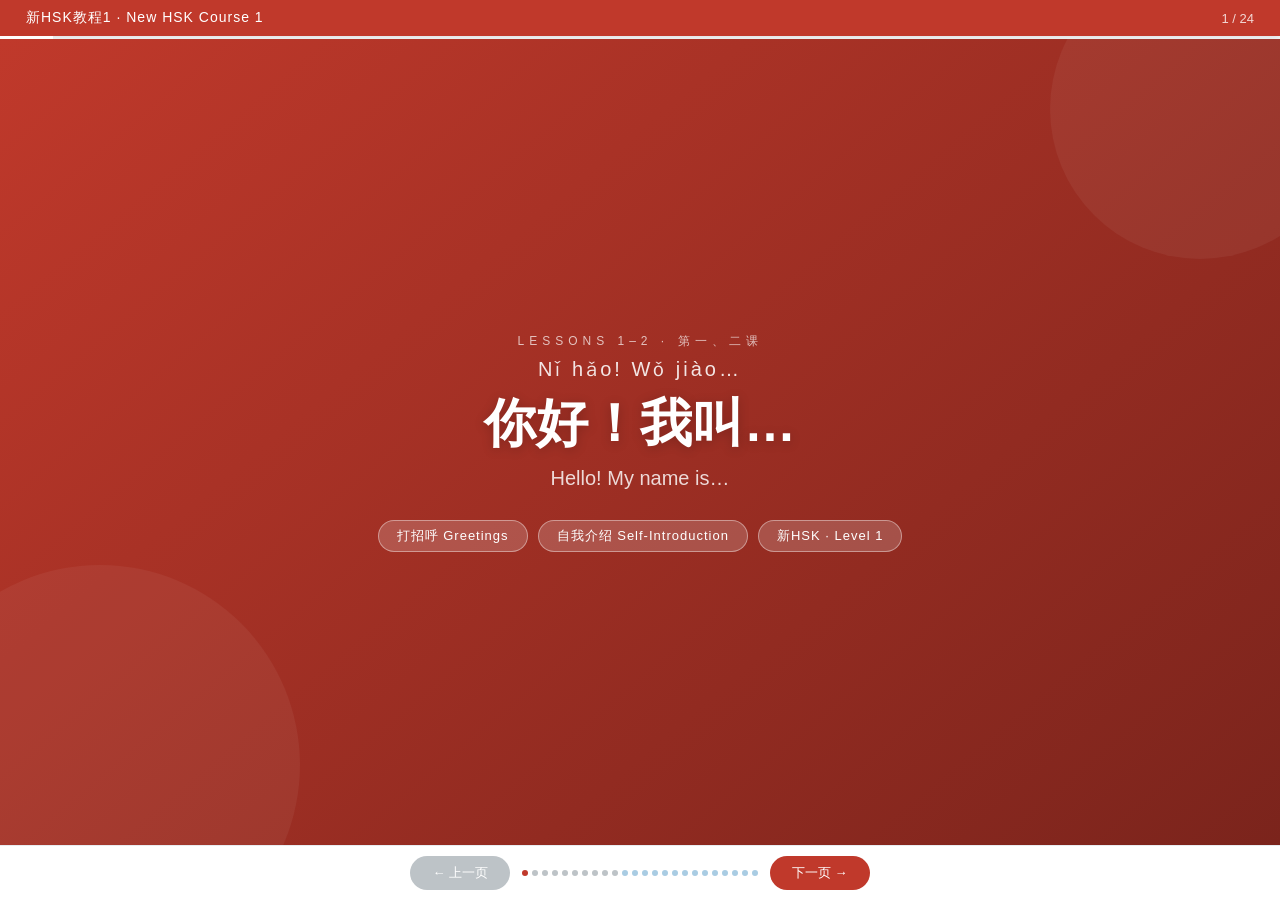
==== lessons/hsk1/lesson-01-02.html @ d1e92bdb "Add HSK1 Lessons 1-2 combined interactive courseware 将第一、二课合并为单一课件「你好！我叫…」，共24页： - 封面 + 合并学习目标 - 分部分" ====
<!DOCTYPE html>
<html lang="zh-CN">
<head>
    <meta charset="UTF-8">
    <meta name="viewport" content="width=device-width, initial-scale=1.0">
    <title>新HSK教程1 · 第1-2课：你好！我叫…</title>
    <style>
        * { margin: 0; padding: 0; box-sizing: border-box; }

        :root {
            --red: #C0392B;
            --red-dark: #922B21;
            --orange: #E67E22;
            --blue: #2980B9;
            --green: #27AE60;
            --bg: #F4F6F8;
            --text: #2C3E50;
            --muted: #7F8C8D;
            --pinyin: #C0392B;
        }

        body {
            font-family: 'Noto Sans SC', 'PingFang SC', 'Microsoft YaHei', sans-serif;
            background: var(--bg);
            color: var(--text);
            height: 100vh;
            overflow: hidden;
        }

        .presentation { width: 100%; height: 100vh; display: flex; flex-direction: column; }

        /* Header */
        .header {
            background: var(--red); color: white;
            padding: 9px 26px; display: flex;
            justify-content: space-between; align-items: center;
            flex-shrink: 0; box-shadow: 0 2px 8px rgba(0,0,0,0.15);
        }
        .header-title { font-size: 14px; font-weight: 500; letter-spacing: 1px; }
        .slide-counter { font-size: 13px; opacity: 0.8; }

        .progress-bar { height: 3px; background: rgba(255,255,255,0.25); flex-shrink: 0; }
        .progress-fill { height: 100%; background: white; transition: width 0.35s ease; }

        /* Slides */
        .slides-wrapper { flex: 1; overflow: hidden; position: relative; }
        .slide {
            position: absolute; inset: 0;
            display: flex; flex-direction: column;
            justify-content: center; align-items: center;
            padding: 24px 44px;
            opacity: 0; transform: translateX(50px);
            transition: opacity 0.38s ease, transform 0.38s ease;
            pointer-events: none;
        }
        .slide.active { opacity: 1; transform: translateX(0); pointer-events: all; }
        .slide.exit { opacity: 0; transform: translateX(-50px); }

        /* Nav */
        .nav {
            display: flex; justify-content: center; align-items: center;
            gap: 12px; padding: 10px 18px;
            background: white; border-top: 1px solid #E8ECF0; flex-shrink: 0;
        }
        .nav-btn {
            background: var(--red); color: white; border: none;
            padding: 8px 22px; border-radius: 20px; font-size: 13px;
            cursor: pointer; transition: background 0.2s; font-family: inherit; font-weight: 500;
        }
        .nav-btn:hover { background: var(--red-dark); }
        .nav-btn:disabled { background: #BDC3C7; cursor: not-allowed; }
        .nav-dots { display: flex; gap: 4px; flex-wrap: wrap; justify-content: center; max-width: 340px; }
        .dot { width: 6px; height: 6px; border-radius: 50%; background: #BDC3C7; cursor: pointer; transition: background 0.2s; }
        .dot.active { background: var(--red); }
        .dot.part2 { background: #A9CCE3; }
        .dot.part2.active { background: var(--blue); }

        /* ── Shared ── */
        .tag {
            display: inline-flex; align-items: center; gap: 6px;
            background: var(--red); color: white;
            padding: 4px 14px; border-radius: 4px;
            font-size: 13px; font-weight: 600; margin-bottom: 18px; letter-spacing: 0.5px;
        }
        .tag-en { font-size: 11px; opacity: 0.85; font-weight: 400; }
        .tag.blue { background: var(--blue); }

        /* ── COVER ── */
        .slide-cover { background: linear-gradient(140deg, #C0392B 0%, #7B241C 100%); color: white; text-align: center; }
        .cov-lessons { font-size: 12px; letter-spacing: 5px; opacity: 0.7; text-transform: uppercase; margin-bottom: 6px; }
        .cov-sub { font-size: 14px; opacity: 0.8; letter-spacing: 2px; margin-bottom: 4px; }
        .cov-py { font-size: 20px; opacity: 0.88; letter-spacing: 3px; margin-bottom: 6px; }
        .cov-title { font-size: 52px; font-weight: 700; margin-bottom: 8px; text-shadow: 0 2px 12px rgba(0,0,0,0.2); }
        .cov-en { font-size: 20px; font-weight: 300; opacity: 0.82; margin-bottom: 30px; }
        .cov-badges { display: flex; gap: 10px; justify-content: center; flex-wrap: wrap; }
        .cov-badge {
            background: rgba(255,255,255,0.18); border: 1.5px solid rgba(255,255,255,0.4);
            color: white; padding: 6px 18px; border-radius: 18px; font-size: 13px; letter-spacing: 1px;
        }
        .cov-deco { position: absolute; border-radius: 50%; background: rgba(255,255,255,0.05); }

        /* ── PART DIVIDER ── */
        .slide-divider { color: white; text-align: center; }
        .slide-divider.p1 { background: linear-gradient(135deg, #C0392B, #E74C3C); }
        .slide-divider.p2 { background: linear-gradient(135deg, #1A5276, #2980B9); }
        .div-part { font-size: 12px; letter-spacing: 4px; opacity: 0.75; text-transform: uppercase; margin-bottom: 8px; }
        .div-num { font-size: 64px; font-weight: 700; opacity: 0.25; line-height: 1; margin-bottom: -10px; }
        .div-title-zh { font-size: 42px; font-weight: 700; margin-bottom: 8px; }
        .div-title-en { font-size: 18px; font-weight: 300; opacity: 0.82; margin-bottom: 20px; }
        .div-topics { display: flex; gap: 10px; justify-content: center; flex-wrap: wrap; }
        .div-topic {
            background: rgba(255,255,255,0.2); border: 1px solid rgba(255,255,255,0.35);
            color: white; padding: 5px 16px; border-radius: 16px; font-size: 13px;
        }

        /* ── OBJECTIVES ── */
        .obj-card {
            display: flex; gap: 14px; align-items: flex-start;
            background: white; border-left: 4px solid var(--red);
            padding: 14px 20px; border-radius: 0 8px 8px 0;
            margin-bottom: 10px; width: 100%; max-width: 700px;
            box-shadow: 0 2px 8px rgba(0,0,0,0.06);
        }
        .obj-card.blue { border-left-color: var(--blue); }
        .obj-icon { font-size: 22px; flex-shrink: 0; }
        .obj-zh { font-size: 15px; font-weight: 600; margin-bottom: 4px; line-height: 1.5; }
        .obj-en { font-size: 12px; color: var(--muted); line-height: 1.5; }

        /* ── DIALOGUE ── */
        .scene { font-size: 12px; color: var(--muted); text-align: center; margin-bottom: 20px; font-style: italic; max-width: 560px; line-height: 1.6; }
        .dialogue { display: flex; flex-direction: column; gap: 12px; width: 100%; max-width: 560px; }
        .dl { display: flex; align-items: flex-start; gap: 10px; }
        .dl.r { flex-direction: row-reverse; }
        .avatar {
            width: 40px; height: 40px; border-radius: 50%;
            display: flex; align-items: center; justify-content: center;
            color: white; font-size: 15px; font-weight: 700; flex-shrink: 0;
        }
        .bubble { background: white; border-radius: 10px; padding: 10px 14px; box-shadow: 0 2px 8px rgba(0,0,0,0.07); max-width: 360px; }
        .dl.r .bubble { background: #EBF5FB; border: 1px solid #AED6F1; }
        .spk { font-size: 10px; color: var(--muted); margin-bottom: 2px; }
        .bpy { font-size: 12px; color: var(--pinyin); letter-spacing: 1px; margin-bottom: 2px; }
        .bzh { font-size: 22px; font-weight: 700; margin-bottom: 2px; }
        .ben { font-size: 12px; color: var(--muted); font-style: italic; }

        /* Xiaoyu tip inline */
        .xtip {
            background: #FFFBF0; border: 1px solid #F0D070; border-radius: 8px;
            padding: 10px 14px; font-size: 12px; color: #7D6608; line-height: 1.5;
            display: flex; gap: 8px; align-items: flex-start;
            max-width: 560px; width: 100%; margin-top: 8px;
        }

        /* ── VOCABULARY ── */
        .vocab-grid { display: grid; grid-template-columns: repeat(3,1fr); gap: 12px; width: 100%; max-width: 700px; }
        .vocab-grid.cols2 { grid-template-columns: repeat(2,1fr); max-width: 520px; }
        .vocab-grid.cols4 { grid-template-columns: repeat(4,1fr); max-width: 720px; }
        .vc {
            background: white; border-radius: 10px; padding: 14px 16px;
            box-shadow: 0 2px 8px rgba(0,0,0,0.07);
            border-top: 3px solid var(--red); position: relative;
        }
        .vc.blue { border-top-color: var(--blue); }
        .vn { position: absolute; top: 8px; right: 10px; font-size: 10px; color: var(--muted); background: #F0F2F5; width: 18px; height: 18px; border-radius: 50%; display: flex; align-items: center; justify-content: center; }
        .vpy { font-size: 12px; color: var(--pinyin); letter-spacing: 1px; margin-bottom: 3px; }
        .vzh { font-size: 28px; font-weight: 700; margin-bottom: 4px; }
        .vpos { font-size: 9px; color: white; background: var(--orange); padding: 1px 6px; border-radius: 7px; display: inline-block; margin-bottom: 3px; }
        .vpos.blue { background: var(--blue); }
        .ven { font-size: 12px; color: var(--muted); }

        /* ── LANGUAGE POINTS ── */
        .lp-box { background: white; border-radius: 12px; padding: 22px 26px; max-width: 660px; width: 100%; box-shadow: 0 2px 12px rgba(0,0,0,0.07); }
        .lp-title { font-size: 17px; font-weight: 700; margin-bottom: 3px; }
        .lp-sub { font-size: 12px; color: var(--muted); margin-bottom: 14px; }
        .lp-compare { display: flex; gap: 14px; align-items: stretch; margin-bottom: 14px; }
        .lp-item { flex: 1; background: #F7F9FC; border-radius: 8px; padding: 16px; text-align: center; }
        .lp-item.hl { background: #FEF5F5; border: 2px solid var(--red); }
        .lchar { font-size: 44px; font-weight: 700; color: var(--red); }
        .lchar-py { font-size: 15px; color: var(--pinyin); margin-bottom: 3px; }
        .lchar-desc { font-size: 12px; color: var(--muted); line-height: 1.4; }
        .vs { display: flex; align-items: center; font-size: 18px; color: #BDC3C7; font-weight: 700; }
        .lp-ex { font-size: 14px; padding: 8px 12px; background: #F7F9FC; border-radius: 5px; border-left: 3px solid var(--red); margin-bottom: 7px; display: flex; align-items: baseline; gap: 8px; }
        .lp-ex .ez { font-size: 18px; font-weight: 600; }
        .lp-ex .ee { font-size: 12px; color: var(--muted); }
        .note { background: #FFFBF0; border: 1px solid #F0D070; border-radius: 6px; padding: 10px 14px; font-size: 12px; color: #7D6608; line-height: 1.5; display: flex; gap: 7px; margin-top: 10px; }

        /* ── GRAMMAR ── */
        .grammar-box { background: white; border-radius: 12px; padding: 22px 26px; max-width: 660px; width: 100%; box-shadow: 0 2px 12px rgba(0,0,0,0.07); }
        .svo { display: flex; gap: 8px; align-items: center; justify-content: center; margin: 18px 0; flex-wrap: wrap; }
        .svo-block { padding: 10px 24px; border-radius: 8px; font-size: 20px; font-weight: 700; text-align: center; }
        .svo-block.s { background: #EBF5FB; color: var(--blue); border: 2px solid #AED6F1; }
        .svo-block.v { background: #FEF9F9; color: var(--red); border: 2px solid #F5C6C2; }
        .svo-block.o { background: #EAFAF1; color: var(--green); border: 2px solid #A9DFBF; }
        .svo-arrow { font-size: 20px; color: var(--muted); }
        .svo-label { font-size: 11px; text-align: center; color: var(--muted); margin-top: 3px; }
        .eg-row { display: flex; gap: 8px; align-items: center; margin-top: 6px; padding: 10px 12px; background: #F7F9FC; border-radius: 6px; border-left: 3px solid var(--blue); }
        .eg-s { background: #EBF5FB; color: var(--blue); padding: 3px 8px; border-radius: 4px; font-size: 20px; font-weight: 700; }
        .eg-v { background: #FEF9F9; color: var(--red); padding: 3px 8px; border-radius: 4px; font-size: 20px; font-weight: 700; }
        .eg-o { background: #EAFAF1; color: var(--green); padding: 3px 8px; border-radius: 4px; font-size: 20px; font-weight: 700; }
        .eg-en { font-size: 13px; color: var(--muted); margin-left: 4px; }

        /* ── CHINESE NAMES ── */
        .name-box { background: white; border-radius: 12px; padding: 22px 26px; max-width: 640px; width: 100%; box-shadow: 0 2px 12px rgba(0,0,0,0.07); }
        .name-structure { display: flex; gap: 16px; align-items: center; justify-content: center; margin: 18px 0; }
        .name-part { padding: 16px 28px; border-radius: 8px; text-align: center; }
        .name-part.surname { background: #FEF5F5; border: 2px solid #F5C6C2; }
        .name-part.given { background: #EBF5FB; border: 2px solid #AED6F1; }
        .np-label { font-size: 11px; color: var(--muted); margin-bottom: 4px; }
        .np-zh { font-size: 22px; font-weight: 700; }
        .np-en { font-size: 12px; color: var(--muted); }
        .name-plus { font-size: 28px; color: var(--muted); font-weight: 300; }
        .name-examples { display: grid; grid-template-columns: repeat(3,1fr); gap: 10px; }
        .name-eg { background: #F7F9FC; border-radius: 8px; padding: 12px; text-align: center; }
        .ne-full { font-size: 26px; font-weight: 700; margin-bottom: 4px; }
        .ne-parts { font-size: 12px; color: var(--muted); }
        .ne-en { font-size: 11px; color: var(--muted); margin-top: 2px; }

        /* ── TONGUE TWISTER ── */
        .tw-box {
            background: linear-gradient(135deg, #FFF8F0, #FFF0E0);
            border: 2px solid #F0C060; border-radius: 14px;
            padding: 24px 32px; max-width: 620px; width: 100%;
        }
        .tw-label { font-size: 12px; color: #E67E22; font-weight: 600; letter-spacing: 2px; margin-bottom: 16px; text-align: center; }
        .tw-section { margin-bottom: 16px; }
        .tw-lesson { font-size: 10px; color: var(--orange); font-weight: 600; letter-spacing: 2px; margin-bottom: 8px; text-transform: uppercase; }
        .tw-py { font-size: 13px; color: var(--pinyin); letter-spacing: 1px; margin-bottom: 2px; }
        .tw-zh { font-size: 26px; font-weight: 700; margin-bottom: 2px; }
        .tw-en { font-size: 12px; color: var(--muted); font-style: italic; }
        .tw-divider { height: 1px; background: #F0D070; margin: 14px 0; }

        /* ── CULTURE ── */
        .culture-box { background: white; border-radius: 12px; padding: 20px 24px; max-width: 680px; width: 100%; box-shadow: 0 2px 12px rgba(0,0,0,0.07); }
        .culture-title { font-size: 18px; font-weight: 700; margin-bottom: 14px; display: flex; align-items: center; gap: 7px; }
        .culture-grid { display: grid; grid-template-columns: repeat(2,1fr); gap: 10px; }
        .cp { background: #F7F9FC; border-radius: 8px; padding: 12px 14px; border-left: 4px solid var(--red); }
        .cp.blue { border-left-color: var(--blue); }
        .cp-title { font-size: 14px; font-weight: 600; margin-bottom: 4px; }
        .cp-text { font-size: 12px; color: var(--muted); line-height: 1.5; }

        /* ── QUIZ ── */
        .quiz-wrap { width: 100%; max-width: 540px; display: flex; flex-direction: column; align-items: center; }
        .qprog { font-size: 12px; color: var(--muted); margin-bottom: 10px; }
        .qq { font-size: 24px; font-weight: 700; text-align: center; margin-bottom: 5px; }
        .qhint { font-size: 13px; color: var(--pinyin); margin-bottom: 20px; letter-spacing: 1px; min-height: 18px; text-align: center; }
        .qopts { display: grid; grid-template-columns: repeat(2,1fr); gap: 10px; width: 100%; }
        .qbtn { background: white; border: 2px solid #DDE1E7; border-radius: 9px; padding: 14px 12px; font-size: 18px; cursor: pointer; transition: all 0.2s; text-align: center; font-family: inherit; font-weight: 500; }
        .qbtn:hover:not(:disabled) { border-color: var(--red); background: #FEF5F5; }
        .qbtn.correct { border-color: var(--green); background: #EAFAF1; color: var(--green); }
        .qbtn.wrong { border-color: #E74C3C; background: #FDEDEC; color: #E74C3C; }
        .qfb { margin-top: 14px; font-size: 16px; font-weight: 600; text-align: center; min-height: 24px; }
        .qnxt { display: none; margin-top: 12px; background: var(--red); color: white; border: none; padding: 8px 22px; border-radius: 20px; font-size: 13px; cursor: pointer; font-family: inherit; font-weight: 500; }

        /* ── PRACTICE ── */
        .practice-box { background: white; border-radius: 12px; padding: 18px 24px; max-width: 620px; width: 100%; box-shadow: 0 2px 12px rgba(0,0,0,0.07); }
        .pitem { display: flex; gap: 12px; align-items: flex-start; padding: 10px 0; border-bottom: 1px solid #F0F2F5; }
        .pitem:last-child { border-bottom: none; }
        .picon { font-size: 22px; flex-shrink: 0; }
        .ptitle { font-size: 15px; font-weight: 600; margin-bottom: 3px; }
        .psub { font-size: 12px; color: var(--muted); line-height: 1.5; }

        /* ── SUMMARY ── */
        .summary-grid { display: grid; grid-template-columns: repeat(5,1fr); gap: 8px; max-width: 720px; width: 100%; margin-bottom: 14px; }
        .si {
            background: white; border-radius: 8px; padding: 10px 8px;
            text-align: center; box-shadow: 0 2px 6px rgba(0,0,0,0.05);
            border-bottom: 3px solid var(--red);
        }
        .si.blue { border-bottom-color: var(--blue); }
        .si-py { font-size: 10px; color: var(--pinyin); margin-bottom: 2px; }
        .si-zh { font-size: 18px; font-weight: 700; margin-bottom: 2px; }
        .si-en { font-size: 10px; color: var(--muted); }
        .congrats { text-align: center; }
        .cg-emoji { font-size: 36px; margin-bottom: 6px; }
        .cg-title { font-size: 20px; font-weight: 700; color: var(--red); margin-bottom: 3px; }
        .cg-sub { font-size: 13px; color: var(--muted); }
    </style>
</head>
<body>
<div class="presentation">

    <div class="header">
        <div class="header-title">新HSK教程1 · New HSK Course 1</div>
        <div class="slide-counter" id="slideCounter">1 / 24</div>
    </div>
    <div class="progress-bar">
        <div class="progress-fill" id="progressFill" style="width:4.17%"></div>
    </div>

    <div class="slides-wrapper">

        <!-- 1. COVER -->
        <div class="slide slide-cover active" id="slide-1">
            <div class="cov-deco" style="width:300px;height:300px;top:-80px;right:-70px;"></div>
            <div class="cov-deco" style="width:400px;height:400px;bottom:-120px;left:-100px;"></div>
            <div class="cov-lessons">Lessons 1–2 · 第一、二课</div>
            <div class="cov-py">Nǐ hǎo! Wǒ jiào…</div>
            <div class="cov-title">你好！我叫…</div>
            <div class="cov-en">Hello! My name is…</div>
            <div class="cov-badges">
                <div class="cov-badge">打招呼 Greetings</div>
                <div class="cov-badge">自我介绍 Self-Introduction</div>
                <div class="cov-badge">新HSK · Level 1</div>
            </div>
        </div>

        <!-- 2. OBJECTIVES (combined) -->
        <div class="slide" id="slide-2" style="background:#FAFBFC;">
            <div class="tag">🎯 学习目标 <span class="tag-en">Objectives — Lessons 1 & 2</span></div>
            <div class="obj-card"><div class="obj-icon">💬</div><div><div class="obj-zh">能听懂并使用礼貌用语打招呼、致谢、告别。</div><div class="obj-en">Use polite expressions for greetings, thanks, and farewells.</div></div></div>
            <div class="obj-card"><div class="obj-icon">🎓</div><div><div class="obj-zh">了解并使用第二人称代词敬称 <strong>「您」</strong>。</div><div class="obj-en">Understand and use the honorific pronoun "您".</div></div></div>
            <div class="obj-card blue"><div class="obj-icon">👋</div><div><div class="obj-zh">能用中文姓名自我介绍，使用"对不起"和"没关系"。</div><div class="obj-en">Introduce yourself in Chinese and use apology expressions.</div></div></div>
            <div class="obj-card blue"><div class="obj-icon">📐</div><div><div class="obj-zh">掌握汉语的基本语序（主语+谓语+宾语）。了解中文姓名的构成。</div><div class="obj-en">Master basic Chinese word order (S+V+O) and understand Chinese name structure.</div></div></div>
        </div>

        <!-- 3. PART 1 DIVIDER -->
        <div class="slide slide-divider p1" id="slide-3">
            <div class="div-part">Part 1 · 第一课</div>
            <div class="div-num">1</div>
            <div class="div-title-zh">打招呼</div>
            <div class="div-title-en">Greetings, Thanks & Farewells</div>
            <div class="div-topics">
                <div class="div-topic">你好 Hello</div>
                <div class="div-topic">谢谢 Thank you</div>
                <div class="div-topic">再见 Goodbye</div>
                <div class="div-topic">您 Honorific</div>
            </div>
        </div>

        <!-- 4. TEXT 1-1 -->
        <div class="slide" id="slide-4" style="background:#FAFBFC;">
            <div class="tag">📖 课文1 <span class="tag-en">Text 1 — In the office</span></div>
            <div class="scene">开学第一天，在办公室里，王一飞和AI助教小语打招呼。<br><em>On the first day of school, Wang Yifei greets AI assistant Xiaoyu.</em></div>
            <div class="dialogue">
                <div class="dl">
                    <div class="avatar" style="background:var(--blue);">飞</div>
                    <div class="bubble"><div class="spk">王一飞 Wáng Yīfēi</div><div class="bpy">Āi Xiǎoyǔ, nǐ hǎo!</div><div class="bzh">AI小语，你好！</div><div class="ben">Hello, AI Xiaoyu!</div></div>
                </div>
                <div class="dl r">
                    <div class="avatar" style="background:var(--red);">语</div>
                    <div class="bubble"><div class="spk">小语 Xiǎoyǔ</div><div class="bpy">Wáng lǎoshī, nǐ hǎo!</div><div class="bzh">王老师，你好！</div><div class="ben">Hello, Ms. Wang!</div></div>
                </div>
            </div>
        </div>

        <!-- 5. TEXT 1-2 -->
        <div class="slide" id="slide-5" style="background:#FAFBFC;">
            <div class="tag">📖 课文2 <span class="tag-en">Text 2 — In the classroom</span></div>
            <div class="scene">课堂上，学生们学习打招呼用语。<br><em>In class, students learn greeting expressions.</em></div>
            <div class="dialogue">
                <div class="dl">
                    <div class="avatar" style="background:var(--blue);">飞</div>
                    <div class="bubble"><div class="spk">王一飞</div><div class="bpy">Dàjiā hǎo!</div><div class="bzh">大家好！</div><div class="ben">Hello, everyone!</div></div>
                </div>
                <div class="dl r">
                    <div class="avatar" style="background:var(--green);">生</div>
                    <div class="bubble"><div class="spk">学生们</div><div class="bpy">Lǎoshī, nín hǎo!</div><div class="bzh">老师，<span style="color:var(--red);">您</span>好！</div><div class="ben">Hello, teacher! (formal)</div></div>
                </div>
                <div class="dl">
                    <div class="avatar" style="background:var(--red);">语</div>
                    <div class="bubble"><div class="spk">小语</div><div class="bpy">Nǐmen hǎo!</div><div class="bzh">你们好！</div><div class="ben">Hello, all of you!</div></div>
                </div>
                <div class="dl r">
                    <div class="avatar" style="background:var(--green);">生</div>
                    <div class="bubble"><div class="spk">学生们</div><div class="bpy">Nǐ hǎo, Xiǎoyǔ!</div><div class="bzh">你好，小语！</div><div class="ben">Hello, Xiaoyu!</div></div>
                </div>
            </div>
        </div>

        <!-- 6. TEXT 1-3 -->
        <div class="slide" id="slide-6" style="background:#FAFBFC;">
            <div class="tag">📖 课文3 <span class="tag-en">Text 3 — Gratitude & Farewell</span></div>
            <div class="scene">学生们学习致谢、告别语。<br><em>Students learn expressions of gratitude and farewell.</em></div>
            <div class="dialogue">
                <div class="dl r"><div class="avatar" style="background:var(--green);">生</div><div class="bubble"><div class="spk">学生们</div><div class="bpy">Xièxie!</div><div class="bzh">谢谢！</div><div class="ben">Thank you!</div></div></div>
                <div class="dl"><div class="avatar" style="background:var(--red);">语</div><div class="bubble"><div class="spk">小语</div><div class="bpy">Bú kèqi!</div><div class="bzh">不客气！</div><div class="ben">You're welcome!</div></div></div>
                <div class="dl"><div class="avatar" style="background:var(--blue);">飞</div><div class="bubble"><div class="spk">王一飞</div><div class="bpy">Tóngxuémen, zàijiàn!</div><div class="bzh">同学们，再见！</div><div class="ben">Goodbye, class!</div></div></div>
                <div class="dl r"><div class="avatar" style="background:var(--green);">生</div><div class="bubble"><div class="spk">学生们</div><div class="bpy">Lǎoshī, zàijiàn!</div><div class="bzh">老师，再见！</div><div class="ben">Goodbye, teacher!</div></div></div>
            </div>
        </div>

        <!-- 7. L1 VOCAB 1–6 -->
        <div class="slide" id="slide-7">
            <div class="tag">📝 生词 <span class="tag-en">New Words · 1–6</span></div>
            <div class="vocab-grid">
                <div class="vc"><div class="vn">1</div><div class="vpy">nǐ hǎo</div><div class="vzh">你好</div><div class="ven">hello; hi</div></div>
                <div class="vc"><div class="vn">2</div><div class="vpy">dàjiā</div><div class="vzh">大家</div><div class="vpos">pron.</div><div class="ven">everybody</div></div>
                <div class="vc"><div class="vn">3</div><div class="vpy">hǎo</div><div class="vzh">好</div><div class="vpos">adj.</div><div class="ven">good; fine</div></div>
                <div class="vc"><div class="vn">4</div><div class="vpy">xuéshēng</div><div class="vzh">学生</div><div class="vpos">n.</div><div class="ven">student</div></div>
                <div class="vc"><div class="vn">5</div><div class="vpy">men</div><div class="vzh">们</div><div class="vpos">suf.</div><div class="ven">plural (people)</div></div>
                <div class="vc"><div class="vn">6</div><div class="vpy">lǎoshī</div><div class="vzh">老师</div><div class="vpos">n.</div><div class="ven">teacher</div></div>
            </div>
        </div>

        <!-- 8. L1 VOCAB 7–12 -->
        <div class="slide" id="slide-8">
            <div class="tag">📝 生词 <span class="tag-en">New Words · 7–12</span></div>
            <div class="vocab-grid">
                <div class="vc"><div class="vn">7</div><div class="vpy">nín</div><div class="vzh">您</div><div class="vpos">pron.</div><div class="ven">you (honorific)</div></div>
                <div class="vc"><div class="vn">8</div><div class="vpy">nǐmen</div><div class="vzh">你们</div><div class="vpos">pron.</div><div class="ven">you (plural)</div></div>
                <div class="vc"><div class="vn">9</div><div class="vpy">xièxie</div><div class="vzh">谢谢</div><div class="vpos">v.</div><div class="ven">thank you</div></div>
                <div class="vc"><div class="vn">10</div><div class="vpy">bú kèqi</div><div class="vzh">不客气</div><div class="ven">you're welcome</div></div>
                <div class="vc"><div class="vn">11</div><div class="vpy">tóngxué</div><div class="vzh">同学</div><div class="vpos">n.</div><div class="ven">classmate</div></div>
                <div class="vc"><div class="vn">12</div><div class="vpy">zàijiàn</div><div class="vzh">再见</div><div class="vpos">v.</div><div class="ven">goodbye</div></div>
            </div>
        </div>

        <!-- 9. LP: 您 vs 你 -->
        <div class="slide" id="slide-9">
            <div class="tag">💡 语言点 <span class="tag-en">Language Point · 您 vs 你</span></div>
            <div class="lp-box">
                <div class="lp-title">您 vs 你 — Two ways to say "you"</div>
                <div class="lp-sub">Same meaning, different formality levels.</div>
                <div class="lp-compare">
                    <div class="lp-item"><div class="lchar-py">nǐ</div><div class="lchar">你</div><div class="lchar-desc">Casual / informal<br>Friends, peers, classmates</div></div>
                    <div class="vs">VS</div>
                    <div class="lp-item hl"><div class="lchar-py">nín</div><div class="lchar">您</div><div class="lchar-desc">Formal / respectful<br>Teachers, elders, strangers</div></div>
                </div>
                <div class="lp-ex"><span class="ez" style="color:var(--blue);">老师，您好！</span><span class="ee">Hello, teacher! (respectful ✓)</span></div>
                <div class="lp-ex"><span class="ez">朋友，你好！</span><span class="ee">Hello, friend! (casual ✓)</span></div>
            </div>
        </div>

        <!-- 10. LP: 们 -->
        <div class="slide" id="slide-10">
            <div class="tag">💡 语言点 <span class="tag-en">Language Point · Plural Suffix 们</span></div>
            <div class="lp-box">
                <div class="lp-title">们 — Making Words Plural</div>
                <div class="lp-sub">Add 们 after pronouns or nouns for people to make them plural.</div>
                <div style="display:grid;grid-template-columns:repeat(3,1fr);gap:10px;margin:14px 0;">
                    <div style="background:#F7F9FC;border-radius:8px;padding:14px;text-align:center;">
                        <div style="font-size:12px;color:var(--pinyin);margin-bottom:3px;">nǐ → nǐmen</div>
                        <div style="font-size:22px;font-weight:700;">你 → 你们</div>
                        <div style="font-size:11px;color:var(--muted);">you → you (all)</div>
                    </div>
                    <div style="background:#F7F9FC;border-radius:8px;padding:14px;text-align:center;">
                        <div style="font-size:12px;color:var(--pinyin);margin-bottom:3px;">tā → tāmen</div>
                        <div style="font-size:22px;font-weight:700;">他 → 他们</div>
                        <div style="font-size:11px;color:var(--muted);">he → they</div>
                    </div>
                    <div style="background:#F7F9FC;border-radius:8px;padding:14px;text-align:center;">
                        <div style="font-size:12px;color:var(--pinyin);margin-bottom:3px;">tóngxué → men</div>
                        <div style="font-size:22px;font-weight:700;">同学 → 同学们</div>
                        <div style="font-size:11px;color:var(--muted);">classmate → classmates</div>
                    </div>
                </div>
                <div class="note"><span>⚠️</span><span><strong>Note:</strong> 们 is only used with people. 学生们 ✓ &nbsp;|&nbsp; 书们 ✗</span></div>
            </div>
        </div>

        <!-- 11. PART 2 DIVIDER -->
        <div class="slide slide-divider p2" id="slide-11">
            <div class="div-part">Part 2 · 第二课</div>
            <div class="div-num">2</div>
            <div class="div-title-zh">我叫李文</div>
            <div class="div-title-en">Self-Introduction & Apology</div>
            <div class="div-topics">
                <div class="div-topic">自我介绍 Introduction</div>
                <div class="div-topic">对不起 Sorry</div>
                <div class="div-topic">基本语序 Word Order</div>
                <div class="div-topic">中文姓名 Names</div>
            </div>
        </div>

        <!-- 12. TEXT 2-1 -->
        <div class="slide" id="slide-12" style="background:#FAFBFC;">
            <div class="tag blue">📖 课文1 <span class="tag-en">Text 1 — What's your name?</span></div>
            <div class="scene">在教室里，王一飞在认识学生。<br><em>Wang Yifei gets to know the students in the classroom.</em></div>
            <div class="dialogue">
                <div class="dl">
                    <div class="avatar" style="background:var(--blue);">飞</div>
                    <div class="bubble"><div class="spk">王一飞 Wáng Yīfēi</div><div class="bpy">Qǐngwèn, nǐ jiào shénme míngzi?</div><div class="bzh">请问，你叫什么名字？</div><div class="ben">May I ask, what's your name?</div></div>
                </div>
                <div class="dl r">
                    <div class="avatar" style="background:#8E44AD;">中</div>
                    <div class="bubble"><div class="spk">陈天中 Chén Tiānzhōng</div><div class="bpy">Wǒ jiào Chén Tiānzhōng.</div><div class="bzh">我叫陈天中。</div><div class="ben">My name is Chen Tianzhong.</div></div>
                </div>
            </div>
            <div class="xtip"><span>💡</span><span><strong>请问 qǐngwèn</strong> is a polite expression used to request someone to answer a question — like "May I ask…" or "Excuse me…"</span></div>
        </div>

        <!-- 13. TEXT 2-2 -->
        <div class="slide" id="slide-13" style="background:#FAFBFC;">
            <div class="tag blue">📖 课文2 <span class="tag-en">Text 2 — A case of mistaken identity</span></div>
            <div class="scene">在校园里，陈天中认错了人。<br><em>On campus, Chen Tianzhong mistook Bai Jiayue for someone else.</em></div>
            <div class="dialogue">
                <div class="dl">
                    <div class="avatar" style="background:#8E44AD;">中</div>
                    <div class="bubble"><div class="spk">陈天中</div><div class="bpy">Nǐ hǎo, Ānnī!</div><div class="bzh">你好，安妮！</div><div class="ben">Hello, Annie!</div></div>
                </div>
                <div class="dl r">
                    <div class="avatar" style="background:#E67E22;">月</div>
                    <div class="bubble"><div class="spk">白家月 Bái Jiāyuè</div><div class="bpy">Nǐ hǎo! Wǒ bú shì Ānnī, wǒ shì Bái Jiāyuè.</div><div class="bzh">你好！我不是安妮，我是白家月。</div><div class="ben">Hello! I'm not Annie — I'm Bai Jiayue.</div></div>
                </div>
                <div class="dl">
                    <div class="avatar" style="background:#8E44AD;">中</div>
                    <div class="bubble"><div class="spk">陈天中</div><div class="bpy">Duìbuqǐ!</div><div class="bzh">对不起！</div><div class="ben">Sorry!</div></div>
                </div>
                <div class="dl r">
                    <div class="avatar" style="background:#E67E22;">月</div>
                    <div class="bubble"><div class="spk">白家月</div><div class="bpy">Méi guānxi!</div><div class="bzh">没关系！</div><div class="ben">It's okay! / Never mind!</div></div>
                </div>
            </div>
        </div>

        <!-- 14. TEXT 2-3 -->
        <div class="slide" id="slide-14" style="background:#FAFBFC;">
            <div class="tag blue">📖 课文3 <span class="tag-en">Text 3 — Nice to meet you</span></div>
            <div class="scene">在校园里，李文和白家月第一次相遇。<br><em>Li Wen and Bai Jiayue meet for the first time on campus.</em></div>
            <div class="dialogue">
                <div class="dl">
                    <div class="avatar" style="background:#16A085;">文</div>
                    <div class="bubble"><div class="spk">李文 Lǐ Wén</div><div class="bpy">Nǐ hǎo! Wǒ jiào Lǐ Wén.</div><div class="bzh">你好！我叫<span style="color:var(--red);">李文</span>。</div><div class="ben">Hello! My name is Li Wen.</div></div>
                </div>
                <div class="dl r">
                    <div class="avatar" style="background:#E67E22;">月</div>
                    <div class="bubble"><div class="spk">白家月</div><div class="bpy">Nǐ hǎo! Wǒ jiào Bái Jiāyuè.</div><div class="bzh">你好！我叫<span style="color:var(--blue);">白家月</span>。</div><div class="ben">Hello! My name is Bai Jiayue.</div></div>
                </div>
                <div class="dl">
                    <div class="avatar" style="background:#16A085;">文</div>
                    <div class="bubble"><div class="spk">李文</div><div class="bpy">Hěn gāoxìng rènshi nǐ.</div><div class="bzh">很高兴认识你。</div><div class="ben">Nice to meet you.</div></div>
                </div>
                <div class="dl r">
                    <div class="avatar" style="background:#E67E22;">月</div>
                    <div class="bubble"><div class="spk">白家月</div><div class="bpy">Rènshi nǐ wǒ yě hěn gāoxìng.</div><div class="bzh">认识你我也很高兴。</div><div class="ben">Nice to meet you too.</div></div>
                </div>
            </div>
        </div>

        <!-- 15. L2 VOCAB 1–6 -->
        <div class="slide" id="slide-15">
            <div class="tag blue">📝 生词 <span class="tag-en">New Words · 13–18</span></div>
            <div class="vocab-grid">
                <div class="vc blue"><div class="vn">13</div><div class="vpy">qǐngwèn</div><div class="vzh">请问</div><div class="vpos blue">v.</div><div class="ven">excuse me; may I ask</div></div>
                <div class="vc blue"><div class="vn">14</div><div class="vpy">nǐ</div><div class="vzh">你</div><div class="vpos blue">pron.</div><div class="ven">you (singular)</div></div>
                <div class="vc blue"><div class="vn">15</div><div class="vpy">jiào</div><div class="vzh">叫</div><div class="vpos blue">v.</div><div class="ven">be called; named</div></div>
                <div class="vc blue"><div class="vn">16</div><div class="vpy">shénme</div><div class="vzh">什么</div><div class="vpos blue">pron.</div><div class="ven">what</div></div>
                <div class="vc blue"><div class="vn">17</div><div class="vpy">míngzi</div><div class="vzh">名字</div><div class="vpos blue">n.</div><div class="ven">name</div></div>
                <div class="vc blue"><div class="vn">18</div><div class="vpy">wǒ</div><div class="vzh">我</div><div class="vpos blue">pron.</div><div class="ven">I; me</div></div>
            </div>
        </div>

        <!-- 16. L2 VOCAB 7–11 -->
        <div class="slide" id="slide-16">
            <div class="tag blue">📝 生词 <span class="tag-en">New Words · 19–23</span></div>
            <div class="vocab-grid cols2" style="max-width:560px;">
                <div class="vc blue"><div class="vn">19</div><div class="vpy">bù</div><div class="vzh">不</div><div class="vpos blue">adv.</div><div class="ven">not; no</div></div>
                <div class="vc blue"><div class="vn">20</div><div class="vpy">shì</div><div class="vzh">是</div><div class="vpos blue">v.</div><div class="ven">be; am / is / are</div></div>
                <div class="vc blue"><div class="vn">21</div><div class="vpy">duìbuqǐ</div><div class="vzh">对不起</div><div class="vpos blue">v.</div><div class="ven">sorry; I'm sorry</div></div>
                <div class="vc blue"><div class="vn">22</div><div class="vpy">méi guānxi</div><div class="vzh">没关系</div><div class="ven">that's all right; never mind</div></div>
                <div class="vc blue" style="grid-column:1/-1;max-width:260px;margin:0 auto;"><div class="vn">23</div><div class="vpy">méishì</div><div class="vzh">没事</div><div class="vpos blue">v.</div><div class="ven">it doesn't matter; no worries</div></div>
            </div>
            <div class="xtip" style="max-width:560px;margin-top:14px;"><span>💡</span><span>In casual speech, people also say <strong>没事 méishì</strong> instead of 没关系 to mean "it's fine" or "no worries".</span></div>
        </div>

        <!-- 17. L2 VOCAB 12–15 -->
        <div class="slide" id="slide-17">
            <div class="tag blue">📝 生词 <span class="tag-en">New Words · 24–27</span></div>
            <div class="vocab-grid cols2" style="max-width:520px;">
                <div class="vc blue"><div class="vn">24</div><div class="vpy">hěn</div><div class="vzh">很</div><div class="vpos blue">adv.</div><div class="ven">very</div></div>
                <div class="vc blue"><div class="vn">25</div><div class="vpy">gāoxìng</div><div class="vzh">高兴</div><div class="vpos blue">adj.</div><div class="ven">glad; happy</div></div>
                <div class="vc blue"><div class="vn">26</div><div class="vpy">rènshi</div><div class="vzh">认识</div><div class="vpos blue">v.</div><div class="ven">know; be acquainted with</div></div>
                <div class="vc blue"><div class="vn">27</div><div class="vpy">yě</div><div class="vzh">也</div><div class="vpos blue">adv.</div><div class="ven">also; too</div></div>
            </div>
        </div>

        <!-- 18. GRAMMAR: WORD ORDER -->
        <div class="slide" id="slide-18">
            <div class="tag blue">💡 语言点 <span class="tag-en">Language Point · Basic Word Order</span></div>
            <div class="grammar-box">
                <div class="lp-title" style="color:var(--blue);">汉语的基本语序 Basic Word Order in Chinese</div>
                <div class="lp-sub">汉语语序：主语 + 谓语 + 宾语 &nbsp;|&nbsp; Chinese: Subject + Predicate + Object</div>
                <div class="svo">
                    <div>
                        <div class="svo-block s">主语<br><small>Subject</small></div>
                    </div>
                    <div class="svo-arrow">+</div>
                    <div>
                        <div class="svo-block v">谓语<br><small>Predicate</small></div>
                    </div>
                    <div class="svo-arrow">+</div>
                    <div>
                        <div class="svo-block o">宾语<br><small>Object</small></div>
                    </div>
                </div>
                <div class="eg-row"><span class="eg-s">我</span><span class="eg-v">叫</span><span class="eg-o">陈天中</span><span class="eg-en">My name is Chen Tianzhong.</span></div>
                <div class="eg-row" style="margin-top:6px;"><span class="eg-s">你</span><span class="eg-v">叫</span><span class="eg-o">什么名字</span><span class="eg-en">What's your name?</span></div>
                <div class="eg-row" style="margin-top:6px;"><span class="eg-s">我</span><span class="eg-v">是</span><span class="eg-o">学生</span><span class="eg-en">I am a student.</span></div>
            </div>
        </div>

        <!-- 19. CULTURE: CHINESE NAMES -->
        <div class="slide" id="slide-19">
            <div class="tag blue">🌏 文化拓展 <span class="tag-en">Culture · Chinese Name Structure</span></div>
            <div class="name-box">
                <div class="lp-title">中国人的姓名 · Chinese Names</div>
                <div class="lp-sub">中国人名字的顺序是：姓 + 名 (Family name first, then given name)</div>
                <div class="name-structure">
                    <div class="name-part surname"><div class="np-label">姓 Surname</div><div class="np-zh">李</div><div class="np-en">Family name · comes first</div></div>
                    <div class="name-plus">+</div>
                    <div class="name-part given"><div class="np-label">名 Given name</div><div class="np-zh">文</div><div class="np-en">Personal name · comes after</div></div>
                </div>
                <div class="name-examples">
                    <div class="name-eg">
                        <div class="ne-full" style="color:var(--red);">李文</div>
                        <div class="ne-parts">姓李 + 名文</div>
                        <div class="ne-en">Lǐ Wén</div>
                    </div>
                    <div class="name-eg">
                        <div class="ne-full" style="color:var(--blue);">陈天中</div>
                        <div class="ne-parts">姓陈 + 名天中</div>
                        <div class="ne-en">Chén Tiānzhōng</div>
                    </div>
                    <div class="name-eg">
                        <div class="ne-full" style="color:var(--green);">白家月</div>
                        <div class="ne-parts">姓白 + 名家月</div>
                        <div class="ne-en">Bái Jiāyuè</div>
                    </div>
                </div>
                <div class="note" style="margin-top:12px;"><span>💡</span><span>In English, Chinese people often reverse the order: Li Wen → Wen Li. In Chinese contexts, always write the surname first.</span></div>
            </div>
        </div>

        <!-- 20. TONGUE TWISTERS -->
        <div class="slide" id="slide-20">
            <div class="tag">👅 绕口令 <span class="tag-en">Tongue Twisters — Lessons 1 & 2</span></div>
            <div class="tw-box">
                <div class="tw-label">🎵 READ ALOUD — FASTER AND FASTER!</div>
                <div class="tw-section">
                    <div class="tw-lesson">Lesson 1</div>
                    <div class="tw-py">Mā zhòng má, wǒ fàng mǎ.</div>
                    <div class="tw-zh">妈种麻，我放马。</div>
                    <div class="tw-en">Mom plants flax. I tend the horse.</div>
                    <div class="tw-py" style="margin-top:6px;">Mǎ chī má, māma mà mǎ.</div>
                    <div class="tw-zh">马吃麻，妈骂马。</div>
                    <div class="tw-en">The horse eats the flax. Mom scolds the horse.</div>
                </div>
                <div class="tw-divider"></div>
                <div class="tw-section">
                    <div class="tw-lesson">Lesson 2</div>
                    <div class="tw-py">Qī jiā yī, zài jiǎn yī, jiāwán jiǎnwán děngyú jǐ?</div>
                    <div class="tw-zh">七加一，再减一，加完减完等于几？</div>
                    <div class="tw-py" style="margin-top:4px;">Jiāwán jiǎnwán hái shì qī.</div>
                    <div class="tw-zh">加完减完还是七。</div>
                    <div class="tw-en">Seven plus one, minus one again. Add it up, take it down. Still just seven!</div>
                </div>
            </div>
        </div>

        <!-- 21. CULTURE CORNER -->
        <div class="slide" id="slide-21">
            <div class="tag">🎋 文化拓展 <span class="tag-en">Culture Corner — Greetings & Etiquette</span></div>
            <div class="culture-box">
                <div class="culture-title"><span>🌏</span> Chinese Communication Etiquette</div>
                <div class="culture-grid">
                    <div class="cp"><div class="cp-title">🤝 Handshakes</div><div class="cp-text">Common in formal settings. A brief, light handshake is standard — not too firm.</div></div>
                    <div class="cp"><div class="cp-title">🙏 Nodding</div><div class="cp-text">A slight nod shows respect — very common in everyday greetings and acknowledgment.</div></div>
                    <div class="cp blue"><div class="cp-title">📛 Use Titles</div><div class="cp-text">Address people as title + surname: 王老师, 陈先生. Using only a first name can seem rude.</div></div>
                    <div class="cp blue"><div class="cp-title">👴 Elders First</div><div class="cp-text">Greet the oldest person in the group first. It shows respect for seniority in Chinese culture.</div></div>
                </div>
            </div>
        </div>

        <!-- 22. QUIZ -->
        <div class="slide" id="slide-22">
            <div class="tag">✏️ 词汇测验 <span class="tag-en">Combined Quiz — Lessons 1 & 2</span></div>
            <div class="quiz-wrap">
                <div class="qprog" id="qProg">Question 1 of 6</div>
                <div class="qq" id="qQ"></div>
                <div class="qhint" id="qHint"></div>
                <div class="qopts" id="qOpts"></div>
                <div class="qfb" id="qFb"></div>
                <button class="qnxt" id="qNxt" onclick="nextQ()">Next →</button>
            </div>
        </div>

        <!-- 23. CONVERSATION PRACTICE -->
        <div class="slide" id="slide-23">
            <div class="tag">🗣️ 会话练习 <span class="tag-en">Conversation Practice</span></div>
            <div class="practice-box">
                <div class="pitem"><div class="picon">👥</div><div><div class="ptitle">Greet your teacher</div><div class="psub">Student → teacher: <strong>老师，您好！</strong>&nbsp;/ Teacher → class: <strong>大家好！</strong></div></div></div>
                <div class="pitem"><div class="picon">🙋</div><div><div class="ptitle">Introduce yourself</div><div class="psub"><strong>请问，你叫什么名字？</strong><br>→ <strong>我叫＿＿。很高兴认识你！</strong></div></div></div>
                <div class="pitem"><div class="picon">😅</div><div><div class="ptitle">Apologize and respond</div><div class="psub">A: <strong>对不起！</strong> → B: <strong>没关系！</strong> / <strong>没事！</strong></div></div></div>
                <div class="pitem"><div class="picon">👋</div><div><div class="ptitle">Say goodbye</div><div class="psub"><strong>谢谢！不客气！同学们，再见！老师，再见！</strong></div></div></div>
            </div>
        </div>

        <!-- 24. SUMMARY -->
        <div class="slide" id="slide-24">
            <div class="tag">🌟 课堂小结 <span class="tag-en">Lesson Summary — All Key Phrases</span></div>
            <div class="summary-grid">
                <div class="si"><div class="si-py">nǐ hǎo</div><div class="si-zh">你好</div><div class="si-en">Hello</div></div>
                <div class="si"><div class="si-py">nín hǎo</div><div class="si-zh">您好</div><div class="si-en">Hello (formal)</div></div>
                <div class="si"><div class="si-py">dàjiā hǎo</div><div class="si-zh">大家好</div><div class="si-en">Hello everyone</div></div>
                <div class="si"><div class="si-py">xièxie</div><div class="si-zh">谢谢</div><div class="si-en">Thank you</div></div>
                <div class="si"><div class="si-py">bú kèqi</div><div class="si-zh">不客气</div><div class="si-en">You're welcome</div></div>
                <div class="si"><div class="si-py">zàijiàn</div><div class="si-zh">再见</div><div class="si-en">Goodbye</div></div>
                <div class="si blue"><div class="si-py">qǐngwèn</div><div class="si-zh">请问</div><div class="si-en">Excuse me</div></div>
                <div class="si blue"><div class="si-py">wǒ jiào…</div><div class="si-zh">我叫…</div><div class="si-en">My name is…</div></div>
                <div class="si blue"><div class="si-py">nǐ jiào shénme</div><div class="si-zh">你叫什么？</div><div class="si-en">What's your name?</div></div>
                <div class="si blue"><div class="si-py">duìbuqǐ</div><div class="si-zh">对不起</div><div class="si-en">Sorry</div></div>
                <div class="si blue"><div class="si-py">méi guānxi</div><div class="si-zh">没关系</div><div class="si-en">Never mind</div></div>
                <div class="si blue"><div class="si-py">hěn gāoxìng</div><div class="si-zh">很高兴</div><div class="si-en">Nice to meet you</div></div>
            </div>
            <div class="congrats">
                <div class="cg-emoji">🎉</div>
                <div class="cg-title">第一、二课完成！Lessons 1 & 2 Complete!</div>
                <div class="cg-sub">You can now greet, introduce yourself, and apologize in Chinese!</div>
            </div>
        </div>

    </div><!-- end slides-wrapper -->

    <div class="nav">
        <button class="nav-btn" id="prevBtn" onclick="go(-1)" disabled>← 上一页</button>
        <div class="nav-dots" id="navDots"></div>
        <button class="nav-btn" id="nextBtn" onclick="go(1)">下一页 →</button>
    </div>

</div>

<script>
const TOTAL = 24;
const PART2_START = 11; // slides 11+ are part 2
let cur = 1;

// Build dots
const dotsEl = document.getElementById('navDots');
for (let i = 1; i <= TOTAL; i++) {
    const d = document.createElement('div');
    d.className = 'dot' + (i >= PART2_START ? ' part2' : '') + (i === 1 ? ' active' : '');
    d.onclick = () => goTo(i);
    dotsEl.appendChild(d);
}

function updateUI() {
    document.getElementById('slideCounter').textContent = cur + ' / ' + TOTAL;
    document.getElementById('progressFill').style.width = (cur / TOTAL * 100) + '%';
    document.getElementById('prevBtn').disabled = cur === 1;
    document.getElementById('nextBtn').disabled = cur === TOTAL;
    document.querySelectorAll('.dot').forEach((d, i) => {
        d.classList.toggle('active', i + 1 === cur);
    });
}

function goTo(n) {
    if (n === cur) return;
    const prev = document.getElementById('slide-' + cur);
    prev.classList.remove('active');
    prev.classList.add('exit');
    setTimeout(() => prev.classList.remove('exit'), 400);
    cur = n;
    document.getElementById('slide-' + cur).classList.add('active');
    updateUI();
}

function go(dir) {
    const n = cur + dir;
    if (n >= 1 && n <= TOTAL) goTo(n);
}

document.addEventListener('keydown', e => {
    if (e.key === 'ArrowRight' || e.key === 'ArrowDown') go(1);
    if (e.key === 'ArrowLeft' || e.key === 'ArrowUp') go(-1);
});

// ── Quiz ──
const questions = [
    { q: '什么意思？What does this mean?', hint: '谢谢 xièxie', opts: ['Goodbye','Sorry','Thank you','Hello'], ans: 2 },
    { q: 'Which pronoun is formal/respectful?', hint: 'Honorific "you"', opts: ['你 nǐ','他 tā','您 nín','我 wǒ'], ans: 2 },
    { q: 'How do you apologize in Chinese?', hint: '', opts: ['没关系','对不起','不客气','谢谢'], ans: 1 },
    { q: 'What is the correct word order?', hint: 'Subject + ? + Object', opts: ['Object+Subject+Predicate','Subject+Object+Predicate','Subject+Predicate+Object','Predicate+Subject+Object'], ans: 2 },
    { q: 'In a Chinese name, what comes FIRST?', hint: '姓名结构', opts: ['Given name','Surname (family name)','Title','Nickname'], ans: 1 },
    { q: 'How do you say "Nice to meet you"?', hint: '', opts: ['再见！','很高兴认识你。','对不起！','大家好！'], ans: 1 },
];
let qi = 0, answered = false;

function renderQ() {
    const q = questions[qi];
    document.getElementById('qProg').textContent = 'Question ' + (qi + 1) + ' of ' + questions.length;
    document.getElementById('qQ').textContent = q.q;
    document.getElementById('qHint').textContent = q.hint;
    document.getElementById('qFb').textContent = '';
    document.getElementById('qNxt').style.display = 'none';
    const el = document.getElementById('qOpts');
    el.innerHTML = '';
    q.opts.forEach((o, i) => {
        const btn = document.createElement('button');
        btn.className = 'qbtn';
        btn.textContent = o;
        btn.onclick = () => pick(btn, i);
        el.appendChild(btn);
    });
    answered = false;
}

function pick(btn, i) {
    if (answered) return;
    answered = true;
    const ans = questions[qi].ans;
    document.querySelectorAll('.qbtn').forEach((b, j) => {
        b.disabled = true;
        if (j === ans) b.classList.add('correct');
    });
    const fb = document.getElementById('qFb');
    if (i === ans) { fb.textContent = '✅ Correct! Well done!'; fb.style.color = '#27AE60'; }
    else { btn.classList.add('wrong'); fb.textContent = '❌ Not quite — see the highlighted answer.'; fb.style.color = '#E74C3C'; }
    const nxt = document.getElementById('qNxt');
    nxt.style.display = 'inline-block';
    if (qi >= questions.length - 1) { nxt.textContent = '查看总结 →'; nxt.onclick = () => goTo(24); }
    else { nxt.textContent = 'Next →'; }
}

function nextQ() { if (qi < questions.length - 1) { qi++; renderQ(); } }

renderQ();
updateUI();
</script>
</body>
</html>
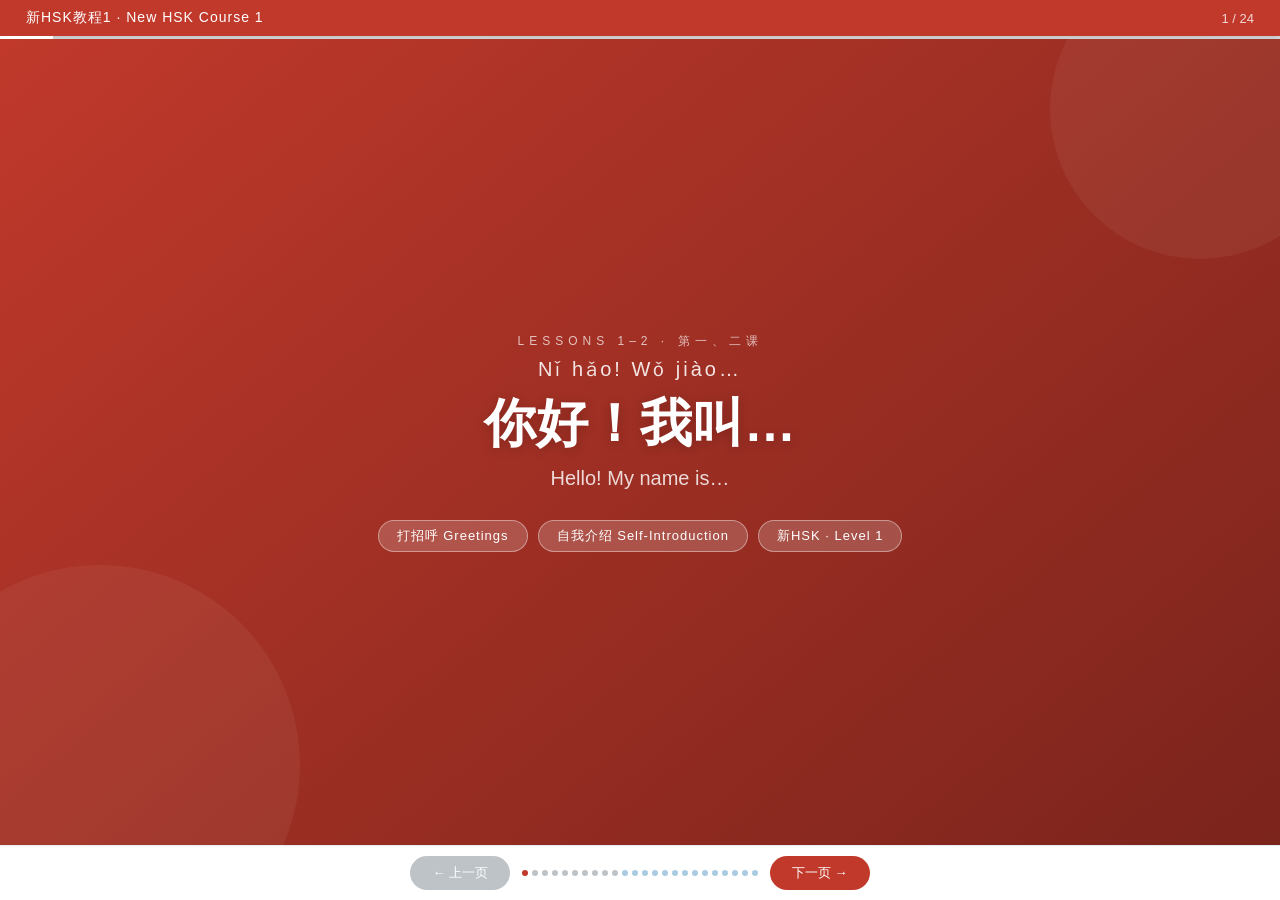
==== commit 99a429df: "Enhance lesson-01-02.html with SVG characters, scene backgrounds, animated dialogue - 5 SVG characte" ====
--- a/lessons/hsk1/lesson-01-02.html
+++ b/lessons/hsk1/lesson-01-02.html
@@ -1,817 +1,1030 @@
 <!DOCTYPE html>
 <html lang="zh-CN">
 <head>
-    <meta charset="UTF-8">
-    <meta name="viewport" content="width=device-width, initial-scale=1.0">
-    <title>新HSK教程1 · 第1-2课：你好！我叫…</title>
-    <style>
-        * { margin: 0; padding: 0; box-sizing: border-box; }
-
-        :root {
-            --red: #C0392B;
-            --red-dark: #922B21;
-            --orange: #E67E22;
-            --blue: #2980B9;
-            --green: #27AE60;
-            --bg: #F4F6F8;
-            --text: #2C3E50;
-            --muted: #7F8C8D;
-            --pinyin: #C0392B;
-        }
-
-        body {
-            font-family: 'Noto Sans SC', 'PingFang SC', 'Microsoft YaHei', sans-serif;
-            background: var(--bg);
-            color: var(--text);
-            height: 100vh;
-            overflow: hidden;
-        }
-
-        .presentation { width: 100%; height: 100vh; display: flex; flex-direction: column; }
-
-        /* Header */
-        .header {
-            background: var(--red); color: white;
-            padding: 9px 26px; display: flex;
-            justify-content: space-between; align-items: center;
-            flex-shrink: 0; box-shadow: 0 2px 8px rgba(0,0,0,0.15);
-        }
-        .header-title { font-size: 14px; font-weight: 500; letter-spacing: 1px; }
-        .slide-counter { font-size: 13px; opacity: 0.8; }
-
-        .progress-bar { height: 3px; background: rgba(255,255,255,0.25); flex-shrink: 0; }
-        .progress-fill { height: 100%; background: white; transition: width 0.35s ease; }
-
-        /* Slides */
-        .slides-wrapper { flex: 1; overflow: hidden; position: relative; }
-        .slide {
-            position: absolute; inset: 0;
-            display: flex; flex-direction: column;
-            justify-content: center; align-items: center;
-            padding: 24px 44px;
-            opacity: 0; transform: translateX(50px);
-            transition: opacity 0.38s ease, transform 0.38s ease;
-            pointer-events: none;
-        }
-        .slide.active { opacity: 1; transform: translateX(0); pointer-events: all; }
-        .slide.exit { opacity: 0; transform: translateX(-50px); }
-
-        /* Nav */
-        .nav {
-            display: flex; justify-content: center; align-items: center;
-            gap: 12px; padding: 10px 18px;
-            background: white; border-top: 1px solid #E8ECF0; flex-shrink: 0;
-        }
-        .nav-btn {
-            background: var(--red); color: white; border: none;
-            padding: 8px 22px; border-radius: 20px; font-size: 13px;
-            cursor: pointer; transition: background 0.2s; font-family: inherit; font-weight: 500;
-        }
-        .nav-btn:hover { background: var(--red-dark); }
-        .nav-btn:disabled { background: #BDC3C7; cursor: not-allowed; }
-        .nav-dots { display: flex; gap: 4px; flex-wrap: wrap; justify-content: center; max-width: 340px; }
-        .dot { width: 6px; height: 6px; border-radius: 50%; background: #BDC3C7; cursor: pointer; transition: background 0.2s; }
-        .dot.active { background: var(--red); }
-        .dot.part2 { background: #A9CCE3; }
-        .dot.part2.active { background: var(--blue); }
-
-        /* ── Shared ── */
-        .tag {
-            display: inline-flex; align-items: center; gap: 6px;
-            background: var(--red); color: white;
-            padding: 4px 14px; border-radius: 4px;
-            font-size: 13px; font-weight: 600; margin-bottom: 18px; letter-spacing: 0.5px;
-        }
-        .tag-en { font-size: 11px; opacity: 0.85; font-weight: 400; }
-        .tag.blue { background: var(--blue); }
-
-        /* ── COVER ── */
-        .slide-cover { background: linear-gradient(140deg, #C0392B 0%, #7B241C 100%); color: white; text-align: center; }
-        .cov-lessons { font-size: 12px; letter-spacing: 5px; opacity: 0.7; text-transform: uppercase; margin-bottom: 6px; }
-        .cov-sub { font-size: 14px; opacity: 0.8; letter-spacing: 2px; margin-bottom: 4px; }
-        .cov-py { font-size: 20px; opacity: 0.88; letter-spacing: 3px; margin-bottom: 6px; }
-        .cov-title { font-size: 52px; font-weight: 700; margin-bottom: 8px; text-shadow: 0 2px 12px rgba(0,0,0,0.2); }
-        .cov-en { font-size: 20px; font-weight: 300; opacity: 0.82; margin-bottom: 30px; }
-        .cov-badges { display: flex; gap: 10px; justify-content: center; flex-wrap: wrap; }
-        .cov-badge {
-            background: rgba(255,255,255,0.18); border: 1.5px solid rgba(255,255,255,0.4);
-            color: white; padding: 6px 18px; border-radius: 18px; font-size: 13px; letter-spacing: 1px;
-        }
-        .cov-deco { position: absolute; border-radius: 50%; background: rgba(255,255,255,0.05); }
-
-        /* ── PART DIVIDER ── */
-        .slide-divider { color: white; text-align: center; }
-        .slide-divider.p1 { background: linear-gradient(135deg, #C0392B, #E74C3C); }
-        .slide-divider.p2 { background: linear-gradient(135deg, #1A5276, #2980B9); }
-        .div-part { font-size: 12px; letter-spacing: 4px; opacity: 0.75; text-transform: uppercase; margin-bottom: 8px; }
-        .div-num { font-size: 64px; font-weight: 700; opacity: 0.25; line-height: 1; margin-bottom: -10px; }
-        .div-title-zh { font-size: 42px; font-weight: 700; margin-bottom: 8px; }
-        .div-title-en { font-size: 18px; font-weight: 300; opacity: 0.82; margin-bottom: 20px; }
-        .div-topics { display: flex; gap: 10px; justify-content: center; flex-wrap: wrap; }
-        .div-topic {
-            background: rgba(255,255,255,0.2); border: 1px solid rgba(255,255,255,0.35);
-            color: white; padding: 5px 16px; border-radius: 16px; font-size: 13px;
-        }
-
-        /* ── OBJECTIVES ── */
-        .obj-card {
-            display: flex; gap: 14px; align-items: flex-start;
-            background: white; border-left: 4px solid var(--red);
-            padding: 14px 20px; border-radius: 0 8px 8px 0;
-            margin-bottom: 10px; width: 100%; max-width: 700px;
-            box-shadow: 0 2px 8px rgba(0,0,0,0.06);
-        }
-        .obj-card.blue { border-left-color: var(--blue); }
-        .obj-icon { font-size: 22px; flex-shrink: 0; }
-        .obj-zh { font-size: 15px; font-weight: 600; margin-bottom: 4px; line-height: 1.5; }
-        .obj-en { font-size: 12px; color: var(--muted); line-height: 1.5; }
-
-        /* ── DIALOGUE ── */
-        .scene { font-size: 12px; color: var(--muted); text-align: center; margin-bottom: 20px; font-style: italic; max-width: 560px; line-height: 1.6; }
-        .dialogue { display: flex; flex-direction: column; gap: 12px; width: 100%; max-width: 560px; }
-        .dl { display: flex; align-items: flex-start; gap: 10px; }
-        .dl.r { flex-direction: row-reverse; }
-        .avatar {
-            width: 40px; height: 40px; border-radius: 50%;
-            display: flex; align-items: center; justify-content: center;
-            color: white; font-size: 15px; font-weight: 700; flex-shrink: 0;
-        }
-        .bubble { background: white; border-radius: 10px; padding: 10px 14px; box-shadow: 0 2px 8px rgba(0,0,0,0.07); max-width: 360px; }
-        .dl.r .bubble { background: #EBF5FB; border: 1px solid #AED6F1; }
-        .spk { font-size: 10px; color: var(--muted); margin-bottom: 2px; }
-        .bpy { font-size: 12px; color: var(--pinyin); letter-spacing: 1px; margin-bottom: 2px; }
-        .bzh { font-size: 22px; font-weight: 700; margin-bottom: 2px; }
-        .ben { font-size: 12px; color: var(--muted); font-style: italic; }
-
-        /* Xiaoyu tip inline */
-        .xtip {
-            background: #FFFBF0; border: 1px solid #F0D070; border-radius: 8px;
-            padding: 10px 14px; font-size: 12px; color: #7D6608; line-height: 1.5;
-            display: flex; gap: 8px; align-items: flex-start;
-            max-width: 560px; width: 100%; margin-top: 8px;
-        }
-
-        /* ── VOCABULARY ── */
-        .vocab-grid { display: grid; grid-template-columns: repeat(3,1fr); gap: 12px; width: 100%; max-width: 700px; }
-        .vocab-grid.cols2 { grid-template-columns: repeat(2,1fr); max-width: 520px; }
-        .vocab-grid.cols4 { grid-template-columns: repeat(4,1fr); max-width: 720px; }
-        .vc {
-            background: white; border-radius: 10px; padding: 14px 16px;
-            box-shadow: 0 2px 8px rgba(0,0,0,0.07);
-            border-top: 3px solid var(--red); position: relative;
-        }
-        .vc.blue { border-top-color: var(--blue); }
-        .vn { position: absolute; top: 8px; right: 10px; font-size: 10px; color: var(--muted); background: #F0F2F5; width: 18px; height: 18px; border-radius: 50%; display: flex; align-items: center; justify-content: center; }
-        .vpy { font-size: 12px; color: var(--pinyin); letter-spacing: 1px; margin-bottom: 3px; }
-        .vzh { font-size: 28px; font-weight: 700; margin-bottom: 4px; }
-        .vpos { font-size: 9px; color: white; background: var(--orange); padding: 1px 6px; border-radius: 7px; display: inline-block; margin-bottom: 3px; }
-        .vpos.blue { background: var(--blue); }
-        .ven { font-size: 12px; color: var(--muted); }
-
-        /* ── LANGUAGE POINTS ── */
-        .lp-box { background: white; border-radius: 12px; padding: 22px 26px; max-width: 660px; width: 100%; box-shadow: 0 2px 12px rgba(0,0,0,0.07); }
-        .lp-title { font-size: 17px; font-weight: 700; margin-bottom: 3px; }
-        .lp-sub { font-size: 12px; color: var(--muted); margin-bottom: 14px; }
-        .lp-compare { display: flex; gap: 14px; align-items: stretch; margin-bottom: 14px; }
-        .lp-item { flex: 1; background: #F7F9FC; border-radius: 8px; padding: 16px; text-align: center; }
-        .lp-item.hl { background: #FEF5F5; border: 2px solid var(--red); }
-        .lchar { font-size: 44px; font-weight: 700; color: var(--red); }
-        .lchar-py { font-size: 15px; color: var(--pinyin); margin-bottom: 3px; }
-        .lchar-desc { font-size: 12px; color: var(--muted); line-height: 1.4; }
-        .vs { display: flex; align-items: center; font-size: 18px; color: #BDC3C7; font-weight: 700; }
-        .lp-ex { font-size: 14px; padding: 8px 12px; background: #F7F9FC; border-radius: 5px; border-left: 3px solid var(--red); margin-bottom: 7px; display: flex; align-items: baseline; gap: 8px; }
-        .lp-ex .ez { font-size: 18px; font-weight: 600; }
-        .lp-ex .ee { font-size: 12px; color: var(--muted); }
-        .note { background: #FFFBF0; border: 1px solid #F0D070; border-radius: 6px; padding: 10px 14px; font-size: 12px; color: #7D6608; line-height: 1.5; display: flex; gap: 7px; margin-top: 10px; }
-
-        /* ── GRAMMAR ── */
-        .grammar-box { background: white; border-radius: 12px; padding: 22px 26px; max-width: 660px; width: 100%; box-shadow: 0 2px 12px rgba(0,0,0,0.07); }
-        .svo { display: flex; gap: 8px; align-items: center; justify-content: center; margin: 18px 0; flex-wrap: wrap; }
-        .svo-block { padding: 10px 24px; border-radius: 8px; font-size: 20px; font-weight: 700; text-align: center; }
-        .svo-block.s { background: #EBF5FB; color: var(--blue); border: 2px solid #AED6F1; }
-        .svo-block.v { background: #FEF9F9; color: var(--red); border: 2px solid #F5C6C2; }
-        .svo-block.o { background: #EAFAF1; color: var(--green); border: 2px solid #A9DFBF; }
-        .svo-arrow { font-size: 20px; color: var(--muted); }
-        .svo-label { font-size: 11px; text-align: center; color: var(--muted); margin-top: 3px; }
-        .eg-row { display: flex; gap: 8px; align-items: center; margin-top: 6px; padding: 10px 12px; background: #F7F9FC; border-radius: 6px; border-left: 3px solid var(--blue); }
-        .eg-s { background: #EBF5FB; color: var(--blue); padding: 3px 8px; border-radius: 4px; font-size: 20px; font-weight: 700; }
-        .eg-v { background: #FEF9F9; color: var(--red); padding: 3px 8px; border-radius: 4px; font-size: 20px; font-weight: 700; }
-        .eg-o { background: #EAFAF1; color: var(--green); padding: 3px 8px; border-radius: 4px; font-size: 20px; font-weight: 700; }
-        .eg-en { font-size: 13px; color: var(--muted); margin-left: 4px; }
-
-        /* ── CHINESE NAMES ── */
-        .name-box { background: white; border-radius: 12px; padding: 22px 26px; max-width: 640px; width: 100%; box-shadow: 0 2px 12px rgba(0,0,0,0.07); }
-        .name-structure { display: flex; gap: 16px; align-items: center; justify-content: center; margin: 18px 0; }
-        .name-part { padding: 16px 28px; border-radius: 8px; text-align: center; }
-        .name-part.surname { background: #FEF5F5; border: 2px solid #F5C6C2; }
-        .name-part.given { background: #EBF5FB; border: 2px solid #AED6F1; }
-        .np-label { font-size: 11px; color: var(--muted); margin-bottom: 4px; }
-        .np-zh { font-size: 22px; font-weight: 700; }
-        .np-en { font-size: 12px; color: var(--muted); }
-        .name-plus { font-size: 28px; color: var(--muted); font-weight: 300; }
-        .name-examples { display: grid; grid-template-columns: repeat(3,1fr); gap: 10px; }
-        .name-eg { background: #F7F9FC; border-radius: 8px; padding: 12px; text-align: center; }
-        .ne-full { font-size: 26px; font-weight: 700; margin-bottom: 4px; }
-        .ne-parts { font-size: 12px; color: var(--muted); }
-        .ne-en { font-size: 11px; color: var(--muted); margin-top: 2px; }
-
-        /* ── TONGUE TWISTER ── */
-        .tw-box {
-            background: linear-gradient(135deg, #FFF8F0, #FFF0E0);
-            border: 2px solid #F0C060; border-radius: 14px;
-            padding: 24px 32px; max-width: 620px; width: 100%;
-        }
-        .tw-label { font-size: 12px; color: #E67E22; font-weight: 600; letter-spacing: 2px; margin-bottom: 16px; text-align: center; }
-        .tw-section { margin-bottom: 16px; }
-        .tw-lesson { font-size: 10px; color: var(--orange); font-weight: 600; letter-spacing: 2px; margin-bottom: 8px; text-transform: uppercase; }
-        .tw-py { font-size: 13px; color: var(--pinyin); letter-spacing: 1px; margin-bottom: 2px; }
-        .tw-zh { font-size: 26px; font-weight: 700; margin-bottom: 2px; }
-        .tw-en { font-size: 12px; color: var(--muted); font-style: italic; }
-        .tw-divider { height: 1px; background: #F0D070; margin: 14px 0; }
-
-        /* ── CULTURE ── */
-        .culture-box { background: white; border-radius: 12px; padding: 20px 24px; max-width: 680px; width: 100%; box-shadow: 0 2px 12px rgba(0,0,0,0.07); }
-        .culture-title { font-size: 18px; font-weight: 700; margin-bottom: 14px; display: flex; align-items: center; gap: 7px; }
-        .culture-grid { display: grid; grid-template-columns: repeat(2,1fr); gap: 10px; }
-        .cp { background: #F7F9FC; border-radius: 8px; padding: 12px 14px; border-left: 4px solid var(--red); }
-        .cp.blue { border-left-color: var(--blue); }
-        .cp-title { font-size: 14px; font-weight: 600; margin-bottom: 4px; }
-        .cp-text { font-size: 12px; color: var(--muted); line-height: 1.5; }
-
-        /* ── QUIZ ── */
-        .quiz-wrap { width: 100%; max-width: 540px; display: flex; flex-direction: column; align-items: center; }
-        .qprog { font-size: 12px; color: var(--muted); margin-bottom: 10px; }
-        .qq { font-size: 24px; font-weight: 700; text-align: center; margin-bottom: 5px; }
-        .qhint { font-size: 13px; color: var(--pinyin); margin-bottom: 20px; letter-spacing: 1px; min-height: 18px; text-align: center; }
-        .qopts { display: grid; grid-template-columns: repeat(2,1fr); gap: 10px; width: 100%; }
-        .qbtn { background: white; border: 2px solid #DDE1E7; border-radius: 9px; padding: 14px 12px; font-size: 18px; cursor: pointer; transition: all 0.2s; text-align: center; font-family: inherit; font-weight: 500; }
-        .qbtn:hover:not(:disabled) { border-color: var(--red); background: #FEF5F5; }
-        .qbtn.correct { border-color: var(--green); background: #EAFAF1; color: var(--green); }
-        .qbtn.wrong { border-color: #E74C3C; background: #FDEDEC; color: #E74C3C; }
-        .qfb { margin-top: 14px; font-size: 16px; font-weight: 600; text-align: center; min-height: 24px; }
-        .qnxt { display: none; margin-top: 12px; background: var(--red); color: white; border: none; padding: 8px 22px; border-radius: 20px; font-size: 13px; cursor: pointer; font-family: inherit; font-weight: 500; }
-
-        /* ── PRACTICE ── */
-        .practice-box { background: white; border-radius: 12px; padding: 18px 24px; max-width: 620px; width: 100%; box-shadow: 0 2px 12px rgba(0,0,0,0.07); }
-        .pitem { display: flex; gap: 12px; align-items: flex-start; padding: 10px 0; border-bottom: 1px solid #F0F2F5; }
-        .pitem:last-child { border-bottom: none; }
-        .picon { font-size: 22px; flex-shrink: 0; }
-        .ptitle { font-size: 15px; font-weight: 600; margin-bottom: 3px; }
-        .psub { font-size: 12px; color: var(--muted); line-height: 1.5; }
-
-        /* ── SUMMARY ── */
-        .summary-grid { display: grid; grid-template-columns: repeat(5,1fr); gap: 8px; max-width: 720px; width: 100%; margin-bottom: 14px; }
-        .si {
-            background: white; border-radius: 8px; padding: 10px 8px;
-            text-align: center; box-shadow: 0 2px 6px rgba(0,0,0,0.05);
-            border-bottom: 3px solid var(--red);
-        }
-        .si.blue { border-bottom-color: var(--blue); }
-        .si-py { font-size: 10px; color: var(--pinyin); margin-bottom: 2px; }
-        .si-zh { font-size: 18px; font-weight: 700; margin-bottom: 2px; }
-        .si-en { font-size: 10px; color: var(--muted); }
-        .congrats { text-align: center; }
-        .cg-emoji { font-size: 36px; margin-bottom: 6px; }
-        .cg-title { font-size: 20px; font-weight: 700; color: var(--red); margin-bottom: 3px; }
-        .cg-sub { font-size: 13px; color: var(--muted); }
-    </style>
+<meta charset="UTF-8">
+<meta name="viewport" content="width=device-width, initial-scale=1.0">
+<title>新HSK教程1 · 第1-2课：你好！我叫…</title>
+<style>
+*{margin:0;padding:0;box-sizing:border-box}
+:root{--red:#C0392B;--red-dark:#922B21;--orange:#E67E22;--blue:#2980B9;--green:#27AE60;--bg:#F4F6F8;--text:#2C3E50;--muted:#7F8C8D;--pinyin:#C0392B}
+body{font-family:'Noto Sans SC','PingFang SC','Microsoft YaHei',sans-serif;background:var(--bg);color:var(--text);height:100vh;overflow:hidden}
+.presentation{width:100%;height:100vh;display:flex;flex-direction:column}
+.header{background:var(--red);color:white;padding:9px 26px;display:flex;justify-content:space-between;align-items:center;flex-shrink:0;box-shadow:0 2px 8px rgba(0,0,0,.15)}
+.header-title{font-size:14px;font-weight:500;letter-spacing:1px}
+.slide-counter{font-size:13px;opacity:.8}
+.progress-bar{height:3px;background:rgba(0,0,0,.1);flex-shrink:0}
+.progress-fill{height:100%;background:white;transition:width .35s}
+.slides-wrapper{flex:1;overflow:hidden;position:relative}
+.slide{position:absolute;inset:0;display:flex;flex-direction:column;justify-content:center;align-items:center;padding:20px 40px;opacity:0;transform:translateX(50px);transition:opacity .38s,transform .38s;pointer-events:none}
+.slide.active{opacity:1;transform:translateX(0);pointer-events:all}
+.slide.exit{opacity:0;transform:translateX(-50px)}
+.nav{display:flex;justify-content:center;align-items:center;gap:12px;padding:10px 18px;background:white;border-top:1px solid #E8ECF0;flex-shrink:0}
+.nav-btn{background:var(--red);color:white;border:none;padding:8px 22px;border-radius:20px;font-size:13px;cursor:pointer;transition:background .2s;font-family:inherit;font-weight:500}
+.nav-btn:hover{background:var(--red-dark)}
+.nav-btn:disabled{background:#BDC3C7;cursor:not-allowed}
+.nav-dots{display:flex;gap:4px;flex-wrap:wrap;justify-content:center;max-width:340px}
+.dot{width:6px;height:6px;border-radius:50%;background:#BDC3C7;cursor:pointer;transition:background .2s}
+.dot.active{background:var(--red)}
+.dot.part2{background:#A9CCE3}
+.dot.part2.active{background:var(--blue)}
+.tag{display:inline-flex;align-items:center;gap:6px;background:var(--red);color:white;padding:4px 14px;border-radius:4px;font-size:13px;font-weight:600;margin-bottom:14px;letter-spacing:.5px}
+.tag-en{font-size:11px;opacity:.85;font-weight:400}
+.tag.blue{background:var(--blue)}
+/* cover */
+.slide-cover{background:linear-gradient(140deg,#C0392B 0%,#7B241C 100%);color:white;text-align:center}
+.cov-lessons{font-size:12px;letter-spacing:5px;opacity:.7;text-transform:uppercase;margin-bottom:6px}
+.cov-py{font-size:20px;opacity:.88;letter-spacing:3px;margin-bottom:6px}
+.cov-title{font-size:52px;font-weight:700;margin-bottom:8px;text-shadow:0 2px 12px rgba(0,0,0,.2)}
+.cov-en{font-size:20px;font-weight:300;opacity:.82;margin-bottom:30px}
+.cov-badges{display:flex;gap:10px;justify-content:center;flex-wrap:wrap}
+.cov-badge{background:rgba(255,255,255,.18);border:1.5px solid rgba(255,255,255,.4);color:white;padding:6px 18px;border-radius:18px;font-size:13px;letter-spacing:1px}
+.cov-deco{position:absolute;border-radius:50%;background:rgba(255,255,255,.05)}
+/* divider */
+.slide-divider{color:white;text-align:center}
+.slide-divider.p1{background:linear-gradient(135deg,#C0392B,#E74C3C)}
+.slide-divider.p2{background:linear-gradient(135deg,#1A5276,#2980B9)}
+.div-part{font-size:12px;letter-spacing:4px;opacity:.75;text-transform:uppercase;margin-bottom:8px}
+.div-num{font-size:64px;font-weight:700;opacity:.25;line-height:1;margin-bottom:-10px}
+.div-title-zh{font-size:42px;font-weight:700;margin-bottom:8px}
+.div-title-en{font-size:18px;font-weight:300;opacity:.82;margin-bottom:20px}
+.div-topics{display:flex;gap:10px;justify-content:center;flex-wrap:wrap}
+.div-topic{background:rgba(255,255,255,.2);border:1px solid rgba(255,255,255,.35);color:white;padding:5px 16px;border-radius:16px;font-size:13px}
+/* objectives */
+.obj-card{display:flex;gap:14px;align-items:flex-start;background:white;border-left:4px solid var(--red);padding:14px 20px;border-radius:0 8px 8px 0;margin-bottom:10px;width:100%;max-width:700px;box-shadow:0 2px 8px rgba(0,0,0,.06)}
+.obj-card.blue{border-left-color:var(--blue)}
+.obj-icon{font-size:22px;flex-shrink:0}
+.obj-zh{font-size:15px;font-weight:600;margin-bottom:4px;line-height:1.5}
+.obj-en{font-size:12px;color:var(--muted);line-height:1.5}
+/* DIALOGUE STAGE */
+.dl-slide{padding:0;overflow:hidden;cursor:pointer}
+.scene-bg{position:absolute;inset:0;width:100%;height:100%}
+.dl-stage{position:absolute;inset:0;z-index:2;display:flex;align-items:flex-end;padding:0 16px 18px}
+.slide-tag-top{position:absolute;top:12px;left:50%;transform:translateX(-50%);z-index:10;white-space:nowrap}
+.char-wrap{width:120px;flex-shrink:0;display:flex;flex-direction:column;align-items:center;position:relative;transition:filter .4s,opacity .4s}
+.char-wrap.speaking{filter:none;opacity:1}
+.char-wrap.dimmed{filter:brightness(.45) saturate(.2);opacity:.7}
+.char-svg{width:104px;height:166px;filter:drop-shadow(0 4px 8px rgba(0,0,0,.25))}
+.char-label{font-size:11px;color:white;background:rgba(0,0,0,.5);padding:2px 8px;border-radius:8px;margin-top:4px;white-space:nowrap}
+.char-ring{position:absolute;top:-4px;left:50%;transform:translateX(-50%);width:112px;height:112px;border-radius:50%;border:3px solid rgba(255,230,50,.7);animation:speakPulse 1.2s infinite;opacity:0;pointer-events:none}
+.char-wrap.speaking .char-ring{opacity:1}
+.dl-center{flex:1;display:flex;flex-direction:column;align-items:center;justify-content:center;padding:0 12px;align-self:center}
+.dl-bubble{background:rgba(255,255,255,.97);border-radius:16px;padding:16px 22px;max-width:360px;width:100%;box-shadow:0 8px 32px rgba(0,0,0,.2);animation:bubbleIn .3s ease}
+.dl-bubble .spk{font-size:11px;color:var(--muted);margin-bottom:3px;font-weight:600}
+.dl-bubble .bpy{font-size:13px;color:var(--pinyin);letter-spacing:1px;margin-bottom:3px}
+.dl-bubble .bzh{font-size:26px;font-weight:700;margin-bottom:3px;line-height:1.25}
+.dl-bubble .ben{font-size:12px;color:var(--muted);font-style:italic}
+.dl-progress{display:flex;gap:5px;margin-top:8px}
+.dl-dot{width:7px;height:7px;border-radius:50%;background:rgba(255,255,255,.4);transition:background .3s}
+.dl-dot.done{background:white}
+.dl-hint{margin-top:8px;font-size:12px;color:rgba(255,255,255,.9);background:rgba(0,0,0,.38);padding:4px 12px;border-radius:10px;letter-spacing:.3px}
+.hl-red{color:var(--red)}
+/* animations */
+@keyframes bubbleIn{from{opacity:0;transform:scale(.85) translateY(8px)}to{opacity:1;transform:scale(1) translateY(0)}}
+@keyframes speakPulse{0%,100%{transform:translateX(-50%) scale(1);opacity:.65}50%{transform:translateX(-50%) scale(1.14);opacity:.2}}
+@keyframes popIn{from{transform:scale(0);opacity:0}to{transform:scale(1);opacity:1}}
+@keyframes confettiFall{from{transform:translateY(-10px) rotate(0deg);opacity:1}to{transform:translateY(130px) rotate(380deg);opacity:0}}
+@keyframes shake{0%,100%{transform:translateX(0)}20%{transform:translateX(-8px)}40%{transform:translateX(8px)}60%{transform:translateX(-5px)}80%{transform:translateX(5px)}}
+/* flip vocab cards */
+.vocab-grid{display:grid;grid-template-columns:repeat(3,1fr);gap:12px;width:100%;max-width:700px}
+.vocab-grid.cols2{grid-template-columns:repeat(2,1fr);max-width:520px}
+.flip-card{perspective:900px;cursor:pointer;height:130px}
+.flip-inner{position:relative;width:100%;height:100%;transform-style:preserve-3d;transition:transform .55s cubic-bezier(.4,0,.2,1)}
+.flip-card.flipped .flip-inner{transform:rotateY(180deg)}
+.flip-front,.flip-back{position:absolute;inset:0;border-radius:10px;backface-visibility:hidden;display:flex;flex-direction:column;justify-content:center;align-items:center;padding:10px}
+.flip-front{background:white;box-shadow:0 2px 8px rgba(0,0,0,.07);border-top:3px solid var(--red)}
+.flip-front.blue{border-top-color:var(--blue)}
+.flip-back{transform:rotateY(180deg);background:linear-gradient(135deg,#2C3E50,#3D5166);color:white;box-shadow:0 4px 12px rgba(0,0,0,.18)}
+.flip-hint{position:absolute;bottom:5px;right:7px;font-size:9px;color:var(--muted)}
+.vn{position:absolute;top:6px;right:8px;font-size:10px;color:var(--muted);background:#F0F2F5;width:18px;height:18px;border-radius:50%;display:flex;align-items:center;justify-content:center}
+.vpy{font-size:12px;color:var(--pinyin);letter-spacing:1px;margin-bottom:2px;text-align:center}
+.vzh{font-size:30px;font-weight:700;text-align:center}
+.vpos{font-size:9px;color:white;background:var(--orange);padding:1px 6px;border-radius:7px;display:inline-block;margin:2px 0}
+.vpos.blue{background:var(--blue)}
+.ven{font-size:11px;color:var(--muted);text-align:center}
+.vb-py{font-size:11px;opacity:.7;margin-bottom:2px;letter-spacing:1px}
+.vb-zh{font-size:26px;font-weight:700;margin-bottom:3px}
+.vb-en{font-size:12px;opacity:.85;text-align:center}
+/* language points */
+.lp-box{background:white;border-radius:12px;padding:22px 26px;max-width:660px;width:100%;box-shadow:0 2px 12px rgba(0,0,0,.07)}
+.lp-title{font-size:17px;font-weight:700;margin-bottom:3px}
+.lp-sub{font-size:12px;color:var(--muted);margin-bottom:14px}
+.lp-compare{display:flex;gap:14px;align-items:stretch;margin-bottom:14px}
+.lp-item{flex:1;background:#F7F9FC;border-radius:8px;padding:16px;text-align:center}
+.lp-item.hl{background:#FEF5F5;border:2px solid var(--red)}
+.lchar{font-size:44px;font-weight:700;color:var(--red)}
+.lchar-py{font-size:15px;color:var(--pinyin);margin-bottom:3px}
+.lchar-desc{font-size:12px;color:var(--muted);line-height:1.4}
+.vs{display:flex;align-items:center;font-size:18px;color:#BDC3C7;font-weight:700}
+.lp-ex{font-size:14px;padding:8px 12px;background:#F7F9FC;border-radius:5px;border-left:3px solid var(--red);margin-bottom:7px;display:flex;align-items:baseline;gap:8px}
+.lp-ex .ez{font-size:18px;font-weight:600}
+.lp-ex .ee{font-size:12px;color:var(--muted)}
+.note{background:#FFFBF0;border:1px solid #F0D070;border-radius:6px;padding:10px 14px;font-size:12px;color:#7D6608;line-height:1.5;display:flex;gap:7px;margin-top:10px}
+.xtip{background:#FFFBF0;border:1px solid #F0D070;border-radius:8px;padding:10px 14px;font-size:12px;color:#7D6608;line-height:1.5;display:flex;gap:8px;align-items:flex-start;max-width:560px;width:100%;margin-top:8px}
+/* grammar */
+.grammar-box{background:white;border-radius:12px;padding:22px 26px;max-width:660px;width:100%;box-shadow:0 2px 12px rgba(0,0,0,.07)}
+.svo{display:flex;gap:8px;align-items:center;justify-content:center;margin:18px 0;flex-wrap:wrap}
+.svo-block{padding:10px 24px;border-radius:8px;font-size:20px;font-weight:700;text-align:center}
+.svo-block.s{background:#EBF5FB;color:var(--blue);border:2px solid #AED6F1}
+.svo-block.v{background:#FEF9F9;color:var(--red);border:2px solid #F5C6C2}
+.svo-block.o{background:#EAFAF1;color:var(--green);border:2px solid #A9DFBF}
+.svo-arrow{font-size:20px;color:var(--muted)}
+.eg-row{display:flex;gap:8px;align-items:center;margin-top:6px;padding:10px 12px;background:#F7F9FC;border-radius:6px;border-left:3px solid var(--blue)}
+.eg-s{background:#EBF5FB;color:var(--blue);padding:3px 8px;border-radius:4px;font-size:20px;font-weight:700}
+.eg-v{background:#FEF9F9;color:var(--red);padding:3px 8px;border-radius:4px;font-size:20px;font-weight:700}
+.eg-o{background:#EAFAF1;color:var(--green);padding:3px 8px;border-radius:4px;font-size:20px;font-weight:700}
+.eg-en{font-size:13px;color:var(--muted);margin-left:4px}
+/* names */
+.name-box{background:white;border-radius:12px;padding:22px 26px;max-width:640px;width:100%;box-shadow:0 2px 12px rgba(0,0,0,.07)}
+.name-structure{display:flex;gap:16px;align-items:center;justify-content:center;margin:18px 0}
+.name-part{padding:16px 28px;border-radius:8px;text-align:center}
+.name-part.surname{background:#FEF5F5;border:2px solid #F5C6C2}
+.name-part.given{background:#EBF5FB;border:2px solid #AED6F1}
+.np-label{font-size:11px;color:var(--muted);margin-bottom:4px}
+.np-zh{font-size:22px;font-weight:700}
+.np-en{font-size:12px;color:var(--muted)}
+.name-plus{font-size:28px;color:var(--muted);font-weight:300}
+.name-examples{display:grid;grid-template-columns:repeat(3,1fr);gap:10px}
+.name-eg{background:#F7F9FC;border-radius:8px;padding:12px;text-align:center}
+.ne-full{font-size:26px;font-weight:700;margin-bottom:4px}
+.ne-parts{font-size:12px;color:var(--muted)}
+.ne-en{font-size:11px;color:var(--muted);margin-top:2px}
+/* tongue twister */
+.tw-box{background:linear-gradient(135deg,#FFF8F0,#FFF0E0);border:2px solid #F0C060;border-radius:14px;padding:24px 32px;max-width:620px;width:100%}
+.tw-label{font-size:12px;color:#E67E22;font-weight:600;letter-spacing:2px;margin-bottom:16px;text-align:center}
+.tw-section{margin-bottom:16px}
+.tw-lesson{font-size:10px;color:var(--orange);font-weight:600;letter-spacing:2px;margin-bottom:8px;text-transform:uppercase}
+.tw-py{font-size:13px;color:var(--pinyin);letter-spacing:1px;margin-bottom:2px}
+.tw-zh{font-size:26px;font-weight:700;margin-bottom:2px}
+.tw-en{font-size:12px;color:var(--muted);font-style:italic}
+.tw-divider{height:1px;background:#F0D070;margin:14px 0}
+/* culture */
+.culture-box{background:white;border-radius:12px;padding:20px 24px;max-width:680px;width:100%;box-shadow:0 2px 12px rgba(0,0,0,.07)}
+.culture-title{font-size:18px;font-weight:700;margin-bottom:14px;display:flex;align-items:center;gap:7px}
+.culture-grid{display:grid;grid-template-columns:repeat(2,1fr);gap:10px}
+.cp{background:#F7F9FC;border-radius:8px;padding:12px 14px;border-left:4px solid var(--red)}
+.cp.blue{border-left-color:var(--blue)}
+.cp-title{font-size:14px;font-weight:600;margin-bottom:4px}
+.cp-text{font-size:12px;color:var(--muted);line-height:1.5}
+/* quiz */
+.quiz-wrap{width:100%;max-width:540px;display:flex;flex-direction:column;align-items:center}
+.qprog{font-size:12px;color:var(--muted);margin-bottom:10px}
+.qq{font-size:24px;font-weight:700;text-align:center;margin-bottom:5px}
+.qhint{font-size:13px;color:var(--pinyin);margin-bottom:20px;letter-spacing:1px;min-height:18px;text-align:center}
+.qopts{display:grid;grid-template-columns:repeat(2,1fr);gap:10px;width:100%}
+.qbtn{background:white;border:2px solid #DDE1E7;border-radius:9px;padding:14px 12px;font-size:18px;cursor:pointer;transition:all .2s;text-align:center;font-family:inherit;font-weight:500}
+.qbtn:hover:not(:disabled){border-color:var(--red);background:#FEF5F5}
+.qbtn.correct{border-color:var(--green);background:#EAFAF1;color:var(--green);animation:popIn .3s}
+.qbtn.wrong{border-color:#E74C3C;background:#FDEDEC;color:#E74C3C;animation:shake .4s}
+.qfb{margin-top:14px;font-size:16px;font-weight:600;text-align:center;min-height:24px}
+.qnxt{display:none;margin-top:12px;background:var(--red);color:white;border:none;padding:8px 22px;border-radius:20px;font-size:13px;cursor:pointer;font-family:inherit;font-weight:500}
+/* confetti */
+.confetti-piece{position:absolute;border-radius:2px;animation:confettiFall linear forwards;pointer-events:none;z-index:20}
+/* practice & summary */
+.practice-box{background:white;border-radius:12px;padding:18px 24px;max-width:620px;width:100%;box-shadow:0 2px 12px rgba(0,0,0,.07)}
+.pitem{display:flex;gap:12px;align-items:flex-start;padding:10px 0;border-bottom:1px solid #F0F2F5}
+.pitem:last-child{border-bottom:none}
+.picon{font-size:22px;flex-shrink:0}
+.ptitle{font-size:15px;font-weight:600;margin-bottom:3px}
+.psub{font-size:12px;color:var(--muted);line-height:1.5}
+.summary-grid{display:grid;grid-template-columns:repeat(5,1fr);gap:8px;max-width:720px;width:100%;margin-bottom:14px}
+.si{background:white;border-radius:8px;padding:10px 8px;text-align:center;box-shadow:0 2px 6px rgba(0,0,0,.05);border-bottom:3px solid var(--red)}
+.si.blue{border-bottom-color:var(--blue)}
+.si-py{font-size:10px;color:var(--pinyin);margin-bottom:2px}
+.si-zh{font-size:18px;font-weight:700;margin-bottom:2px}
+.si-en{font-size:10px;color:var(--muted)}
+.congrats{text-align:center}
+.cg-emoji{font-size:36px;margin-bottom:6px}
+.cg-title{font-size:20px;font-weight:700;color:var(--red);margin-bottom:3px}
+.cg-sub{font-size:13px;color:var(--muted)}
+</style>
 </head>
 <body>
+
+<svg style="display:none" xmlns="http://www.w3.org/2000/svg">
+<defs>
+<!-- 王一飞: navy blazer, bun hair -->
+<symbol id="c-yifei" viewBox="0 0 100 165">
+  <ellipse cx="50" cy="161" rx="20" ry="5" fill="rgba(0,0,0,.12)"/>
+  <rect x="33" y="118" width="13" height="38" rx="5" fill="#C08060"/>
+  <rect x="54" y="118" width="13" height="38" rx="5" fill="#C08060"/>
+  <ellipse cx="39" cy="157" rx="9" ry="5" fill="#2C1810"/><ellipse cx="61" cy="157" rx="9" ry="5" fill="#2C1810"/>
+  <path d="M20,74 Q16,92 15,118 L85,118 Q84,92 80,74 Z" fill="#1B4F72"/>
+  <polygon points="50,74 43,87 57,87" fill="white"/>
+  <path d="M20,82 C10,94 8,110 7,120" stroke="#1B4F72" stroke-width="11" fill="none" stroke-linecap="round"/>
+  <path d="M80,82 C90,94 92,110 93,120" stroke="#1B4F72" stroke-width="11" fill="none" stroke-linecap="round"/>
+  <circle cx="7" cy="123" r="8" fill="#F4A460"/><circle cx="93" cy="123" r="8" fill="#F4A460"/>
+  <rect x="43" y="60" width="14" height="15" rx="6" fill="#F4A460"/>
+  <ellipse cx="50" cy="42" rx="27" ry="29" fill="#F4A460"/>
+  <path d="M23,37 Q25,8 50,6 Q75,8 77,37 Q71,18 50,16 Q29,18 23,37Z" fill="#3D1C02"/>
+  <circle cx="50" cy="8" r="11" fill="#3D1C02"/>
+  <circle cx="39" cy="40" r="4" fill="white"/><circle cx="61" cy="40" r="4" fill="white"/>
+  <circle cx="40" cy="40" r="2.5" fill="#2C1810"/><circle cx="62" cy="40" r="2.5" fill="#2C1810"/>
+  <path d="M37,31 Q41,28 45,30" stroke="#3D1C02" stroke-width="1.5" fill="none"/>
+  <path d="M55,30 Q59,28 63,31" stroke="#3D1C02" stroke-width="1.5" fill="none"/>
+  <path d="M41,52 Q50,58 59,52" stroke="#C06050" stroke-width="1.5" fill="none"/>
+</symbol>
+<!-- 小语: teal outfit, cyan hair, AI -->
+<symbol id="c-xiaoyu" viewBox="0 0 100 165">
+  <ellipse cx="50" cy="161" rx="20" ry="5" fill="rgba(0,0,0,.12)"/>
+  <rect x="33" y="118" width="13" height="38" rx="5" fill="#9DC0C0"/>
+  <rect x="54" y="118" width="13" height="38" rx="5" fill="#9DC0C0"/>
+  <ellipse cx="39" cy="157" rx="9" ry="5" fill="#1A6060"/><ellipse cx="61" cy="157" rx="9" ry="5" fill="#1A6060"/>
+  <path d="M20,74 Q16,92 15,118 L85,118 Q84,92 80,74 Z" fill="#0E9F8E"/>
+  <path d="M20,82 C10,94 8,110 7,120" stroke="#0E9F8E" stroke-width="11" fill="none" stroke-linecap="round"/>
+  <path d="M80,82 C90,94 92,110 93,120" stroke="#0E9F8E" stroke-width="11" fill="none" stroke-linecap="round"/>
+  <circle cx="7" cy="123" r="8" fill="#C8E0EC"/><circle cx="93" cy="123" r="8" fill="#C8E0EC"/>
+  <rect x="43" y="60" width="14" height="15" rx="6" fill="#C8E0EC"/>
+  <ellipse cx="50" cy="42" rx="27" ry="29" fill="#C8E0EC"/>
+  <circle cx="30" cy="28" r="14" fill="#00BCD4"/><circle cx="70" cy="28" r="14" fill="#00BCD4"/>
+  <rect x="26" y="12" width="48" height="18" rx="6" fill="#00BCD4"/>
+  <circle cx="50" cy="8" r="10" fill="#00ACC1"/>
+  <circle cx="39" cy="40" r="4" fill="white"/><circle cx="61" cy="40" r="4" fill="white"/>
+  <circle cx="39" cy="40" r="2.5" fill="#006080"/><circle cx="61" cy="40" r="2.5" fill="#006080"/>
+  <path d="M41,52 Q50,58 59,52" stroke="#0E7C6E" stroke-width="1.5" fill="none"/>
+  <circle cx="50" cy="40" r="32" fill="none" stroke="#00E5FF" stroke-width="1.5" opacity=".35"/>
+</symbol>
+<!-- 陈天中: gray hoodie, dark hair -->
+<symbol id="c-chen" viewBox="0 0 100 165">
+  <ellipse cx="50" cy="161" rx="20" ry="5" fill="rgba(0,0,0,.12)"/>
+  <rect x="33" y="118" width="13" height="38" rx="5" fill="#34495E"/>
+  <rect x="54" y="118" width="13" height="38" rx="5" fill="#34495E"/>
+  <ellipse cx="39" cy="157" rx="9" ry="5" fill="#1A2530"/><ellipse cx="61" cy="157" rx="9" ry="5" fill="#1A2530"/>
+  <path d="M20,74 Q16,92 15,118 L85,118 Q84,92 80,74 Z" fill="#5D6D7E"/>
+  <rect x="35" y="74" width="30" height="13" rx="3" fill="#4A5568"/>
+  <path d="M20,82 C10,94 8,110 7,120" stroke="#5D6D7E" stroke-width="11" fill="none" stroke-linecap="round"/>
+  <path d="M80,82 C90,94 92,110 93,120" stroke="#5D6D7E" stroke-width="11" fill="none" stroke-linecap="round"/>
+  <circle cx="7" cy="123" r="8" fill="#D4906A"/><circle cx="93" cy="123" r="8" fill="#D4906A"/>
+  <rect x="43" y="60" width="14" height="15" rx="6" fill="#D4906A"/>
+  <ellipse cx="50" cy="42" rx="27" ry="29" fill="#D4906A"/>
+  <path d="M23,34 Q28,8 50,7 Q72,8 77,34 Q70,14 50,13 Q30,14 23,34Z" fill="#1C2833"/>
+  <circle cx="39" cy="40" r="4" fill="white"/><circle cx="61" cy="40" r="4" fill="white"/>
+  <circle cx="40" cy="40" r="2.5" fill="#1A2530"/><circle cx="62" cy="40" r="2.5" fill="#1A2530"/>
+  <path d="M37,31 Q41,29 45,31" stroke="#1C2833" stroke-width="1.5" fill="none"/>
+  <path d="M55,31 Q59,29 63,31" stroke="#1C2833" stroke-width="1.5" fill="none"/>
+  <path d="M41,52 Q50,57 59,52" stroke="#A06040" stroke-width="1.5" fill="none"/>
+</symbol>
+<!-- 白家月: coral outfit, light brown hair -->
+<symbol id="c-bai" viewBox="0 0 100 165">
+  <ellipse cx="50" cy="161" rx="20" ry="5" fill="rgba(0,0,0,.12)"/>
+  <rect x="33" y="118" width="13" height="38" rx="5" fill="#E8C090"/>
+  <rect x="54" y="118" width="13" height="38" rx="5" fill="#E8C090"/>
+  <ellipse cx="39" cy="157" rx="9" ry="5" fill="#5C3820"/><ellipse cx="61" cy="157" rx="9" ry="5" fill="#5C3820"/>
+  <path d="M20,74 Q16,92 15,118 L85,118 Q84,92 80,74 Z" fill="#E74C3C"/>
+  <polygon points="50,74 43,87 57,87" fill="white"/>
+  <path d="M20,82 C10,94 8,110 7,120" stroke="#E74C3C" stroke-width="11" fill="none" stroke-linecap="round"/>
+  <path d="M80,82 C90,94 92,110 93,120" stroke="#E74C3C" stroke-width="11" fill="none" stroke-linecap="round"/>
+  <circle cx="7" cy="123" r="8" fill="#FFD9B0"/><circle cx="93" cy="123" r="8" fill="#FFD9B0"/>
+  <rect x="43" y="60" width="14" height="15" rx="6" fill="#FFD9B0"/>
+  <ellipse cx="50" cy="42" rx="27" ry="29" fill="#FFD9B0"/>
+  <path d="M23,36 Q24,8 50,6 Q76,8 77,36" fill="#8D6E63"/>
+  <path d="M23,36 Q20,52 22,62" fill="#8D6E63"/>
+  <path d="M77,36 Q80,52 78,62" fill="#8D6E63"/>
+  <circle cx="39" cy="40" r="4" fill="white"/><circle cx="61" cy="40" r="4" fill="white"/>
+  <circle cx="39" cy="40" r="2.5" fill="#2C1810"/><circle cx="61" cy="40" r="2.5" fill="#2C1810"/>
+  <path d="M36,31 Q40,29 44,31" stroke="#8D6E63" stroke-width="1.5" fill="none"/>
+  <path d="M56,31 Q60,29 64,31" stroke="#8D6E63" stroke-width="1.5" fill="none"/>
+  <path d="M41,52 Q50,58 59,52" stroke="#C07060" stroke-width="1.5" fill="none"/>
+</symbol>
+<!-- 李文: blue jacket, dark hair -->
+<symbol id="c-liwen" viewBox="0 0 100 165">
+  <ellipse cx="50" cy="161" rx="20" ry="5" fill="rgba(0,0,0,.12)"/>
+  <rect x="33" y="118" width="13" height="38" rx="5" fill="#34495E"/>
+  <rect x="54" y="118" width="13" height="38" rx="5" fill="#34495E"/>
+  <ellipse cx="39" cy="157" rx="9" ry="5" fill="#1A2530"/><ellipse cx="61" cy="157" rx="9" ry="5" fill="#1A2530"/>
+  <path d="M20,74 Q16,92 15,118 L85,118 Q84,92 80,74 Z" fill="#2E86C1"/>
+  <polygon points="50,74 43,87 57,87" fill="white"/>
+  <path d="M20,82 C10,94 8,110 7,120" stroke="#2E86C1" stroke-width="11" fill="none" stroke-linecap="round"/>
+  <path d="M80,82 C90,94 92,110 93,120" stroke="#2E86C1" stroke-width="11" fill="none" stroke-linecap="round"/>
+  <circle cx="7" cy="123" r="8" fill="#D4956A"/><circle cx="93" cy="123" r="8" fill="#D4956A"/>
+  <rect x="43" y="60" width="14" height="15" rx="6" fill="#D4956A"/>
+  <ellipse cx="50" cy="42" rx="27" ry="29" fill="#D4956A"/>
+  <path d="M23,34 Q28,8 50,7 Q72,8 77,34 Q70,14 50,13 Q30,14 23,34Z" fill="#1C2833"/>
+  <circle cx="39" cy="40" r="4" fill="white"/><circle cx="61" cy="40" r="4" fill="white"/>
+  <circle cx="40" cy="40" r="2.5" fill="#1A2530"/><circle cx="62" cy="40" r="2.5" fill="#1A2530"/>
+  <path d="M37,31 Q41,29 45,31" stroke="#1C2833" stroke-width="1.5" fill="none"/>
+  <path d="M55,31 Q59,29 63,31" stroke="#1C2833" stroke-width="1.5" fill="none"/>
+  <path d="M41,52 Q50,57 59,52" stroke="#A06040" stroke-width="1.5" fill="none"/>
+</symbol>
+</defs>
+</svg>
+
 <div class="presentation">
-
-    <div class="header">
-        <div class="header-title">新HSK教程1 · New HSK Course 1</div>
-        <div class="slide-counter" id="slideCounter">1 / 24</div>
-    </div>
-    <div class="progress-bar">
-        <div class="progress-fill" id="progressFill" style="width:4.17%"></div>
-    </div>
-
-    <div class="slides-wrapper">
-
-        <!-- 1. COVER -->
-        <div class="slide slide-cover active" id="slide-1">
-            <div class="cov-deco" style="width:300px;height:300px;top:-80px;right:-70px;"></div>
-            <div class="cov-deco" style="width:400px;height:400px;bottom:-120px;left:-100px;"></div>
-            <div class="cov-lessons">Lessons 1–2 · 第一、二课</div>
-            <div class="cov-py">Nǐ hǎo! Wǒ jiào…</div>
-            <div class="cov-title">你好！我叫…</div>
-            <div class="cov-en">Hello! My name is…</div>
-            <div class="cov-badges">
-                <div class="cov-badge">打招呼 Greetings</div>
-                <div class="cov-badge">自我介绍 Self-Introduction</div>
-                <div class="cov-badge">新HSK · Level 1</div>
-            </div>
-        </div>
-
-        <!-- 2. OBJECTIVES (combined) -->
-        <div class="slide" id="slide-2" style="background:#FAFBFC;">
-            <div class="tag">🎯 学习目标 <span class="tag-en">Objectives — Lessons 1 & 2</span></div>
-            <div class="obj-card"><div class="obj-icon">💬</div><div><div class="obj-zh">能听懂并使用礼貌用语打招呼、致谢、告别。</div><div class="obj-en">Use polite expressions for greetings, thanks, and farewells.</div></div></div>
-            <div class="obj-card"><div class="obj-icon">🎓</div><div><div class="obj-zh">了解并使用第二人称代词敬称 <strong>「您」</strong>。</div><div class="obj-en">Understand and use the honorific pronoun "您".</div></div></div>
-            <div class="obj-card blue"><div class="obj-icon">👋</div><div><div class="obj-zh">能用中文姓名自我介绍，使用"对不起"和"没关系"。</div><div class="obj-en">Introduce yourself in Chinese and use apology expressions.</div></div></div>
-            <div class="obj-card blue"><div class="obj-icon">📐</div><div><div class="obj-zh">掌握汉语的基本语序（主语+谓语+宾语）。了解中文姓名的构成。</div><div class="obj-en">Master basic Chinese word order (S+V+O) and understand Chinese name structure.</div></div></div>
-        </div>
-
-        <!-- 3. PART 1 DIVIDER -->
-        <div class="slide slide-divider p1" id="slide-3">
-            <div class="div-part">Part 1 · 第一课</div>
-            <div class="div-num">1</div>
-            <div class="div-title-zh">打招呼</div>
-            <div class="div-title-en">Greetings, Thanks & Farewells</div>
-            <div class="div-topics">
-                <div class="div-topic">你好 Hello</div>
-                <div class="div-topic">谢谢 Thank you</div>
-                <div class="div-topic">再见 Goodbye</div>
-                <div class="div-topic">您 Honorific</div>
-            </div>
-        </div>
-
-        <!-- 4. TEXT 1-1 -->
-        <div class="slide" id="slide-4" style="background:#FAFBFC;">
-            <div class="tag">📖 课文1 <span class="tag-en">Text 1 — In the office</span></div>
-            <div class="scene">开学第一天，在办公室里，王一飞和AI助教小语打招呼。<br><em>On the first day of school, Wang Yifei greets AI assistant Xiaoyu.</em></div>
-            <div class="dialogue">
-                <div class="dl">
-                    <div class="avatar" style="background:var(--blue);">飞</div>
-                    <div class="bubble"><div class="spk">王一飞 Wáng Yīfēi</div><div class="bpy">Āi Xiǎoyǔ, nǐ hǎo!</div><div class="bzh">AI小语，你好！</div><div class="ben">Hello, AI Xiaoyu!</div></div>
-                </div>
-                <div class="dl r">
-                    <div class="avatar" style="background:var(--red);">语</div>
-                    <div class="bubble"><div class="spk">小语 Xiǎoyǔ</div><div class="bpy">Wáng lǎoshī, nǐ hǎo!</div><div class="bzh">王老师，你好！</div><div class="ben">Hello, Ms. Wang!</div></div>
-                </div>
-            </div>
-        </div>
-
-        <!-- 5. TEXT 1-2 -->
-        <div class="slide" id="slide-5" style="background:#FAFBFC;">
-            <div class="tag">📖 课文2 <span class="tag-en">Text 2 — In the classroom</span></div>
-            <div class="scene">课堂上，学生们学习打招呼用语。<br><em>In class, students learn greeting expressions.</em></div>
-            <div class="dialogue">
-                <div class="dl">
-                    <div class="avatar" style="background:var(--blue);">飞</div>
-                    <div class="bubble"><div class="spk">王一飞</div><div class="bpy">Dàjiā hǎo!</div><div class="bzh">大家好！</div><div class="ben">Hello, everyone!</div></div>
-                </div>
-                <div class="dl r">
-                    <div class="avatar" style="background:var(--green);">生</div>
-                    <div class="bubble"><div class="spk">学生们</div><div class="bpy">Lǎoshī, nín hǎo!</div><div class="bzh">老师，<span style="color:var(--red);">您</span>好！</div><div class="ben">Hello, teacher! (formal)</div></div>
-                </div>
-                <div class="dl">
-                    <div class="avatar" style="background:var(--red);">语</div>
-                    <div class="bubble"><div class="spk">小语</div><div class="bpy">Nǐmen hǎo!</div><div class="bzh">你们好！</div><div class="ben">Hello, all of you!</div></div>
-                </div>
-                <div class="dl r">
-                    <div class="avatar" style="background:var(--green);">生</div>
-                    <div class="bubble"><div class="spk">学生们</div><div class="bpy">Nǐ hǎo, Xiǎoyǔ!</div><div class="bzh">你好，小语！</div><div class="ben">Hello, Xiaoyu!</div></div>
-                </div>
-            </div>
-        </div>
-
-        <!-- 6. TEXT 1-3 -->
-        <div class="slide" id="slide-6" style="background:#FAFBFC;">
-            <div class="tag">📖 课文3 <span class="tag-en">Text 3 — Gratitude & Farewell</span></div>
-            <div class="scene">学生们学习致谢、告别语。<br><em>Students learn expressions of gratitude and farewell.</em></div>
-            <div class="dialogue">
-                <div class="dl r"><div class="avatar" style="background:var(--green);">生</div><div class="bubble"><div class="spk">学生们</div><div class="bpy">Xièxie!</div><div class="bzh">谢谢！</div><div class="ben">Thank you!</div></div></div>
-                <div class="dl"><div class="avatar" style="background:var(--red);">语</div><div class="bubble"><div class="spk">小语</div><div class="bpy">Bú kèqi!</div><div class="bzh">不客气！</div><div class="ben">You're welcome!</div></div></div>
-                <div class="dl"><div class="avatar" style="background:var(--blue);">飞</div><div class="bubble"><div class="spk">王一飞</div><div class="bpy">Tóngxuémen, zàijiàn!</div><div class="bzh">同学们，再见！</div><div class="ben">Goodbye, class!</div></div></div>
-                <div class="dl r"><div class="avatar" style="background:var(--green);">生</div><div class="bubble"><div class="spk">学生们</div><div class="bpy">Lǎoshī, zàijiàn!</div><div class="bzh">老师，再见！</div><div class="ben">Goodbye, teacher!</div></div></div>
-            </div>
-        </div>
-
-        <!-- 7. L1 VOCAB 1–6 -->
-        <div class="slide" id="slide-7">
-            <div class="tag">📝 生词 <span class="tag-en">New Words · 1–6</span></div>
-            <div class="vocab-grid">
-                <div class="vc"><div class="vn">1</div><div class="vpy">nǐ hǎo</div><div class="vzh">你好</div><div class="ven">hello; hi</div></div>
-                <div class="vc"><div class="vn">2</div><div class="vpy">dàjiā</div><div class="vzh">大家</div><div class="vpos">pron.</div><div class="ven">everybody</div></div>
-                <div class="vc"><div class="vn">3</div><div class="vpy">hǎo</div><div class="vzh">好</div><div class="vpos">adj.</div><div class="ven">good; fine</div></div>
-                <div class="vc"><div class="vn">4</div><div class="vpy">xuéshēng</div><div class="vzh">学生</div><div class="vpos">n.</div><div class="ven">student</div></div>
-                <div class="vc"><div class="vn">5</div><div class="vpy">men</div><div class="vzh">们</div><div class="vpos">suf.</div><div class="ven">plural (people)</div></div>
-                <div class="vc"><div class="vn">6</div><div class="vpy">lǎoshī</div><div class="vzh">老师</div><div class="vpos">n.</div><div class="ven">teacher</div></div>
-            </div>
-        </div>
-
-        <!-- 8. L1 VOCAB 7–12 -->
-        <div class="slide" id="slide-8">
-            <div class="tag">📝 生词 <span class="tag-en">New Words · 7–12</span></div>
-            <div class="vocab-grid">
-                <div class="vc"><div class="vn">7</div><div class="vpy">nín</div><div class="vzh">您</div><div class="vpos">pron.</div><div class="ven">you (honorific)</div></div>
-                <div class="vc"><div class="vn">8</div><div class="vpy">nǐmen</div><div class="vzh">你们</div><div class="vpos">pron.</div><div class="ven">you (plural)</div></div>
-                <div class="vc"><div class="vn">9</div><div class="vpy">xièxie</div><div class="vzh">谢谢</div><div class="vpos">v.</div><div class="ven">thank you</div></div>
-                <div class="vc"><div class="vn">10</div><div class="vpy">bú kèqi</div><div class="vzh">不客气</div><div class="ven">you're welcome</div></div>
-                <div class="vc"><div class="vn">11</div><div class="vpy">tóngxué</div><div class="vzh">同学</div><div class="vpos">n.</div><div class="ven">classmate</div></div>
-                <div class="vc"><div class="vn">12</div><div class="vpy">zàijiàn</div><div class="vzh">再见</div><div class="vpos">v.</div><div class="ven">goodbye</div></div>
-            </div>
-        </div>
-
-        <!-- 9. LP: 您 vs 你 -->
-        <div class="slide" id="slide-9">
-            <div class="tag">💡 语言点 <span class="tag-en">Language Point · 您 vs 你</span></div>
-            <div class="lp-box">
-                <div class="lp-title">您 vs 你 — Two ways to say "you"</div>
-                <div class="lp-sub">Same meaning, different formality levels.</div>
-                <div class="lp-compare">
-                    <div class="lp-item"><div class="lchar-py">nǐ</div><div class="lchar">你</div><div class="lchar-desc">Casual / informal<br>Friends, peers, classmates</div></div>
-                    <div class="vs">VS</div>
-                    <div class="lp-item hl"><div class="lchar-py">nín</div><div class="lchar">您</div><div class="lchar-desc">Formal / respectful<br>Teachers, elders, strangers</div></div>
-                </div>
-                <div class="lp-ex"><span class="ez" style="color:var(--blue);">老师，您好！</span><span class="ee">Hello, teacher! (respectful ✓)</span></div>
-                <div class="lp-ex"><span class="ez">朋友，你好！</span><span class="ee">Hello, friend! (casual ✓)</span></div>
-            </div>
-        </div>
-
-        <!-- 10. LP: 们 -->
-        <div class="slide" id="slide-10">
-            <div class="tag">💡 语言点 <span class="tag-en">Language Point · Plural Suffix 们</span></div>
-            <div class="lp-box">
-                <div class="lp-title">们 — Making Words Plural</div>
-                <div class="lp-sub">Add 们 after pronouns or nouns for people to make them plural.</div>
-                <div style="display:grid;grid-template-columns:repeat(3,1fr);gap:10px;margin:14px 0;">
-                    <div style="background:#F7F9FC;border-radius:8px;padding:14px;text-align:center;">
-                        <div style="font-size:12px;color:var(--pinyin);margin-bottom:3px;">nǐ → nǐmen</div>
-                        <div style="font-size:22px;font-weight:700;">你 → 你们</div>
-                        <div style="font-size:11px;color:var(--muted);">you → you (all)</div>
-                    </div>
-                    <div style="background:#F7F9FC;border-radius:8px;padding:14px;text-align:center;">
-                        <div style="font-size:12px;color:var(--pinyin);margin-bottom:3px;">tā → tāmen</div>
-                        <div style="font-size:22px;font-weight:700;">他 → 他们</div>
-                        <div style="font-size:11px;color:var(--muted);">he → they</div>
-                    </div>
-                    <div style="background:#F7F9FC;border-radius:8px;padding:14px;text-align:center;">
-                        <div style="font-size:12px;color:var(--pinyin);margin-bottom:3px;">tóngxué → men</div>
-                        <div style="font-size:22px;font-weight:700;">同学 → 同学们</div>
-                        <div style="font-size:11px;color:var(--muted);">classmate → classmates</div>
-                    </div>
-                </div>
-                <div class="note"><span>⚠️</span><span><strong>Note:</strong> 们 is only used with people. 学生们 ✓ &nbsp;|&nbsp; 书们 ✗</span></div>
-            </div>
-        </div>
-
-        <!-- 11. PART 2 DIVIDER -->
-        <div class="slide slide-divider p2" id="slide-11">
-            <div class="div-part">Part 2 · 第二课</div>
-            <div class="div-num">2</div>
-            <div class="div-title-zh">我叫李文</div>
-            <div class="div-title-en">Self-Introduction & Apology</div>
-            <div class="div-topics">
-                <div class="div-topic">自我介绍 Introduction</div>
-                <div class="div-topic">对不起 Sorry</div>
-                <div class="div-topic">基本语序 Word Order</div>
-                <div class="div-topic">中文姓名 Names</div>
-            </div>
-        </div>
-
-        <!-- 12. TEXT 2-1 -->
-        <div class="slide" id="slide-12" style="background:#FAFBFC;">
-            <div class="tag blue">📖 课文1 <span class="tag-en">Text 1 — What's your name?</span></div>
-            <div class="scene">在教室里，王一飞在认识学生。<br><em>Wang Yifei gets to know the students in the classroom.</em></div>
-            <div class="dialogue">
-                <div class="dl">
-                    <div class="avatar" style="background:var(--blue);">飞</div>
-                    <div class="bubble"><div class="spk">王一飞 Wáng Yīfēi</div><div class="bpy">Qǐngwèn, nǐ jiào shénme míngzi?</div><div class="bzh">请问，你叫什么名字？</div><div class="ben">May I ask, what's your name?</div></div>
-                </div>
-                <div class="dl r">
-                    <div class="avatar" style="background:#8E44AD;">中</div>
-                    <div class="bubble"><div class="spk">陈天中 Chén Tiānzhōng</div><div class="bpy">Wǒ jiào Chén Tiānzhōng.</div><div class="bzh">我叫陈天中。</div><div class="ben">My name is Chen Tianzhong.</div></div>
-                </div>
-            </div>
-            <div class="xtip"><span>💡</span><span><strong>请问 qǐngwèn</strong> is a polite expression used to request someone to answer a question — like "May I ask…" or "Excuse me…"</span></div>
-        </div>
-
-        <!-- 13. TEXT 2-2 -->
-        <div class="slide" id="slide-13" style="background:#FAFBFC;">
-            <div class="tag blue">📖 课文2 <span class="tag-en">Text 2 — A case of mistaken identity</span></div>
-            <div class="scene">在校园里，陈天中认错了人。<br><em>On campus, Chen Tianzhong mistook Bai Jiayue for someone else.</em></div>
-            <div class="dialogue">
-                <div class="dl">
-                    <div class="avatar" style="background:#8E44AD;">中</div>
-                    <div class="bubble"><div class="spk">陈天中</div><div class="bpy">Nǐ hǎo, Ānnī!</div><div class="bzh">你好，安妮！</div><div class="ben">Hello, Annie!</div></div>
-                </div>
-                <div class="dl r">
-                    <div class="avatar" style="background:#E67E22;">月</div>
-                    <div class="bubble"><div class="spk">白家月 Bái Jiāyuè</div><div class="bpy">Nǐ hǎo! Wǒ bú shì Ānnī, wǒ shì Bái Jiāyuè.</div><div class="bzh">你好！我不是安妮，我是白家月。</div><div class="ben">Hello! I'm not Annie — I'm Bai Jiayue.</div></div>
-                </div>
-                <div class="dl">
-                    <div class="avatar" style="background:#8E44AD;">中</div>
-                    <div class="bubble"><div class="spk">陈天中</div><div class="bpy">Duìbuqǐ!</div><div class="bzh">对不起！</div><div class="ben">Sorry!</div></div>
-                </div>
-                <div class="dl r">
-                    <div class="avatar" style="background:#E67E22;">月</div>
-                    <div class="bubble"><div class="spk">白家月</div><div class="bpy">Méi guānxi!</div><div class="bzh">没关系！</div><div class="ben">It's okay! / Never mind!</div></div>
-                </div>
-            </div>
-        </div>
-
-        <!-- 14. TEXT 2-3 -->
-        <div class="slide" id="slide-14" style="background:#FAFBFC;">
-            <div class="tag blue">📖 课文3 <span class="tag-en">Text 3 — Nice to meet you</span></div>
-            <div class="scene">在校园里，李文和白家月第一次相遇。<br><em>Li Wen and Bai Jiayue meet for the first time on campus.</em></div>
-            <div class="dialogue">
-                <div class="dl">
-                    <div class="avatar" style="background:#16A085;">文</div>
-                    <div class="bubble"><div class="spk">李文 Lǐ Wén</div><div class="bpy">Nǐ hǎo! Wǒ jiào Lǐ Wén.</div><div class="bzh">你好！我叫<span style="color:var(--red);">李文</span>。</div><div class="ben">Hello! My name is Li Wen.</div></div>
-                </div>
-                <div class="dl r">
-                    <div class="avatar" style="background:#E67E22;">月</div>
-                    <div class="bubble"><div class="spk">白家月</div><div class="bpy">Nǐ hǎo! Wǒ jiào Bái Jiāyuè.</div><div class="bzh">你好！我叫<span style="color:var(--blue);">白家月</span>。</div><div class="ben">Hello! My name is Bai Jiayue.</div></div>
-                </div>
-                <div class="dl">
-                    <div class="avatar" style="background:#16A085;">文</div>
-                    <div class="bubble"><div class="spk">李文</div><div class="bpy">Hěn gāoxìng rènshi nǐ.</div><div class="bzh">很高兴认识你。</div><div class="ben">Nice to meet you.</div></div>
-                </div>
-                <div class="dl r">
-                    <div class="avatar" style="background:#E67E22;">月</div>
-                    <div class="bubble"><div class="spk">白家月</div><div class="bpy">Rènshi nǐ wǒ yě hěn gāoxìng.</div><div class="bzh">认识你我也很高兴。</div><div class="ben">Nice to meet you too.</div></div>
-                </div>
-            </div>
-        </div>
-
-        <!-- 15. L2 VOCAB 1–6 -->
-        <div class="slide" id="slide-15">
-            <div class="tag blue">📝 生词 <span class="tag-en">New Words · 13–18</span></div>
-            <div class="vocab-grid">
-                <div class="vc blue"><div class="vn">13</div><div class="vpy">qǐngwèn</div><div class="vzh">请问</div><div class="vpos blue">v.</div><div class="ven">excuse me; may I ask</div></div>
-                <div class="vc blue"><div class="vn">14</div><div class="vpy">nǐ</div><div class="vzh">你</div><div class="vpos blue">pron.</div><div class="ven">you (singular)</div></div>
-                <div class="vc blue"><div class="vn">15</div><div class="vpy">jiào</div><div class="vzh">叫</div><div class="vpos blue">v.</div><div class="ven">be called; named</div></div>
-                <div class="vc blue"><div class="vn">16</div><div class="vpy">shénme</div><div class="vzh">什么</div><div class="vpos blue">pron.</div><div class="ven">what</div></div>
-                <div class="vc blue"><div class="vn">17</div><div class="vpy">míngzi</div><div class="vzh">名字</div><div class="vpos blue">n.</div><div class="ven">name</div></div>
-                <div class="vc blue"><div class="vn">18</div><div class="vpy">wǒ</div><div class="vzh">我</div><div class="vpos blue">pron.</div><div class="ven">I; me</div></div>
-            </div>
-        </div>
-
-        <!-- 16. L2 VOCAB 7–11 -->
-        <div class="slide" id="slide-16">
-            <div class="tag blue">📝 生词 <span class="tag-en">New Words · 19–23</span></div>
-            <div class="vocab-grid cols2" style="max-width:560px;">
-                <div class="vc blue"><div class="vn">19</div><div class="vpy">bù</div><div class="vzh">不</div><div class="vpos blue">adv.</div><div class="ven">not; no</div></div>
-                <div class="vc blue"><div class="vn">20</div><div class="vpy">shì</div><div class="vzh">是</div><div class="vpos blue">v.</div><div class="ven">be; am / is / are</div></div>
-                <div class="vc blue"><div class="vn">21</div><div class="vpy">duìbuqǐ</div><div class="vzh">对不起</div><div class="vpos blue">v.</div><div class="ven">sorry; I'm sorry</div></div>
-                <div class="vc blue"><div class="vn">22</div><div class="vpy">méi guānxi</div><div class="vzh">没关系</div><div class="ven">that's all right; never mind</div></div>
-                <div class="vc blue" style="grid-column:1/-1;max-width:260px;margin:0 auto;"><div class="vn">23</div><div class="vpy">méishì</div><div class="vzh">没事</div><div class="vpos blue">v.</div><div class="ven">it doesn't matter; no worries</div></div>
-            </div>
-            <div class="xtip" style="max-width:560px;margin-top:14px;"><span>💡</span><span>In casual speech, people also say <strong>没事 méishì</strong> instead of 没关系 to mean "it's fine" or "no worries".</span></div>
-        </div>
-
-        <!-- 17. L2 VOCAB 12–15 -->
-        <div class="slide" id="slide-17">
-            <div class="tag blue">📝 生词 <span class="tag-en">New Words · 24–27</span></div>
-            <div class="vocab-grid cols2" style="max-width:520px;">
-                <div class="vc blue"><div class="vn">24</div><div class="vpy">hěn</div><div class="vzh">很</div><div class="vpos blue">adv.</div><div class="ven">very</div></div>
-                <div class="vc blue"><div class="vn">25</div><div class="vpy">gāoxìng</div><div class="vzh">高兴</div><div class="vpos blue">adj.</div><div class="ven">glad; happy</div></div>
-                <div class="vc blue"><div class="vn">26</div><div class="vpy">rènshi</div><div class="vzh">认识</div><div class="vpos blue">v.</div><div class="ven">know; be acquainted with</div></div>
-                <div class="vc blue"><div class="vn">27</div><div class="vpy">yě</div><div class="vzh">也</div><div class="vpos blue">adv.</div><div class="ven">also; too</div></div>
-            </div>
-        </div>
-
-        <!-- 18. GRAMMAR: WORD ORDER -->
-        <div class="slide" id="slide-18">
-            <div class="tag blue">💡 语言点 <span class="tag-en">Language Point · Basic Word Order</span></div>
-            <div class="grammar-box">
-                <div class="lp-title" style="color:var(--blue);">汉语的基本语序 Basic Word Order in Chinese</div>
-                <div class="lp-sub">汉语语序：主语 + 谓语 + 宾语 &nbsp;|&nbsp; Chinese: Subject + Predicate + Object</div>
-                <div class="svo">
-                    <div>
-                        <div class="svo-block s">主语<br><small>Subject</small></div>
-                    </div>
-                    <div class="svo-arrow">+</div>
-                    <div>
-                        <div class="svo-block v">谓语<br><small>Predicate</small></div>
-                    </div>
-                    <div class="svo-arrow">+</div>
-                    <div>
-                        <div class="svo-block o">宾语<br><small>Object</small></div>
-                    </div>
-                </div>
-                <div class="eg-row"><span class="eg-s">我</span><span class="eg-v">叫</span><span class="eg-o">陈天中</span><span class="eg-en">My name is Chen Tianzhong.</span></div>
-                <div class="eg-row" style="margin-top:6px;"><span class="eg-s">你</span><span class="eg-v">叫</span><span class="eg-o">什么名字</span><span class="eg-en">What's your name?</span></div>
-                <div class="eg-row" style="margin-top:6px;"><span class="eg-s">我</span><span class="eg-v">是</span><span class="eg-o">学生</span><span class="eg-en">I am a student.</span></div>
-            </div>
-        </div>
-
-        <!-- 19. CULTURE: CHINESE NAMES -->
-        <div class="slide" id="slide-19">
-            <div class="tag blue">🌏 文化拓展 <span class="tag-en">Culture · Chinese Name Structure</span></div>
-            <div class="name-box">
-                <div class="lp-title">中国人的姓名 · Chinese Names</div>
-                <div class="lp-sub">中国人名字的顺序是：姓 + 名 (Family name first, then given name)</div>
-                <div class="name-structure">
-                    <div class="name-part surname"><div class="np-label">姓 Surname</div><div class="np-zh">李</div><div class="np-en">Family name · comes first</div></div>
-                    <div class="name-plus">+</div>
-                    <div class="name-part given"><div class="np-label">名 Given name</div><div class="np-zh">文</div><div class="np-en">Personal name · comes after</div></div>
-                </div>
-                <div class="name-examples">
-                    <div class="name-eg">
-                        <div class="ne-full" style="color:var(--red);">李文</div>
-                        <div class="ne-parts">姓李 + 名文</div>
-                        <div class="ne-en">Lǐ Wén</div>
-                    </div>
-                    <div class="name-eg">
-                        <div class="ne-full" style="color:var(--blue);">陈天中</div>
-                        <div class="ne-parts">姓陈 + 名天中</div>
-                        <div class="ne-en">Chén Tiānzhōng</div>
-                    </div>
-                    <div class="name-eg">
-                        <div class="ne-full" style="color:var(--green);">白家月</div>
-                        <div class="ne-parts">姓白 + 名家月</div>
-                        <div class="ne-en">Bái Jiāyuè</div>
-                    </div>
-                </div>
-                <div class="note" style="margin-top:12px;"><span>💡</span><span>In English, Chinese people often reverse the order: Li Wen → Wen Li. In Chinese contexts, always write the surname first.</span></div>
-            </div>
-        </div>
-
-        <!-- 20. TONGUE TWISTERS -->
-        <div class="slide" id="slide-20">
-            <div class="tag">👅 绕口令 <span class="tag-en">Tongue Twisters — Lessons 1 & 2</span></div>
-            <div class="tw-box">
-                <div class="tw-label">🎵 READ ALOUD — FASTER AND FASTER!</div>
-                <div class="tw-section">
-                    <div class="tw-lesson">Lesson 1</div>
-                    <div class="tw-py">Mā zhòng má, wǒ fàng mǎ.</div>
-                    <div class="tw-zh">妈种麻，我放马。</div>
-                    <div class="tw-en">Mom plants flax. I tend the horse.</div>
-                    <div class="tw-py" style="margin-top:6px;">Mǎ chī má, māma mà mǎ.</div>
-                    <div class="tw-zh">马吃麻，妈骂马。</div>
-                    <div class="tw-en">The horse eats the flax. Mom scolds the horse.</div>
-                </div>
-                <div class="tw-divider"></div>
-                <div class="tw-section">
-                    <div class="tw-lesson">Lesson 2</div>
-                    <div class="tw-py">Qī jiā yī, zài jiǎn yī, jiāwán jiǎnwán děngyú jǐ?</div>
-                    <div class="tw-zh">七加一，再减一，加完减完等于几？</div>
-                    <div class="tw-py" style="margin-top:4px;">Jiāwán jiǎnwán hái shì qī.</div>
-                    <div class="tw-zh">加完减完还是七。</div>
-                    <div class="tw-en">Seven plus one, minus one again. Add it up, take it down. Still just seven!</div>
-                </div>
-            </div>
-        </div>
-
-        <!-- 21. CULTURE CORNER -->
-        <div class="slide" id="slide-21">
-            <div class="tag">🎋 文化拓展 <span class="tag-en">Culture Corner — Greetings & Etiquette</span></div>
-            <div class="culture-box">
-                <div class="culture-title"><span>🌏</span> Chinese Communication Etiquette</div>
-                <div class="culture-grid">
-                    <div class="cp"><div class="cp-title">🤝 Handshakes</div><div class="cp-text">Common in formal settings. A brief, light handshake is standard — not too firm.</div></div>
-                    <div class="cp"><div class="cp-title">🙏 Nodding</div><div class="cp-text">A slight nod shows respect — very common in everyday greetings and acknowledgment.</div></div>
-                    <div class="cp blue"><div class="cp-title">📛 Use Titles</div><div class="cp-text">Address people as title + surname: 王老师, 陈先生. Using only a first name can seem rude.</div></div>
-                    <div class="cp blue"><div class="cp-title">👴 Elders First</div><div class="cp-text">Greet the oldest person in the group first. It shows respect for seniority in Chinese culture.</div></div>
-                </div>
-            </div>
-        </div>
-
-        <!-- 22. QUIZ -->
-        <div class="slide" id="slide-22">
-            <div class="tag">✏️ 词汇测验 <span class="tag-en">Combined Quiz — Lessons 1 & 2</span></div>
-            <div class="quiz-wrap">
-                <div class="qprog" id="qProg">Question 1 of 6</div>
-                <div class="qq" id="qQ"></div>
-                <div class="qhint" id="qHint"></div>
-                <div class="qopts" id="qOpts"></div>
-                <div class="qfb" id="qFb"></div>
-                <button class="qnxt" id="qNxt" onclick="nextQ()">Next →</button>
-            </div>
-        </div>
-
-        <!-- 23. CONVERSATION PRACTICE -->
-        <div class="slide" id="slide-23">
-            <div class="tag">🗣️ 会话练习 <span class="tag-en">Conversation Practice</span></div>
-            <div class="practice-box">
-                <div class="pitem"><div class="picon">👥</div><div><div class="ptitle">Greet your teacher</div><div class="psub">Student → teacher: <strong>老师，您好！</strong>&nbsp;/ Teacher → class: <strong>大家好！</strong></div></div></div>
-                <div class="pitem"><div class="picon">🙋</div><div><div class="ptitle">Introduce yourself</div><div class="psub"><strong>请问，你叫什么名字？</strong><br>→ <strong>我叫＿＿。很高兴认识你！</strong></div></div></div>
-                <div class="pitem"><div class="picon">😅</div><div><div class="ptitle">Apologize and respond</div><div class="psub">A: <strong>对不起！</strong> → B: <strong>没关系！</strong> / <strong>没事！</strong></div></div></div>
-                <div class="pitem"><div class="picon">👋</div><div><div class="ptitle">Say goodbye</div><div class="psub"><strong>谢谢！不客气！同学们，再见！老师，再见！</strong></div></div></div>
-            </div>
-        </div>
-
-        <!-- 24. SUMMARY -->
-        <div class="slide" id="slide-24">
-            <div class="tag">🌟 课堂小结 <span class="tag-en">Lesson Summary — All Key Phrases</span></div>
-            <div class="summary-grid">
-                <div class="si"><div class="si-py">nǐ hǎo</div><div class="si-zh">你好</div><div class="si-en">Hello</div></div>
-                <div class="si"><div class="si-py">nín hǎo</div><div class="si-zh">您好</div><div class="si-en">Hello (formal)</div></div>
-                <div class="si"><div class="si-py">dàjiā hǎo</div><div class="si-zh">大家好</div><div class="si-en">Hello everyone</div></div>
-                <div class="si"><div class="si-py">xièxie</div><div class="si-zh">谢谢</div><div class="si-en">Thank you</div></div>
-                <div class="si"><div class="si-py">bú kèqi</div><div class="si-zh">不客气</div><div class="si-en">You're welcome</div></div>
-                <div class="si"><div class="si-py">zàijiàn</div><div class="si-zh">再见</div><div class="si-en">Goodbye</div></div>
-                <div class="si blue"><div class="si-py">qǐngwèn</div><div class="si-zh">请问</div><div class="si-en">Excuse me</div></div>
-                <div class="si blue"><div class="si-py">wǒ jiào…</div><div class="si-zh">我叫…</div><div class="si-en">My name is…</div></div>
-                <div class="si blue"><div class="si-py">nǐ jiào shénme</div><div class="si-zh">你叫什么？</div><div class="si-en">What's your name?</div></div>
-                <div class="si blue"><div class="si-py">duìbuqǐ</div><div class="si-zh">对不起</div><div class="si-en">Sorry</div></div>
-                <div class="si blue"><div class="si-py">méi guānxi</div><div class="si-zh">没关系</div><div class="si-en">Never mind</div></div>
-                <div class="si blue"><div class="si-py">hěn gāoxìng</div><div class="si-zh">很高兴</div><div class="si-en">Nice to meet you</div></div>
-            </div>
-            <div class="congrats">
-                <div class="cg-emoji">🎉</div>
-                <div class="cg-title">第一、二课完成！Lessons 1 & 2 Complete!</div>
-                <div class="cg-sub">You can now greet, introduce yourself, and apologize in Chinese!</div>
-            </div>
-        </div>
-
-    </div><!-- end slides-wrapper -->
-
-    <div class="nav">
-        <button class="nav-btn" id="prevBtn" onclick="go(-1)" disabled>← 上一页</button>
-        <div class="nav-dots" id="navDots"></div>
-        <button class="nav-btn" id="nextBtn" onclick="go(1)">下一页 →</button>
-    </div>
-
+<div class="header">
+  <div class="header-title">新HSK教程1 · New HSK Course 1</div>
+  <div class="slide-counter" id="slideCounter">1 / 24</div>
+</div>
+<div class="progress-bar"><div class="progress-fill" id="progressFill" style="width:4.17%"></div></div>
+
+<div class="slides-wrapper">
+
+<!-- 1. COVER -->
+<div class="slide slide-cover active" id="slide-1">
+  <div class="cov-deco" style="width:300px;height:300px;top:-80px;right:-70px;"></div>
+  <div class="cov-deco" style="width:400px;height:400px;bottom:-120px;left:-100px;"></div>
+  <div class="cov-lessons">Lessons 1–2 · 第一、二课</div>
+  <div class="cov-py">Nǐ hǎo! Wǒ jiào…</div>
+  <div class="cov-title">你好！我叫…</div>
+  <div class="cov-en">Hello! My name is…</div>
+  <div class="cov-badges">
+    <div class="cov-badge">打招呼 Greetings</div>
+    <div class="cov-badge">自我介绍 Self-Introduction</div>
+    <div class="cov-badge">新HSK · Level 1</div>
+  </div>
+</div>
+
+<!-- 2. OBJECTIVES -->
+<div class="slide" id="slide-2" style="background:#FAFBFC;">
+  <div class="tag">🎯 学习目标 <span class="tag-en">Objectives — Lessons 1 &amp; 2</span></div>
+  <div class="obj-card"><div class="obj-icon">💬</div><div><div class="obj-zh">能听懂并使用礼貌用语打招呼、致谢、告别。</div><div class="obj-en">Use polite expressions for greetings, thanks, and farewells.</div></div></div>
+  <div class="obj-card"><div class="obj-icon">🎓</div><div><div class="obj-zh">了解并使用第二人称代词敬称 <strong>「您」</strong>。</div><div class="obj-en">Understand and use the honorific pronoun "您".</div></div></div>
+  <div class="obj-card blue"><div class="obj-icon">👋</div><div><div class="obj-zh">能用中文姓名自我介绍，使用"对不起"和"没关系"。</div><div class="obj-en">Introduce yourself in Chinese and use apology expressions.</div></div></div>
+  <div class="obj-card blue"><div class="obj-icon">📐</div><div><div class="obj-zh">掌握汉语的基本语序（主语+谓语+宾语）。了解中文姓名的构成。</div><div class="obj-en">Master basic Chinese word order (S+V+O) and understand Chinese name structure.</div></div></div>
+</div>
+
+<!-- 3. PART 1 DIVIDER -->
+<div class="slide slide-divider p1" id="slide-3">
+  <div class="div-part">Part 1 · 第一课</div>
+  <div class="div-num">1</div>
+  <div class="div-title-zh">打招呼</div>
+  <div class="div-title-en">Greetings, Thanks &amp; Farewells</div>
+  <div class="div-topics">
+    <div class="div-topic">你好 Hello</div><div class="div-topic">谢谢 Thank you</div>
+    <div class="div-topic">再见 Goodbye</div><div class="div-topic">您 Honorific</div>
+  </div>
+</div>
+
+<!-- 4. TEXT 1-1: OFFICE -->
+<div class="slide dl-slide" id="slide-4" onclick="advanceDl(4)">
+  <svg class="scene-bg" viewBox="0 0 800 420" preserveAspectRatio="xMidYMid slice" xmlns="http://www.w3.org/2000/svg">
+    <rect width="800" height="420" fill="#F5EDD8"/>
+    <rect y="300" width="800" height="120" fill="#C8954A"/>
+    <line x1="0" y1="330" x2="800" y2="330" stroke="#B07830" stroke-width="2" opacity=".4"/>
+    <rect x="560" y="20" width="200" height="240" rx="6" fill="#87CEEB"/>
+    <rect x="560" y="20" width="200" height="240" rx="6" fill="none" stroke="#8B7050" stroke-width="8"/>
+    <line x1="660" y1="20" x2="660" y2="260" stroke="#8B7050" stroke-width="5"/>
+    <line x1="560" y1="140" x2="760" y2="140" stroke="#8B7050" stroke-width="5"/>
+    <ellipse cx="608" cy="78" rx="30" ry="18" fill="white" opacity=".75"/>
+    <ellipse cx="636" cy="65" rx="24" ry="16" fill="white" opacity=".75"/>
+    <ellipse cx="700" cy="88" rx="28" ry="15" fill="white" opacity=".7"/>
+    <rect x="15" y="40" width="100" height="258" rx="5" fill="#7D5C14"/>
+    <rect x="24" y="52" width="82" height="24" rx="3" fill="#C0392B"/>
+    <rect x="24" y="80" width="82" height="24" rx="3" fill="#2980B9"/>
+    <rect x="24" y="108" width="82" height="24" rx="3" fill="#27AE60"/>
+    <rect x="24" y="136" width="82" height="24" rx="3" fill="#E67E22"/>
+    <rect x="24" y="164" width="82" height="24" rx="3" fill="#8E44AD"/>
+    <rect x="24" y="192" width="82" height="24" rx="3" fill="#C0392B" opacity=".6"/>
+    <rect x="200" y="268" width="420" height="34" rx="8" fill="#8B6914"/>
+    <rect x="220" y="302" width="22" height="70" rx="4" fill="#7A5C10"/>
+    <rect x="565" y="302" width="22" height="70" rx="4" fill="#7A5C10"/>
+    <rect x="318" y="240" width="120" height="30" rx="4" fill="#2C3E50"/>
+    <rect x="306" y="268" width="144" height="10" rx="3" fill="#34495E"/>
+    <rect x="228" y="246" width="60" height="50" rx="3" fill="#ECF0F1" opacity=".8"/>
+    <line x1="244" y1="257" x2="278" y2="257" stroke="#BDC3C7" stroke-width="2"/>
+    <line x1="244" y1="265" x2="278" y2="265" stroke="#BDC3C7" stroke-width="2"/>
+    <line x1="244" y1="273" x2="278" y2="273" stroke="#BDC3C7" stroke-width="2"/>
+  </svg>
+  <div class="slide-tag-top"><div class="tag">📖 课文1 <span class="tag-en">Text 1 · In the office</span></div></div>
+  <div class="dl-stage">
+    <div class="char-wrap" id="s4-L"><div class="char-ring"></div>
+      <svg viewBox="0 0 100 165" class="char-svg"><use href="#c-yifei"/></svg>
+      <div class="char-label">王一飞</div></div>
+    <div class="dl-center">
+      <div class="dl-bubble" id="s4-bubble">
+        <div class="spk" id="s4-spk"></div><div class="bpy" id="s4-py"></div>
+        <div class="bzh" id="s4-zh">点击开始对话</div>
+        <div class="ben" id="s4-en">Click anywhere to start</div>
+      </div>
+      <div class="dl-progress" id="s4-prog"></div>
+      <div class="dl-hint" id="s4-hint">👆 点击开始</div>
+    </div>
+    <div class="char-wrap" id="s4-R"><div class="char-ring"></div>
+      <svg viewBox="0 0 100 165" class="char-svg"><use href="#c-xiaoyu"/></svg>
+      <div class="char-label">小语</div></div>
+  </div>
+</div>
+
+<!-- 5. TEXT 1-2: CLASSROOM -->
+<div class="slide dl-slide" id="slide-5" onclick="advanceDl(5)">
+  <svg class="scene-bg" viewBox="0 0 800 420" preserveAspectRatio="xMidYMid slice" xmlns="http://www.w3.org/2000/svg">
+    <rect width="800" height="420" fill="#EAF0EA"/>
+    <rect y="300" width="800" height="120" fill="#C8B08A"/>
+    <rect x="60" y="28" width="600" height="215" rx="4" fill="#2E7D32"/>
+    <rect x="68" y="36" width="584" height="199" rx="2" fill="#388E3C"/>
+    <line x1="68" y1="90" x2="652" y2="90" stroke="rgba(255,255,255,.15)" stroke-width="1"/>
+    <line x1="68" y1="140" x2="652" y2="140" stroke="rgba(255,255,255,.15)" stroke-width="1"/>
+    <line x1="68" y1="190" x2="652" y2="190" stroke="rgba(255,255,255,.15)" stroke-width="1"/>
+    <text x="100" y="95" font-family="serif" font-size="38" fill="rgba(255,255,255,.7)">你好！大家好！</text>
+    <text x="150" y="140" font-family="serif" font-size="24" fill="rgba(255,255,255,.5)">Nǐ hǎo! Dàjiā hǎo!</text>
+    <rect x="290" y="250" width="6" height="58" fill="#5D4037"/>
+    <rect x="110" y="290" width="155" height="16" rx="4" fill="#8B6914" opacity=".8"/>
+    <rect x="322" y="280" width="155" height="16" rx="4" fill="#8B6914" opacity=".8"/>
+    <rect x="532" y="290" width="155" height="16" rx="4" fill="#8B6914" opacity=".8"/>
+    <rect x="110" y="306" width="155" height="28" rx="4" fill="#7A5C10" opacity=".45"/>
+    <rect x="322" y="296" width="155" height="28" rx="4" fill="#7A5C10" opacity=".45"/>
+    <rect x="532" y="306" width="155" height="28" rx="4" fill="#7A5C10" opacity=".45"/>
+    <rect x="730" y="48" width="50" height="240" rx="4" fill="#2196F3" opacity=".2"/>
+    <line x1="755" y1="48" x2="755" y2="288" stroke="white" stroke-width="2" opacity=".4"/>
+    <line x1="730" y1="168" x2="780" y2="168" stroke="white" stroke-width="2" opacity=".4"/>
+  </svg>
+  <div class="slide-tag-top"><div class="tag">📖 课文2 <span class="tag-en">Text 2 · In the classroom</span></div></div>
+  <div class="dl-stage">
+    <div class="char-wrap" id="s5-L"><div class="char-ring"></div>
+      <svg viewBox="0 0 100 165" class="char-svg"><use href="#c-yifei"/></svg>
+      <div class="char-label">王一飞</div></div>
+    <div class="dl-center">
+      <div class="dl-bubble" id="s5-bubble">
+        <div class="spk" id="s5-spk"></div><div class="bpy" id="s5-py"></div>
+        <div class="bzh" id="s5-zh">点击开始对话</div>
+        <div class="ben" id="s5-en">Click anywhere to start</div>
+      </div>
+      <div class="dl-progress" id="s5-prog"></div>
+      <div class="dl-hint" id="s5-hint">👆 点击开始</div>
+    </div>
+    <div class="char-wrap" id="s5-R"><div class="char-ring"></div>
+      <svg viewBox="0 0 100 165" class="char-svg"><use href="#c-xiaoyu"/></svg>
+      <div class="char-label">小语</div></div>
+  </div>
+</div>
+
+<!-- 6. TEXT 1-3: CLASSROOM FAREWELL -->
+<div class="slide dl-slide" id="slide-6" onclick="advanceDl(6)">
+  <svg class="scene-bg" viewBox="0 0 800 420" preserveAspectRatio="xMidYMid slice" xmlns="http://www.w3.org/2000/svg">
+    <rect width="800" height="420" fill="#EAF0EA"/>
+    <rect y="300" width="800" height="120" fill="#C8B08A"/>
+    <rect x="60" y="28" width="600" height="215" rx="4" fill="#2E7D32"/>
+    <rect x="68" y="36" width="584" height="199" rx="2" fill="#388E3C"/>
+    <text x="90" y="100" font-family="serif" font-size="40" fill="rgba(255,255,255,.7)">谢谢！再见！</text>
+    <text x="110" y="148" font-family="serif" font-size="26" fill="rgba(255,255,255,.5)">Xièxie! Zàijiàn!</text>
+    <rect x="290" y="250" width="6" height="58" fill="#5D4037"/>
+    <rect x="110" y="290" width="155" height="16" rx="4" fill="#8B6914" opacity=".8"/>
+    <rect x="322" y="280" width="155" height="16" rx="4" fill="#8B6914" opacity=".8"/>
+    <rect x="532" y="290" width="155" height="16" rx="4" fill="#8B6914" opacity=".8"/>
+    <rect x="110" y="306" width="155" height="28" rx="4" fill="#7A5C10" opacity=".45"/>
+    <rect x="322" y="296" width="155" height="28" rx="4" fill="#7A5C10" opacity=".45"/>
+    <rect x="532" y="306" width="155" height="28" rx="4" fill="#7A5C10" opacity=".45"/>
+  </svg>
+  <div class="slide-tag-top"><div class="tag">📖 课文3 <span class="tag-en">Text 3 · Gratitude &amp; Farewell</span></div></div>
+  <div class="dl-stage">
+    <div class="char-wrap" id="s6-L"><div class="char-ring"></div>
+      <svg viewBox="0 0 100 165" class="char-svg"><use href="#c-yifei"/></svg>
+      <div class="char-label">王一飞</div></div>
+    <div class="dl-center">
+      <div class="dl-bubble" id="s6-bubble">
+        <div class="spk" id="s6-spk"></div><div class="bpy" id="s6-py"></div>
+        <div class="bzh" id="s6-zh">点击开始对话</div>
+        <div class="ben" id="s6-en">Click anywhere to start</div>
+      </div>
+      <div class="dl-progress" id="s6-prog"></div>
+      <div class="dl-hint" id="s6-hint">👆 点击开始</div>
+    </div>
+    <div class="char-wrap" id="s6-R"><div class="char-ring"></div>
+      <svg viewBox="0 0 100 165" class="char-svg"><use href="#c-xiaoyu"/></svg>
+      <div class="char-label">小语</div></div>
+  </div>
+</div>
+
+<!-- 7. L1 VOCAB 1–6 flip cards -->
+<div class="slide" id="slide-7">
+  <div class="tag">📝 生词 <span class="tag-en">New Words · 1–6 · Click to flip</span></div>
+  <div class="vocab-grid">
+    <div class="flip-card" onclick="this.classList.toggle('flipped')"><div class="flip-inner"><div class="flip-front"><div class="vn">1</div><div class="vpy">nǐ hǎo</div><div class="vzh">你好</div><div class="flip-hint">tap →</div></div><div class="flip-back"><div class="vb-py">nǐ hǎo</div><div class="vb-zh">你好</div><div class="vb-en">hello; hi</div></div></div></div>
+    <div class="flip-card" onclick="this.classList.toggle('flipped')"><div class="flip-inner"><div class="flip-front"><div class="vn">2</div><div class="vpy">dàjiā</div><div class="vzh">大家</div><div class="vpos">pron.</div><div class="flip-hint">tap →</div></div><div class="flip-back"><div class="vb-py">dàjiā</div><div class="vb-zh">大家</div><div class="vb-en">everybody</div></div></div></div>
+    <div class="flip-card" onclick="this.classList.toggle('flipped')"><div class="flip-inner"><div class="flip-front"><div class="vn">3</div><div class="vpy">hǎo</div><div class="vzh">好</div><div class="vpos">adj.</div><div class="flip-hint">tap →</div></div><div class="flip-back"><div class="vb-py">hǎo</div><div class="vb-zh">好</div><div class="vb-en">good; fine; well</div></div></div></div>
+    <div class="flip-card" onclick="this.classList.toggle('flipped')"><div class="flip-inner"><div class="flip-front"><div class="vn">4</div><div class="vpy">xuéshēng</div><div class="vzh">学生</div><div class="vpos">n.</div><div class="flip-hint">tap →</div></div><div class="flip-back"><div class="vb-py">xuéshēng</div><div class="vb-zh">学生</div><div class="vb-en">student</div></div></div></div>
+    <div class="flip-card" onclick="this.classList.toggle('flipped')"><div class="flip-inner"><div class="flip-front"><div class="vn">5</div><div class="vpy">men</div><div class="vzh">们</div><div class="vpos">suf.</div><div class="flip-hint">tap →</div></div><div class="flip-back"><div class="vb-py">men</div><div class="vb-zh">们</div><div class="vb-en">plural suffix (people)</div></div></div></div>
+    <div class="flip-card" onclick="this.classList.toggle('flipped')"><div class="flip-inner"><div class="flip-front"><div class="vn">6</div><div class="vpy">lǎoshī</div><div class="vzh">老师</div><div class="vpos">n.</div><div class="flip-hint">tap →</div></div><div class="flip-back"><div class="vb-py">lǎoshī</div><div class="vb-zh">老师</div><div class="vb-en">teacher</div></div></div></div>
+  </div>
+</div>
+
+<!-- 8. L1 VOCAB 7–12 flip cards -->
+<div class="slide" id="slide-8">
+  <div class="tag">📝 生词 <span class="tag-en">New Words · 7–12 · Click to flip</span></div>
+  <div class="vocab-grid">
+    <div class="flip-card" onclick="this.classList.toggle('flipped')"><div class="flip-inner"><div class="flip-front"><div class="vn">7</div><div class="vpy">nín</div><div class="vzh">您</div><div class="vpos">pron.</div><div class="flip-hint">tap →</div></div><div class="flip-back"><div class="vb-py">nín</div><div class="vb-zh">您</div><div class="vb-en">you (honorific)</div></div></div></div>
+    <div class="flip-card" onclick="this.classList.toggle('flipped')"><div class="flip-inner"><div class="flip-front"><div class="vn">8</div><div class="vpy">nǐmen</div><div class="vzh">你们</div><div class="vpos">pron.</div><div class="flip-hint">tap →</div></div><div class="flip-back"><div class="vb-py">nǐmen</div><div class="vb-zh">你们</div><div class="vb-en">you (plural)</div></div></div></div>
+    <div class="flip-card" onclick="this.classList.toggle('flipped')"><div class="flip-inner"><div class="flip-front"><div class="vn">9</div><div class="vpy">xièxie</div><div class="vzh">谢谢</div><div class="vpos">v.</div><div class="flip-hint">tap →</div></div><div class="flip-back"><div class="vb-py">xièxie</div><div class="vb-zh">谢谢</div><div class="vb-en">thank you</div></div></div></div>
+    <div class="flip-card" onclick="this.classList.toggle('flipped')"><div class="flip-inner"><div class="flip-front"><div class="vn">10</div><div class="vpy">bú kèqi</div><div class="vzh">不客气</div><div class="flip-hint">tap →</div></div><div class="flip-back"><div class="vb-py">bú kèqi</div><div class="vb-zh">不客气</div><div class="vb-en">you're welcome</div></div></div></div>
+    <div class="flip-card" onclick="this.classList.toggle('flipped')"><div class="flip-inner"><div class="flip-front"><div class="vn">11</div><div class="vpy">tóngxué</div><div class="vzh">同学</div><div class="vpos">n.</div><div class="flip-hint">tap →</div></div><div class="flip-back"><div class="vb-py">tóngxué</div><div class="vb-zh">同学</div><div class="vb-en">classmate</div></div></div></div>
+    <div class="flip-card" onclick="this.classList.toggle('flipped')"><div class="flip-inner"><div class="flip-front"><div class="vn">12</div><div class="vpy">zàijiàn</div><div class="vzh">再见</div><div class="vpos">v.</div><div class="flip-hint">tap →</div></div><div class="flip-back"><div class="vb-py">zàijiàn</div><div class="vb-zh">再见</div><div class="vb-en">goodbye</div></div></div></div>
+  </div>
+</div>
+
+<!-- 9. LP: 您 vs 你 -->
+<div class="slide" id="slide-9">
+  <div class="tag">💡 语言点 <span class="tag-en">Language Point · 您 vs 你</span></div>
+  <div class="lp-box">
+    <div class="lp-title">您 vs 你 — Two ways to say "you"</div>
+    <div class="lp-sub">Same meaning, different formality levels.</div>
+    <div class="lp-compare">
+      <div class="lp-item"><div class="lchar-py">nǐ</div><div class="lchar">你</div><div class="lchar-desc">Casual / informal<br>Friends, peers, classmates</div></div>
+      <div class="vs">VS</div>
+      <div class="lp-item hl"><div class="lchar-py">nín</div><div class="lchar">您</div><div class="lchar-desc">Formal / respectful<br>Teachers, elders, strangers</div></div>
+    </div>
+    <div class="lp-ex"><span class="ez" style="color:var(--blue);">老师，您好！</span><span class="ee">Hello, teacher! (respectful ✓)</span></div>
+    <div class="lp-ex"><span class="ez">朋友，你好！</span><span class="ee">Hello, friend! (casual ✓)</span></div>
+  </div>
+</div>
+
+<!-- 10. LP: 们 -->
+<div class="slide" id="slide-10">
+  <div class="tag">💡 语言点 <span class="tag-en">Language Point · Plural Suffix 们</span></div>
+  <div class="lp-box">
+    <div class="lp-title">们 — Making Words Plural</div>
+    <div class="lp-sub">Add 们 after pronouns or nouns for people to make them plural.</div>
+    <div style="display:grid;grid-template-columns:repeat(3,1fr);gap:10px;margin:14px 0;">
+      <div style="background:#F7F9FC;border-radius:8px;padding:14px;text-align:center;"><div style="font-size:12px;color:var(--pinyin);margin-bottom:3px;">nǐ → nǐmen</div><div style="font-size:22px;font-weight:700;">你 → 你们</div><div style="font-size:11px;color:var(--muted);">you → you (all)</div></div>
+      <div style="background:#F7F9FC;border-radius:8px;padding:14px;text-align:center;"><div style="font-size:12px;color:var(--pinyin);margin-bottom:3px;">tā → tāmen</div><div style="font-size:22px;font-weight:700;">他 → 他们</div><div style="font-size:11px;color:var(--muted);">he → they</div></div>
+      <div style="background:#F7F9FC;border-radius:8px;padding:14px;text-align:center;"><div style="font-size:12px;color:var(--pinyin);margin-bottom:3px;">tóngxué → men</div><div style="font-size:22px;font-weight:700;">同学 → 同学们</div><div style="font-size:11px;color:var(--muted);">classmate → classmates</div></div>
+    </div>
+    <div class="note"><span>⚠️</span><span><strong>Note:</strong> 们 is only used with people. 学生们 ✓ &nbsp;|&nbsp; 书们 ✗</span></div>
+  </div>
+</div>
+
+<!-- 11. PART 2 DIVIDER -->
+<div class="slide slide-divider p2" id="slide-11">
+  <div class="div-part">Part 2 · 第二课</div>
+  <div class="div-num">2</div>
+  <div class="div-title-zh">我叫李文</div>
+  <div class="div-title-en">Self-Introduction &amp; Apology</div>
+  <div class="div-topics">
+    <div class="div-topic">自我介绍 Introduction</div><div class="div-topic">对不起 Sorry</div>
+    <div class="div-topic">基本语序 Word Order</div><div class="div-topic">中文姓名 Names</div>
+  </div>
+</div>
+
+<!-- 12. TEXT 2-1: CLASSROOM, teacher + Chen -->
+<div class="slide dl-slide" id="slide-12" onclick="advanceDl(12)">
+  <svg class="scene-bg" viewBox="0 0 800 420" preserveAspectRatio="xMidYMid slice" xmlns="http://www.w3.org/2000/svg">
+    <rect width="800" height="420" fill="#EAF0EA"/>
+    <rect y="300" width="800" height="120" fill="#C8B08A"/>
+    <rect x="60" y="28" width="600" height="215" rx="4" fill="#2E7D32"/>
+    <rect x="68" y="36" width="584" height="199" rx="2" fill="#388E3C"/>
+    <text x="78" y="95" font-family="serif" font-size="32" fill="rgba(255,255,255,.7)">请问你叫什么名字？</text>
+    <text x="120" y="144" font-family="serif" font-size="22" fill="rgba(255,255,255,.5)">Qǐngwèn nǐ jiào shénme míngzi?</text>
+    <rect x="290" y="250" width="6" height="58" fill="#5D4037"/>
+    <rect x="110" y="290" width="155" height="16" rx="4" fill="#8B6914" opacity=".8"/>
+    <rect x="322" y="280" width="155" height="16" rx="4" fill="#8B6914" opacity=".8"/>
+    <rect x="532" y="290" width="155" height="16" rx="4" fill="#8B6914" opacity=".8"/>
+    <rect x="110" y="306" width="155" height="28" rx="4" fill="#7A5C10" opacity=".45"/>
+    <rect x="322" y="296" width="155" height="28" rx="4" fill="#7A5C10" opacity=".45"/>
+    <rect x="532" y="306" width="155" height="28" rx="4" fill="#7A5C10" opacity=".45"/>
+  </svg>
+  <div class="slide-tag-top"><div class="tag blue">📖 课文1 <span class="tag-en">Text 1 · What's your name?</span></div></div>
+  <div class="dl-stage">
+    <div class="char-wrap" id="s12-L"><div class="char-ring"></div>
+      <svg viewBox="0 0 100 165" class="char-svg"><use href="#c-yifei"/></svg>
+      <div class="char-label">王一飞</div></div>
+    <div class="dl-center">
+      <div class="dl-bubble" id="s12-bubble">
+        <div class="spk" id="s12-spk"></div><div class="bpy" id="s12-py"></div>
+        <div class="bzh" id="s12-zh">点击开始对话</div>
+        <div class="ben" id="s12-en">Click anywhere to start</div>
+      </div>
+      <div class="dl-progress" id="s12-prog"></div>
+      <div class="dl-hint" id="s12-hint">👆 点击开始</div>
+    </div>
+    <div class="char-wrap" id="s12-R"><div class="char-ring"></div>
+      <svg viewBox="0 0 100 165" class="char-svg"><use href="#c-chen"/></svg>
+      <div class="char-label">陈天中</div></div>
+  </div>
+</div>
+
+<!-- 13. TEXT 2-2: CAMPUS, Chen + Bai -->
+<div class="slide dl-slide" id="slide-13" onclick="advanceDl(13)">
+  <svg class="scene-bg" viewBox="0 0 800 420" preserveAspectRatio="xMidYMid slice" xmlns="http://www.w3.org/2000/svg">
+    <defs><linearGradient id="sky13" x1="0" y1="0" x2="0" y2="1"><stop offset="0%" stop-color="#87CEEB"/><stop offset="100%" stop-color="#B8E4F0"/></linearGradient></defs>
+    <rect width="800" height="420" fill="url(#sky13)"/>
+    <rect y="280" width="800" height="140" fill="#5D8A3C"/>
+    <rect y="310" width="800" height="110" fill="#4A7030"/>
+    <rect x="300" y="278" width="200" height="22" rx="3" fill="#9E9E9E"/>
+    <ellipse cx="600" cy="68" rx="42" ry="26" fill="white" opacity=".8"/>
+    <ellipse cx="636" cy="56" rx="32" ry="22" fill="white" opacity=".8"/>
+    <ellipse cx="160" cy="82" rx="36" ry="22" fill="white" opacity=".7"/>
+    <rect x="538" y="138" width="185" height="152" rx="4" fill="#90A4AE"/>
+    <rect x="553" y="152" width="28" height="32" rx="2" fill="#B3E5FC"/>
+    <rect x="591" y="152" width="28" height="32" rx="2" fill="#B3E5FC"/>
+    <rect x="629" y="152" width="28" height="32" rx="2" fill="#B3E5FC"/>
+    <rect x="553" y="196" width="28" height="32" rx="2" fill="#B3E5FC"/>
+    <rect x="591" y="196" width="28" height="32" rx="2" fill="#B3E5FC"/>
+    <rect x="629" y="196" width="28" height="32" rx="2" fill="#B3E5FC"/>
+    <rect x="614" y="258" width="32" height="32" rx="2" fill="#6D4C41"/>
+    <rect x="80" y="196" width="12" height="84" fill="#5D4037"/><circle cx="86" cy="180" r="36" fill="#2E7D32"/>
+    <rect x="200" y="218" width="12" height="62" fill="#5D4037"/><circle cx="206" cy="204" r="28" fill="#388E3C"/>
+    <rect x="400" y="208" width="10" height="72" fill="#5D4037"/><circle cx="405" cy="193" r="30" fill="#2E7D32"/>
+  </svg>
+  <div class="slide-tag-top"><div class="tag blue">📖 课文2 <span class="tag-en">Text 2 · Mistaken identity — campus</span></div></div>
+  <div class="dl-stage">
+    <div class="char-wrap" id="s13-L"><div class="char-ring"></div>
+      <svg viewBox="0 0 100 165" class="char-svg"><use href="#c-chen"/></svg>
+      <div class="char-label">陈天中</div></div>
+    <div class="dl-center">
+      <div class="dl-bubble" id="s13-bubble">
+        <div class="spk" id="s13-spk"></div><div class="bpy" id="s13-py"></div>
+        <div class="bzh" id="s13-zh">点击开始对话</div>
+        <div class="ben" id="s13-en">Click anywhere to start</div>
+      </div>
+      <div class="dl-progress" id="s13-prog"></div>
+      <div class="dl-hint" id="s13-hint">👆 点击开始</div>
+    </div>
+    <div class="char-wrap" id="s13-R"><div class="char-ring"></div>
+      <svg viewBox="0 0 100 165" class="char-svg"><use href="#c-bai"/></svg>
+      <div class="char-label">白家月</div></div>
+  </div>
+</div>
+
+<!-- 14. TEXT 2-3: CAMPUS (sunset), Li + Bai -->
+<div class="slide dl-slide" id="slide-14" onclick="advanceDl(14)">
+  <svg class="scene-bg" viewBox="0 0 800 420" preserveAspectRatio="xMidYMid slice" xmlns="http://www.w3.org/2000/svg">
+    <defs><linearGradient id="sky14" x1="0" y1="0" x2="0" y2="1"><stop offset="0%" stop-color="#FDE8B0"/><stop offset="100%" stop-color="#F8C060"/></linearGradient></defs>
+    <rect width="800" height="420" fill="url(#sky14)"/>
+    <rect y="280" width="800" height="140" fill="#5D8A3C"/>
+    <rect y="310" width="800" height="110" fill="#4A7030"/>
+    <rect x="300" y="278" width="200" height="22" rx="3" fill="#9E9E9E"/>
+    <ellipse cx="700" cy="58" rx="52" ry="32" fill="#FDD890" opacity=".9"/>
+    <ellipse cx="712" cy="52" rx="34" ry="30" fill="#FFC107" opacity=".65"/>
+    <rect x="518" y="138" width="205" height="152" rx="4" fill="#8D6E63"/>
+    <rect x="534" y="152" width="32" height="36" rx="2" fill="#FFECB3"/>
+    <rect x="578" y="152" width="32" height="36" rx="2" fill="#FFECB3"/>
+    <rect x="622" y="152" width="32" height="36" rx="2" fill="#FFECB3"/>
+    <rect x="534" y="200" width="32" height="36" rx="2" fill="#FFECB3"/>
+    <rect x="578" y="200" width="32" height="36" rx="2" fill="#FFECB3"/>
+    <rect x="622" y="200" width="32" height="36" rx="2" fill="#FFECB3"/>
+    <rect x="604" y="258" width="38" height="32" rx="2" fill="#5D4037"/>
+    <rect x="58" y="178" width="14" height="102" fill="#5D4037"/><circle cx="65" cy="160" r="40" fill="#2E7D32"/>
+    <rect x="220" y="208" width="12" height="72" fill="#5D4037"/><circle cx="226" cy="193" r="30" fill="#388E3C"/>
+    <rect x="388" y="198" width="12" height="82" fill="#5D4037"/><circle cx="394" cy="181" r="34" fill="#2E7D32"/>
+  </svg>
+  <div class="slide-tag-top"><div class="tag blue">📖 课文3 <span class="tag-en">Text 3 · Nice to meet you — campus</span></div></div>
+  <div class="dl-stage">
+    <div class="char-wrap" id="s14-L"><div class="char-ring"></div>
+      <svg viewBox="0 0 100 165" class="char-svg"><use href="#c-liwen"/></svg>
+      <div class="char-label">李文</div></div>
+    <div class="dl-center">
+      <div class="dl-bubble" id="s14-bubble">
+        <div class="spk" id="s14-spk"></div><div class="bpy" id="s14-py"></div>
+        <div class="bzh" id="s14-zh">点击开始对话</div>
+        <div class="ben" id="s14-en">Click anywhere to start</div>
+      </div>
+      <div class="dl-progress" id="s14-prog"></div>
+      <div class="dl-hint" id="s14-hint">👆 点击开始</div>
+    </div>
+    <div class="char-wrap" id="s14-R"><div class="char-ring"></div>
+      <svg viewBox="0 0 100 165" class="char-svg"><use href="#c-bai"/></svg>
+      <div class="char-label">白家月</div></div>
+  </div>
+</div>
+
+<!-- 15. L2 VOCAB 13–18 flip -->
+<div class="slide" id="slide-15">
+  <div class="tag blue">📝 生词 <span class="tag-en">New Words · 13–18 · Click to flip</span></div>
+  <div class="vocab-grid">
+    <div class="flip-card" onclick="this.classList.toggle('flipped')"><div class="flip-inner"><div class="flip-front blue"><div class="vn">13</div><div class="vpy">qǐngwèn</div><div class="vzh">请问</div><div class="vpos blue">v.</div><div class="flip-hint">tap →</div></div><div class="flip-back"><div class="vb-py">qǐngwèn</div><div class="vb-zh">请问</div><div class="vb-en">excuse me; may I ask</div></div></div></div>
+    <div class="flip-card" onclick="this.classList.toggle('flipped')"><div class="flip-inner"><div class="flip-front blue"><div class="vn">14</div><div class="vpy">nǐ</div><div class="vzh">你</div><div class="vpos blue">pron.</div><div class="flip-hint">tap →</div></div><div class="flip-back"><div class="vb-py">nǐ</div><div class="vb-zh">你</div><div class="vb-en">you (singular)</div></div></div></div>
+    <div class="flip-card" onclick="this.classList.toggle('flipped')"><div class="flip-inner"><div class="flip-front blue"><div class="vn">15</div><div class="vpy">jiào</div><div class="vzh">叫</div><div class="vpos blue">v.</div><div class="flip-hint">tap →</div></div><div class="flip-back"><div class="vb-py">jiào</div><div class="vb-zh">叫</div><div class="vb-en">to be called; named</div></div></div></div>
+    <div class="flip-card" onclick="this.classList.toggle('flipped')"><div class="flip-inner"><div class="flip-front blue"><div class="vn">16</div><div class="vpy">shénme</div><div class="vzh">什么</div><div class="vpos blue">pron.</div><div class="flip-hint">tap →</div></div><div class="flip-back"><div class="vb-py">shénme</div><div class="vb-zh">什么</div><div class="vb-en">what</div></div></div></div>
+    <div class="flip-card" onclick="this.classList.toggle('flipped')"><div class="flip-inner"><div class="flip-front blue"><div class="vn">17</div><div class="vpy">míngzi</div><div class="vzh">名字</div><div class="vpos blue">n.</div><div class="flip-hint">tap →</div></div><div class="flip-back"><div class="vb-py">míngzi</div><div class="vb-zh">名字</div><div class="vb-en">name</div></div></div></div>
+    <div class="flip-card" onclick="this.classList.toggle('flipped')"><div class="flip-inner"><div class="flip-front blue"><div class="vn">18</div><div class="vpy">wǒ</div><div class="vzh">我</div><div class="vpos blue">pron.</div><div class="flip-hint">tap →</div></div><div class="flip-back"><div class="vb-py">wǒ</div><div class="vb-zh">我</div><div class="vb-en">I; me</div></div></div></div>
+  </div>
+</div>
+
+<!-- 16. L2 VOCAB 19–23 -->
+<div class="slide" id="slide-16">
+  <div class="tag blue">📝 生词 <span class="tag-en">New Words · 19–23 · Click to flip</span></div>
+  <div class="vocab-grid cols2" style="max-width:560px;">
+    <div class="flip-card" onclick="this.classList.toggle('flipped')"><div class="flip-inner"><div class="flip-front blue"><div class="vn">19</div><div class="vpy">bù</div><div class="vzh">不</div><div class="vpos blue">adv.</div><div class="flip-hint">tap →</div></div><div class="flip-back"><div class="vb-py">bù</div><div class="vb-zh">不</div><div class="vb-en">not; no</div></div></div></div>
+    <div class="flip-card" onclick="this.classList.toggle('flipped')"><div class="flip-inner"><div class="flip-front blue"><div class="vn">20</div><div class="vpy">shì</div><div class="vzh">是</div><div class="vpos blue">v.</div><div class="flip-hint">tap →</div></div><div class="flip-back"><div class="vb-py">shì</div><div class="vb-zh">是</div><div class="vb-en">be; am / is / are</div></div></div></div>
+    <div class="flip-card" onclick="this.classList.toggle('flipped')"><div class="flip-inner"><div class="flip-front blue"><div class="vn">21</div><div class="vpy">duìbuqǐ</div><div class="vzh">对不起</div><div class="vpos blue">v.</div><div class="flip-hint">tap →</div></div><div class="flip-back"><div class="vb-py">duìbuqǐ</div><div class="vb-zh">对不起</div><div class="vb-en">sorry; I'm sorry</div></div></div></div>
+    <div class="flip-card" onclick="this.classList.toggle('flipped')"><div class="flip-inner"><div class="flip-front blue"><div class="vn">22</div><div class="vpy">méi guānxi</div><div class="vzh">没关系</div><div class="flip-hint">tap →</div></div><div class="flip-back"><div class="vb-py">méi guānxi</div><div class="vb-zh">没关系</div><div class="vb-en">never mind; that's all right</div></div></div></div>
+  </div>
+  <div class="flip-card" style="max-width:260px;height:130px;margin-top:12px;" onclick="this.classList.toggle('flipped')"><div class="flip-inner"><div class="flip-front blue"><div class="vn">23</div><div class="vpy">méishì</div><div class="vzh">没事</div><div class="vpos blue">v.</div><div class="flip-hint">tap →</div></div><div class="flip-back"><div class="vb-py">méishì</div><div class="vb-zh">没事</div><div class="vb-en">no worries; it's fine</div></div></div></div>
+</div>
+
+<!-- 17. L2 VOCAB 24–27 -->
+<div class="slide" id="slide-17">
+  <div class="tag blue">📝 生词 <span class="tag-en">New Words · 24–27 · Click to flip</span></div>
+  <div class="vocab-grid cols2" style="max-width:520px;">
+    <div class="flip-card" onclick="this.classList.toggle('flipped')"><div class="flip-inner"><div class="flip-front blue"><div class="vn">24</div><div class="vpy">hěn</div><div class="vzh">很</div><div class="vpos blue">adv.</div><div class="flip-hint">tap →</div></div><div class="flip-back"><div class="vb-py">hěn</div><div class="vb-zh">很</div><div class="vb-en">very</div></div></div></div>
+    <div class="flip-card" onclick="this.classList.toggle('flipped')"><div class="flip-inner"><div class="flip-front blue"><div class="vn">25</div><div class="vpy">gāoxìng</div><div class="vzh">高兴</div><div class="vpos blue">adj.</div><div class="flip-hint">tap →</div></div><div class="flip-back"><div class="vb-py">gāoxìng</div><div class="vb-zh">高兴</div><div class="vb-en">glad; happy</div></div></div></div>
+    <div class="flip-card" onclick="this.classList.toggle('flipped')"><div class="flip-inner"><div class="flip-front blue"><div class="vn">26</div><div class="vpy">rènshi</div><div class="vzh">认识</div><div class="vpos blue">v.</div><div class="flip-hint">tap →</div></div><div class="flip-back"><div class="vb-py">rènshi</div><div class="vb-zh">认识</div><div class="vb-en">know; be acquainted with</div></div></div></div>
+    <div class="flip-card" onclick="this.classList.toggle('flipped')"><div class="flip-inner"><div class="flip-front blue"><div class="vn">27</div><div class="vpy">yě</div><div class="vzh">也</div><div class="vpos blue">adv.</div><div class="flip-hint">tap →</div></div><div class="flip-back"><div class="vb-py">yě</div><div class="vb-zh">也</div><div class="vb-en">also; too</div></div></div></div>
+  </div>
+</div>
+
+<!-- 18. GRAMMAR SVO -->
+<div class="slide" id="slide-18">
+  <div class="tag blue">💡 语言点 <span class="tag-en">Language Point · Basic Word Order</span></div>
+  <div class="grammar-box">
+    <div class="lp-title" style="color:var(--blue);">汉语的基本语序 Basic Word Order in Chinese</div>
+    <div class="lp-sub">汉语语序：主语 + 谓语 + 宾语 &nbsp;|&nbsp; Chinese: Subject + Predicate + Object</div>
+    <div class="svo">
+      <div><div class="svo-block s">主语<br><small>Subject</small></div></div>
+      <div class="svo-arrow">+</div>
+      <div><div class="svo-block v">谓语<br><small>Predicate</small></div></div>
+      <div class="svo-arrow">+</div>
+      <div><div class="svo-block o">宾语<br><small>Object</small></div></div>
+    </div>
+    <div class="eg-row"><span class="eg-s">我</span><span class="eg-v">叫</span><span class="eg-o">陈天中</span><span class="eg-en">My name is Chen Tianzhong.</span></div>
+    <div class="eg-row" style="margin-top:6px;"><span class="eg-s">你</span><span class="eg-v">叫</span><span class="eg-o">什么名字</span><span class="eg-en">What's your name?</span></div>
+    <div class="eg-row" style="margin-top:6px;"><span class="eg-s">我</span><span class="eg-v">是</span><span class="eg-o">学生</span><span class="eg-en">I am a student.</span></div>
+  </div>
+</div>
+
+<!-- 19. CULTURE: NAMES -->
+<div class="slide" id="slide-19">
+  <div class="tag blue">🌏 文化拓展 <span class="tag-en">Culture · Chinese Name Structure</span></div>
+  <div class="name-box">
+    <div class="lp-title">中国人的姓名 · Chinese Names</div>
+    <div class="lp-sub">中国人名字的顺序是：姓 + 名 (Family name first, then given name)</div>
+    <div class="name-structure">
+      <div class="name-part surname"><div class="np-label">姓 Surname</div><div class="np-zh">李</div><div class="np-en">Family name · comes first</div></div>
+      <div class="name-plus">+</div>
+      <div class="name-part given"><div class="np-label">名 Given name</div><div class="np-zh">文</div><div class="np-en">Personal name · comes after</div></div>
+    </div>
+    <div class="name-examples">
+      <div class="name-eg"><div class="ne-full" style="color:var(--red);">李文</div><div class="ne-parts">姓李 + 名文</div><div class="ne-en">Lǐ Wén</div></div>
+      <div class="name-eg"><div class="ne-full" style="color:var(--blue);">陈天中</div><div class="ne-parts">姓陈 + 名天中</div><div class="ne-en">Chén Tiānzhōng</div></div>
+      <div class="name-eg"><div class="ne-full" style="color:var(--green);">白家月</div><div class="ne-parts">姓白 + 名家月</div><div class="ne-en">Bái Jiāyuè</div></div>
+    </div>
+    <div class="note" style="margin-top:12px;"><span>💡</span><span>In English contexts, Chinese people often reverse the order: Li Wen → Wen Li. In Chinese, always write the surname first.</span></div>
+  </div>
+</div>
+
+<!-- 20. TONGUE TWISTERS -->
+<div class="slide" id="slide-20">
+  <div class="tag">👅 绕口令 <span class="tag-en">Tongue Twisters — Lessons 1 &amp; 2</span></div>
+  <div class="tw-box">
+    <div class="tw-label">🎵 READ ALOUD — FASTER AND FASTER!</div>
+    <div class="tw-section">
+      <div class="tw-lesson">Lesson 1</div>
+      <div class="tw-py">Mā zhòng má, wǒ fàng mǎ.</div>
+      <div class="tw-zh">妈种麻，我放马。</div>
+      <div class="tw-en">Mom plants flax. I tend the horse.</div>
+      <div class="tw-py" style="margin-top:6px;">Mǎ chī má, māma mà mǎ.</div>
+      <div class="tw-zh">马吃麻，妈骂马。</div>
+      <div class="tw-en">The horse eats the flax. Mom scolds the horse.</div>
+    </div>
+    <div class="tw-divider"></div>
+    <div class="tw-section">
+      <div class="tw-lesson">Lesson 2</div>
+      <div class="tw-py">Qī jiā yī, zài jiǎn yī, jiāwán jiǎnwán děngyú jǐ?</div>
+      <div class="tw-zh">七加一，再减一，加完减完等于几？</div>
+      <div class="tw-py" style="margin-top:4px;">Jiāwán jiǎnwán hái shì qī.</div>
+      <div class="tw-zh">加完减完还是七。</div>
+      <div class="tw-en">Seven plus one, minus one again. Still just seven!</div>
+    </div>
+  </div>
+</div>
+
+<!-- 21. CULTURE CORNER -->
+<div class="slide" id="slide-21">
+  <div class="tag">🎋 文化拓展 <span class="tag-en">Culture Corner — Greetings &amp; Etiquette</span></div>
+  <div class="culture-box">
+    <div class="culture-title"><span>🌏</span> Chinese Communication Etiquette</div>
+    <div class="culture-grid">
+      <div class="cp"><div class="cp-title">🤝 Handshakes</div><div class="cp-text">Common in formal settings. A brief, light handshake is standard — not too firm.</div></div>
+      <div class="cp"><div class="cp-title">🙏 Nodding</div><div class="cp-text">A slight nod shows respect — very common in everyday greetings and acknowledgment.</div></div>
+      <div class="cp blue"><div class="cp-title">📛 Use Titles</div><div class="cp-text">Address people as title + surname: 王老师, 陈先生. Using only a first name can seem rude.</div></div>
+      <div class="cp blue"><div class="cp-title">👴 Elders First</div><div class="cp-text">Greet the oldest person in the group first. It shows respect for seniority in Chinese culture.</div></div>
+    </div>
+  </div>
+</div>
+
+<!-- 22. QUIZ -->
+<div class="slide" id="slide-22" style="overflow:hidden;">
+  <div class="tag">✏️ 词汇测验 <span class="tag-en">Combined Quiz — Lessons 1 &amp; 2</span></div>
+  <div class="quiz-wrap">
+    <div class="qprog" id="qProg">Question 1 of 6</div>
+    <div class="qq" id="qQ"></div>
+    <div class="qhint" id="qHint"></div>
+    <div class="qopts" id="qOpts"></div>
+    <div class="qfb" id="qFb"></div>
+    <button class="qnxt" id="qNxt" onclick="nextQ()">Next →</button>
+  </div>
+</div>
+
+<!-- 23. PRACTICE -->
+<div class="slide" id="slide-23">
+  <div class="tag">🗣️ 会话练习 <span class="tag-en">Conversation Practice</span></div>
+  <div class="practice-box">
+    <div class="pitem"><div class="picon">👥</div><div><div class="ptitle">Greet your teacher</div><div class="psub">Student → teacher: <strong>老师，您好！</strong>&nbsp;/ Teacher → class: <strong>大家好！</strong></div></div></div>
+    <div class="pitem"><div class="picon">🙋</div><div><div class="ptitle">Introduce yourself</div><div class="psub"><strong>请问，你叫什么名字？</strong><br>→ <strong>我叫＿＿。很高兴认识你！</strong></div></div></div>
+    <div class="pitem"><div class="picon">😅</div><div><div class="ptitle">Apologize and respond</div><div class="psub">A: <strong>对不起！</strong> → B: <strong>没关系！</strong> / <strong>没事！</strong></div></div></div>
+    <div class="pitem"><div class="picon">👋</div><div><div class="ptitle">Say goodbye</div><div class="psub"><strong>谢谢！不客气！同学们，再见！老师，再见！</strong></div></div></div>
+  </div>
+</div>
+
+<!-- 24. SUMMARY -->
+<div class="slide" id="slide-24">
+  <div class="tag">🌟 课堂小结 <span class="tag-en">Lesson Summary — All Key Phrases</span></div>
+  <div class="summary-grid">
+    <div class="si"><div class="si-py">nǐ hǎo</div><div class="si-zh">你好</div><div class="si-en">Hello</div></div>
+    <div class="si"><div class="si-py">nín hǎo</div><div class="si-zh">您好</div><div class="si-en">Hello (formal)</div></div>
+    <div class="si"><div class="si-py">dàjiā hǎo</div><div class="si-zh">大家好</div><div class="si-en">Hello everyone</div></div>
+    <div class="si"><div class="si-py">xièxie</div><div class="si-zh">谢谢</div><div class="si-en">Thank you</div></div>
+    <div class="si"><div class="si-py">bú kèqi</div><div class="si-zh">不客气</div><div class="si-en">You're welcome</div></div>
+    <div class="si"><div class="si-py">zàijiàn</div><div class="si-zh">再见</div><div class="si-en">Goodbye</div></div>
+    <div class="si blue"><div class="si-py">qǐngwèn</div><div class="si-zh">请问</div><div class="si-en">Excuse me</div></div>
+    <div class="si blue"><div class="si-py">wǒ jiào…</div><div class="si-zh">我叫…</div><div class="si-en">My name is…</div></div>
+    <div class="si blue"><div class="si-py">nǐ jiào shénme</div><div class="si-zh">你叫什么？</div><div class="si-en">What's your name?</div></div>
+    <div class="si blue"><div class="si-py">duìbuqǐ</div><div class="si-zh">对不起</div><div class="si-en">Sorry</div></div>
+    <div class="si blue"><div class="si-py">méi guānxi</div><div class="si-zh">没关系</div><div class="si-en">Never mind</div></div>
+    <div class="si blue"><div class="si-py">hěn gāoxìng</div><div class="si-zh">很高兴</div><div class="si-en">Nice to meet you</div></div>
+  </div>
+  <div class="congrats">
+    <div class="cg-emoji">🎉</div>
+    <div class="cg-title">第一、二课完成！Lessons 1 &amp; 2 Complete!</div>
+    <div class="cg-sub">You can now greet, introduce yourself, and apologize in Chinese!</div>
+  </div>
+</div>
+
+</div><!-- slides-wrapper -->
+
+<div class="nav">
+  <button class="nav-btn" id="prevBtn" onclick="go(-1)" disabled>← 上一页</button>
+  <div class="nav-dots" id="navDots"></div>
+  <button class="nav-btn" id="nextBtn" onclick="go(1)">下一页 →</button>
+</div>
 </div>
 
 <script>
-const TOTAL = 24;
-const PART2_START = 11; // slides 11+ are part 2
+const TOTAL = 24, PART2_START = 11;
 let cur = 1;
 
-// Build dots
 const dotsEl = document.getElementById('navDots');
 for (let i = 1; i <= TOTAL; i++) {
-    const d = document.createElement('div');
-    d.className = 'dot' + (i >= PART2_START ? ' part2' : '') + (i === 1 ? ' active' : '');
-    d.onclick = () => goTo(i);
-    dotsEl.appendChild(d);
+  const d = document.createElement('div');
+  d.className = 'dot' + (i >= PART2_START ? ' part2' : '') + (i === 1 ? ' active' : '');
+  d.onclick = () => goTo(i);
+  dotsEl.appendChild(d);
 }
 
 function updateUI() {
-    document.getElementById('slideCounter').textContent = cur + ' / ' + TOTAL;
-    document.getElementById('progressFill').style.width = (cur / TOTAL * 100) + '%';
-    document.getElementById('prevBtn').disabled = cur === 1;
-    document.getElementById('nextBtn').disabled = cur === TOTAL;
-    document.querySelectorAll('.dot').forEach((d, i) => {
-        d.classList.toggle('active', i + 1 === cur);
-    });
+  document.getElementById('slideCounter').textContent = cur + ' / ' + TOTAL;
+  document.getElementById('progressFill').style.width = (cur / TOTAL * 100) + '%';
+  document.getElementById('prevBtn').disabled = cur === 1;
+  document.getElementById('nextBtn').disabled = cur === TOTAL;
+  document.querySelectorAll('.dot').forEach((d, i) => d.classList.toggle('active', i + 1 === cur));
 }
 
+const DL_SLIDES = [4, 5, 6, 12, 13, 14];
+
 function goTo(n) {
-    if (n === cur) return;
-    const prev = document.getElementById('slide-' + cur);
-    prev.classList.remove('active');
-    prev.classList.add('exit');
-    setTimeout(() => prev.classList.remove('exit'), 400);
-    cur = n;
-    document.getElementById('slide-' + cur).classList.add('active');
-    updateUI();
+  if (n === cur) return;
+  const prev = document.getElementById('slide-' + cur);
+  prev.classList.remove('active'); prev.classList.add('exit');
+  setTimeout(() => prev.classList.remove('exit'), 400);
+  cur = n;
+  document.getElementById('slide-' + cur).classList.add('active');
+  updateUI();
+  if (DL_SLIDES.includes(n)) initDl(n);
 }
 
-function go(dir) {
-    const n = cur + dir;
-    if (n >= 1 && n <= TOTAL) goTo(n);
+function go(dir) { const n = cur + dir; if (n >= 1 && n <= TOTAL) goTo(n); }
+
+document.addEventListener('keydown', e => {
+  if (e.key === 'ArrowRight' || e.key === 'ArrowDown') go(1);
+  if (e.key === 'ArrowLeft' || e.key === 'ArrowUp') go(-1);
+});
+
+// ── Dialogue system ──
+const DIALOGUES = {
+  4: [
+    {side:'L', name:'王一飞 Wáng Yīfēi', py:'Āi Xiǎoyǔ, nǐ hǎo!', zh:'AI小语，你好！', en:'Hello, AI Xiaoyu!'},
+    {side:'R', name:'小语 Xiǎoyǔ', py:'Wáng lǎoshī, nǐ hǎo!', zh:'王老师，你好！', en:'Hello, Ms. Wang!'}
+  ],
+  5: [
+    {side:'L', name:'王一飞', py:'Dàjiā hǎo!', zh:'大家好！', en:'Hello, everyone!'},
+    {side:'B', name:'学生们', py:'Lǎoshī, nín hǎo!', zh:'老师，<span class="hl-red">您</span>好！', en:'Hello, teacher! (formal)'},
+    {side:'R', name:'小语', py:'Nǐmen hǎo!', zh:'你们好！', en:'Hello, all of you!'},
+    {side:'B', name:'学生们', py:'Nǐ hǎo, Xiǎoyǔ!', zh:'你好，小语！', en:'Hello, Xiaoyu!'}
+  ],
+  6: [
+    {side:'B', name:'学生们', py:'Xièxie!', zh:'谢谢！', en:'Thank you!'},
+    {side:'R', name:'小语', py:'Bú kèqi!', zh:'不客气！', en:"You're welcome!"},
+    {side:'L', name:'王一飞', py:'Tóngxuémen, zàijiàn!', zh:'同学们，再见！', en:'Goodbye, class!'},
+    {side:'B', name:'学生们', py:'Lǎoshī, zàijiàn!', zh:'老师，再见！', en:'Goodbye, teacher!'}
+  ],
+  12: [
+    {side:'L', name:'王一飞', py:'Qǐngwèn, nǐ jiào shénme míngzi?', zh:'请问，你叫什么名字？', en:'May I ask, what is your name?'},
+    {side:'R', name:'陈天中 Chén Tiānzhōng', py:'Wǒ jiào Chén Tiānzhōng.', zh:'我叫陈天中。', en:'My name is Chen Tianzhong.'}
+  ],
+  13: [
+    {side:'L', name:'陈天中', py:'Nǐ hǎo, Ānnī!', zh:'你好，安妮！', en:'Hello, Annie!'},
+    {side:'R', name:'白家月 Bái Jiāyuè', py:'Nǐ hǎo! Wǒ bú shì Ānnī, wǒ shì Bái Jiāyuè.', zh:'你好！我不是安妮，我是白家月。', en:"Hello! I'm not Annie — I'm Bai Jiayue."},
+    {side:'L', name:'陈天中', py:'Duìbuqǐ!', zh:'对不起！', en:'Sorry!'},
+    {side:'R', name:'白家月', py:'Méi guānxi!', zh:'没关系！', en:"It's okay!"}
+  ],
+  14: [
+    {side:'L', name:'李文 Lǐ Wén', py:'Nǐ hǎo! Wǒ jiào Lǐ Wén.', zh:'你好！我叫<span class="hl-red">李文</span>。', en:'Hello! My name is Li Wen.'},
+    {side:'R', name:'白家月', py:'Nǐ hǎo! Wǒ jiào Bái Jiāyuè.', zh:'你好！我叫<span style="color:var(--blue)">白家月</span>。', en:'Hello! My name is Bai Jiayue.'},
+    {side:'L', name:'李文', py:'Hěn gāoxìng rènshi nǐ.', zh:'很高兴认识你。', en:'Nice to meet you.'},
+    {side:'R', name:'白家月', py:'Rènshi nǐ wǒ yě hěn gāoxìng.', zh:'认识你我也很高兴。', en:'Nice to meet you too.'}
+  ]
+};
+
+const dlState = {};
+
+function initDl(id) {
+  dlState[id] = -1;
+  const lEl = document.getElementById('s'+id+'-L');
+  const rEl = document.getElementById('s'+id+'-R');
+  if (lEl) lEl.classList.remove('speaking','dimmed');
+  if (rEl) rEl.classList.remove('speaking','dimmed');
+  const bubble = document.getElementById('s'+id+'-bubble');
+  if (bubble) {
+    bubble.querySelector('.spk').textContent = '';
+    bubble.querySelector('.bpy').textContent = '';
+    bubble.querySelector('.bzh').textContent = '点击开始对话';
+    bubble.querySelector('.ben').textContent = 'Click anywhere to start dialogue';
+  }
+  const prog = document.getElementById('s'+id+'-prog');
+  if (prog) {
+    prog.innerHTML = '';
+    DIALOGUES[id].forEach(() => { const d=document.createElement('div'); d.className='dl-dot'; prog.appendChild(d); });
+  }
+  const hint = document.getElementById('s'+id+'-hint');
+  if (hint) hint.textContent = '👆 点击开始 Click to start';
 }
 
-document.addEventListener('keydown', e => {
-    if (e.key === 'ArrowRight' || e.key === 'ArrowDown') go(1);
-    if (e.key === 'ArrowLeft' || e.key === 'ArrowUp') go(-1);
-});
+function advanceDl(id) {
+  const lines = DIALOGUES[id]; if (!lines) return;
+  const next = (dlState[id] ?? -1) + 1;
+  if (next >= lines.length) return;
+  dlState[id] = next;
+  const line = lines[next];
+  const bubble = document.getElementById('s'+id+'-bubble');
+  bubble.querySelector('.spk').textContent = line.name;
+  bubble.querySelector('.bpy').textContent = line.py;
+  bubble.querySelector('.bzh').innerHTML = line.zh;
+  bubble.querySelector('.ben').textContent = line.en;
+  bubble.style.animation = 'none'; bubble.offsetHeight;
+  bubble.style.animation = 'bubbleIn .3s ease';
+  const lEl = document.getElementById('s'+id+'-L');
+  const rEl = document.getElementById('s'+id+'-R');
+  if (line.side === 'L') {
+    lEl.classList.add('speaking'); lEl.classList.remove('dimmed');
+    rEl.classList.remove('speaking'); rEl.classList.add('dimmed');
+  } else if (line.side === 'R') {
+    rEl.classList.add('speaking'); rEl.classList.remove('dimmed');
+    lEl.classList.remove('speaking'); lEl.classList.add('dimmed');
+  } else {
+    lEl.classList.remove('speaking','dimmed'); rEl.classList.remove('speaking','dimmed');
+  }
+  document.querySelectorAll('#s'+id+'-prog .dl-dot').forEach((d,i) => d.classList.toggle('done', i <= next));
+  const hint = document.getElementById('s'+id+'-hint');
+  hint.textContent = next >= lines.length - 1 ? '对话结束 · 按 → 继续' : '点击继续 Click to advance ›';
+}
 
 // ── Quiz ──
 const questions = [
-    { q: '什么意思？What does this mean?', hint: '谢谢 xièxie', opts: ['Goodbye','Sorry','Thank you','Hello'], ans: 2 },
-    { q: 'Which pronoun is formal/respectful?', hint: 'Honorific "you"', opts: ['你 nǐ','他 tā','您 nín','我 wǒ'], ans: 2 },
-    { q: 'How do you apologize in Chinese?', hint: '', opts: ['没关系','对不起','不客气','谢谢'], ans: 1 },
-    { q: 'What is the correct word order?', hint: 'Subject + ? + Object', opts: ['Object+Subject+Predicate','Subject+Object+Predicate','Subject+Predicate+Object','Predicate+Subject+Object'], ans: 2 },
-    { q: 'In a Chinese name, what comes FIRST?', hint: '姓名结构', opts: ['Given name','Surname (family name)','Title','Nickname'], ans: 1 },
-    { q: 'How do you say "Nice to meet you"?', hint: '', opts: ['再见！','很高兴认识你。','对不起！','大家好！'], ans: 1 },
+  {q:'什么意思？What does this mean?', hint:'谢谢 xièxie', opts:['Goodbye','Sorry','Thank you','Hello'], ans:2},
+  {q:'Which pronoun is formal/respectful?', hint:'Honorific "you"', opts:['你 nǐ','他 tā','您 nín','我 wǒ'], ans:2},
+  {q:'How do you apologize in Chinese?', hint:'', opts:['没关系','对不起','不客气','谢谢'], ans:1},
+  {q:'What is the correct word order?', hint:'Subject + ? + Object', opts:['O+S+P','S+O+P','S+P+O','P+S+O'], ans:2},
+  {q:'In a Chinese name, what comes FIRST?', hint:'姓名结构', opts:['Given name','Surname (family name)','Title','Nickname'], ans:1},
+  {q:'How do you say "Nice to meet you"?', hint:'', opts:['再见！','很高兴认识你。','对不起！','大家好！'], ans:1}
 ];
 let qi = 0, answered = false;
 
 function renderQ() {
-    const q = questions[qi];
-    document.getElementById('qProg').textContent = 'Question ' + (qi + 1) + ' of ' + questions.length;
-    document.getElementById('qQ').textContent = q.q;
-    document.getElementById('qHint').textContent = q.hint;
-    document.getElementById('qFb').textContent = '';
-    document.getElementById('qNxt').style.display = 'none';
-    const el = document.getElementById('qOpts');
-    el.innerHTML = '';
-    q.opts.forEach((o, i) => {
-        const btn = document.createElement('button');
-        btn.className = 'qbtn';
-        btn.textContent = o;
-        btn.onclick = () => pick(btn, i);
-        el.appendChild(btn);
-    });
-    answered = false;
+  const q = questions[qi];
+  document.getElementById('qProg').textContent = 'Question '+(qi+1)+' of '+questions.length;
+  document.getElementById('qQ').textContent = q.q;
+  document.getElementById('qHint').textContent = q.hint;
+  document.getElementById('qFb').textContent = '';
+  document.getElementById('qNxt').style.display = 'none';
+  const el = document.getElementById('qOpts'); el.innerHTML = '';
+  q.opts.forEach((o,i) => {
+    const btn = document.createElement('button'); btn.className='qbtn';
+    btn.textContent = o; btn.onclick = () => pick(btn,i); el.appendChild(btn);
+  });
+  answered = false;
 }
 
 function pick(btn, i) {
-    if (answered) return;
-    answered = true;
-    const ans = questions[qi].ans;
-    document.querySelectorAll('.qbtn').forEach((b, j) => {
-        b.disabled = true;
-        if (j === ans) b.classList.add('correct');
-    });
-    const fb = document.getElementById('qFb');
-    if (i === ans) { fb.textContent = '✅ Correct! Well done!'; fb.style.color = '#27AE60'; }
-    else { btn.classList.add('wrong'); fb.textContent = '❌ Not quite — see the highlighted answer.'; fb.style.color = '#E74C3C'; }
-    const nxt = document.getElementById('qNxt');
-    nxt.style.display = 'inline-block';
-    if (qi >= questions.length - 1) { nxt.textContent = '查看总结 →'; nxt.onclick = () => goTo(24); }
-    else { nxt.textContent = 'Next →'; }
+  if (answered) return; answered = true;
+  const ans = questions[qi].ans;
+  document.querySelectorAll('.qbtn').forEach((b,j) => { b.disabled=true; if(j===ans) b.classList.add('correct'); });
+  const fb = document.getElementById('qFb');
+  if (i === ans) { fb.textContent='✅ Correct! Well done!'; fb.style.color='#27AE60'; spawnConfetti(); }
+  else { btn.classList.add('wrong'); fb.textContent='❌ Not quite — see the highlighted answer.'; fb.style.color='#E74C3C'; }
+  const nxt = document.getElementById('qNxt');
+  nxt.style.display = 'inline-block';
+  if (qi >= questions.length-1) { nxt.textContent='查看总结 →'; nxt.onclick=()=>goTo(24); }
 }
 
-function nextQ() { if (qi < questions.length - 1) { qi++; renderQ(); } }
+function nextQ() { if (qi < questions.length-1) { qi++; renderQ(); } }
+
+function spawnConfetti() {
+  const colors = ['#C0392B','#F39C12','#27AE60','#2980B9','#8E44AD','#E74C3C'];
+  for (let i=0; i<48; i++) {
+    const p = document.createElement('div'); p.className='confetti-piece';
+    const sz = 6+Math.random()*7;
+    p.style.cssText = 'left:'+(8+Math.random()*84).toFixed(1)+'%;top:-14px;width:'+sz+'px;height:'+sz+'px;background:'+colors[i%6]+';animation-delay:'+(Math.random()*.5).toFixed(2)+'s;animation-duration:'+(0.85+Math.random()*.7).toFixed(2)+'s;';
+    document.getElementById('slide-22').appendChild(p);
+    setTimeout(() => p.remove(), 1900);
+  }
+}
 
 renderQ();
 updateUI();
